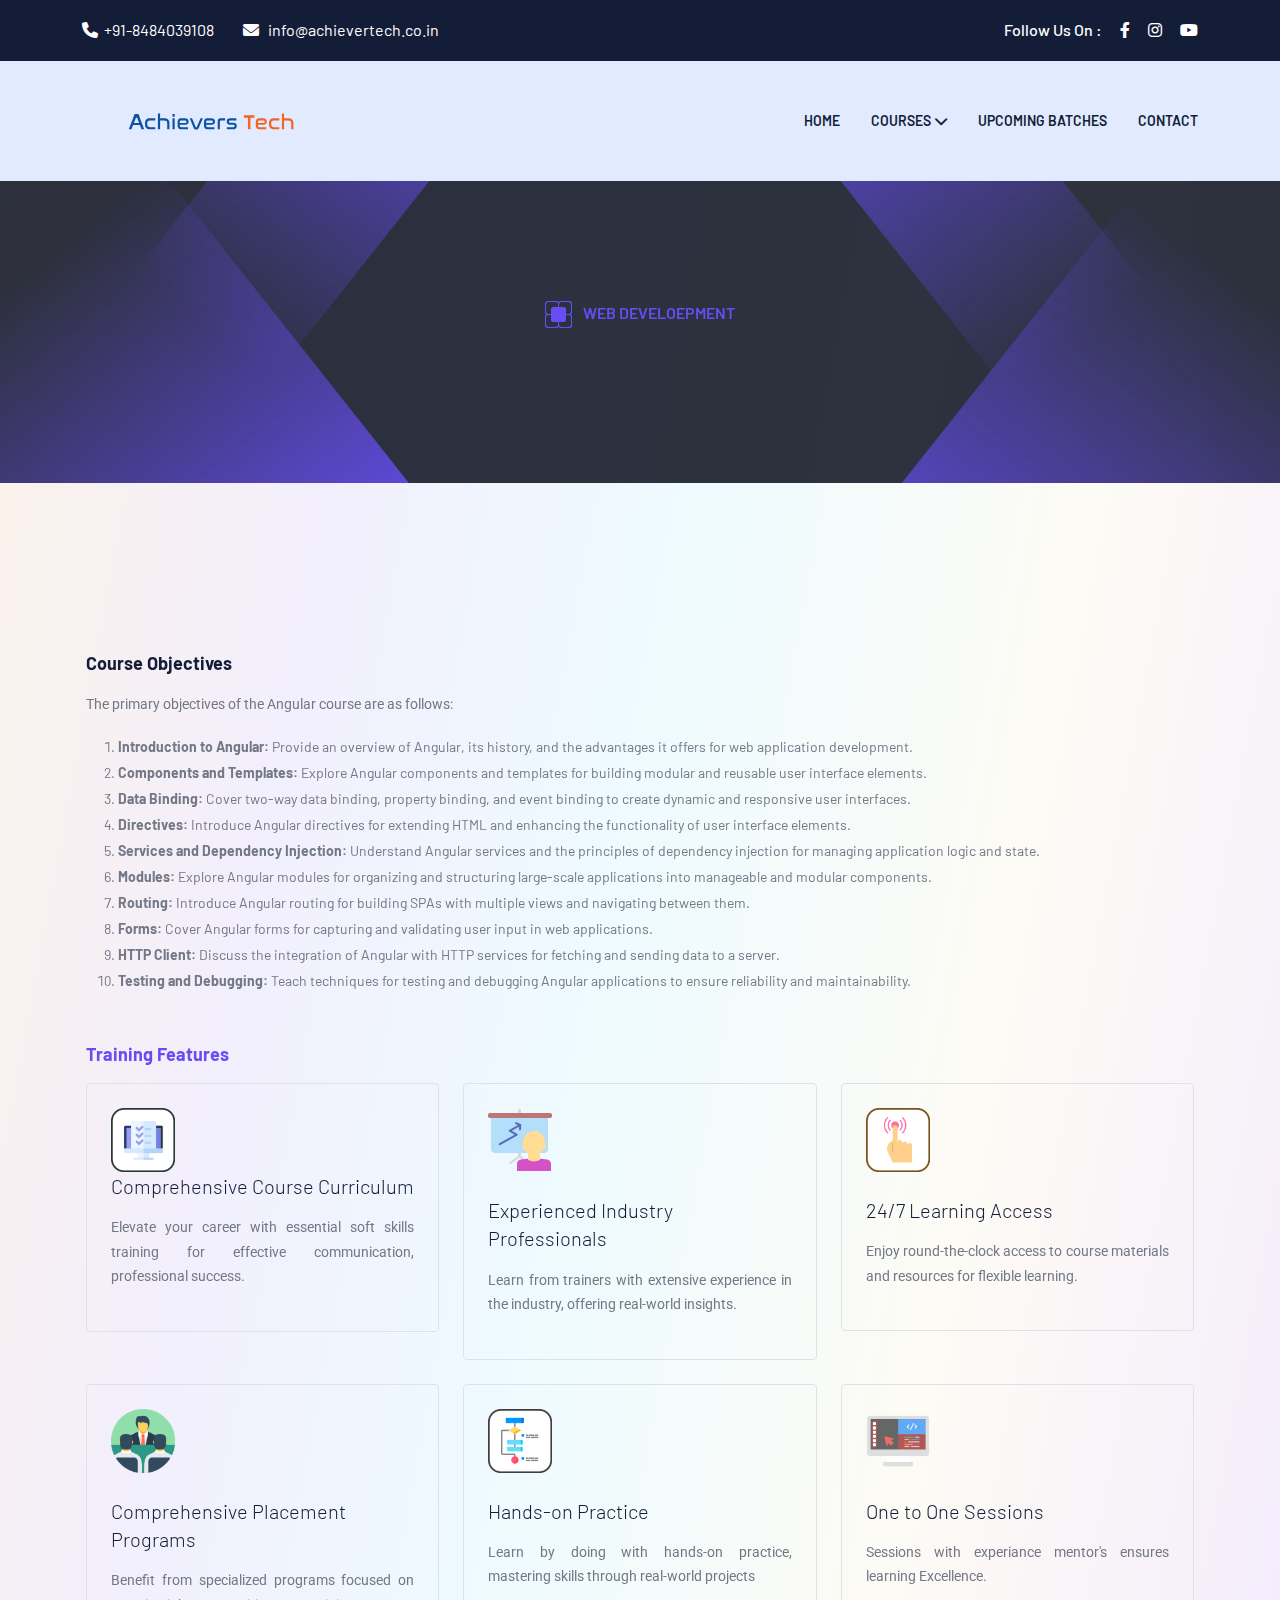
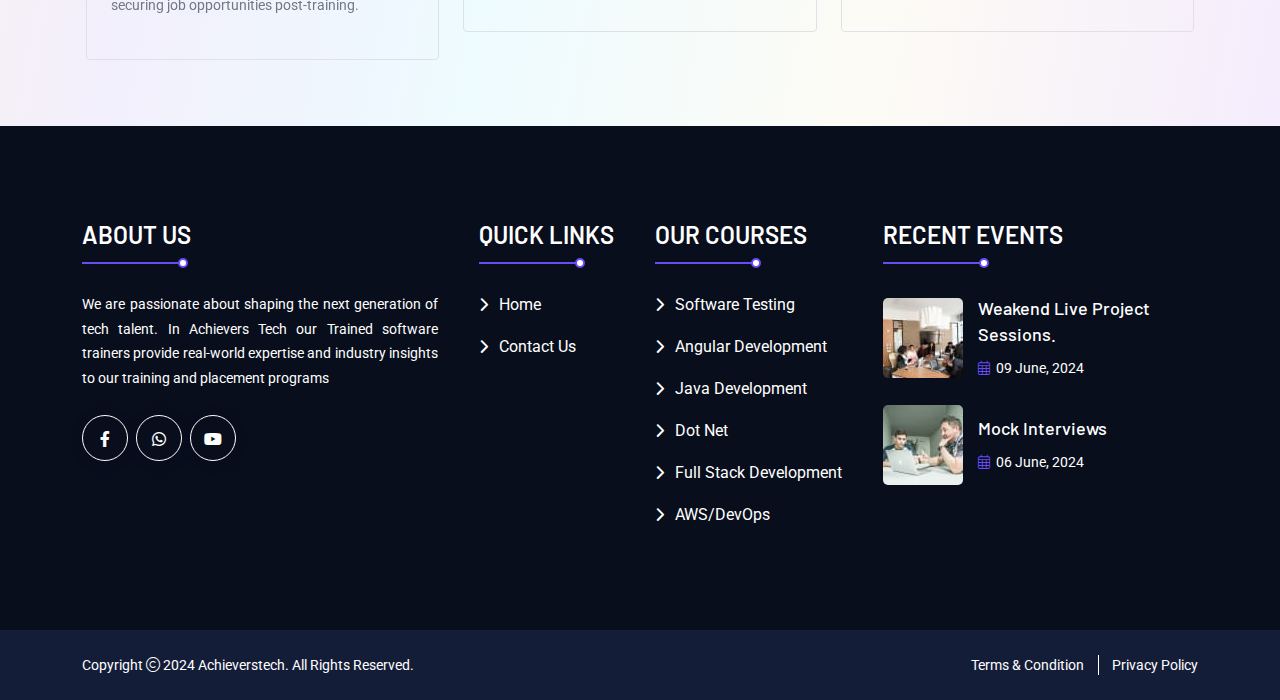
==== angular.html @ badcb4bc "header and footer chages done" ====
<!DOCTYPE html>
<html lang="eng">

<head>
    <meta charset="UTF-8">
    <meta name="viewport" content="width=device-width, initial-scale=1.0">
    <meta http-equiv="x-ua-compatible" content="ie=edge">
    <title>Angular Development</title>
    <link rel="preconnect" href="https://fonts.googleapis.com">
    <link rel="preconnect" href="https://fonts.gstatic.com" crossorigin>
    <link
        href="https://fonts.googleapis.com/css2?family=Barlow:ital,wght@0,300;0,400;0,500;0,600;0,700;0,800;0,900;1,700&family=Roboto:wght@300;400;500;700;900&display=swap"
        rel="stylesheet">
    <link rel="stylesheet" href="assets/css/app.min.css">
    <link rel="stylesheet" href="assets/css/bootstrap.min.css">
    <link rel="stylesheet" href="assets/css/fontawesome.min.css">
    <link rel="stylesheet" href="assets/css/style.css">
    <link rel="stylesheet" href="assets/css/up.css">
</head>

<body class="gradient-body">
    <!-- Mobile Nav Section Start -->
    <div class="th-menu-wrapper">
        <div class="th-menu-area text-center">
            <button class="th-menu-toggle">
                <i class="fal fa-times"></i>
            </button>
            <div class="mobile-logo">
                <a href="index.html"><img src="logos/logo-o.svg" alt="achieverstech"></a>
            </div>
            <div class="th-mobile-menu">
                <ul>
                    <li><a href="index.html">Home</a></li>
                    <li class="menu-item-has-children"><a href="#">Courses</a>
                        <ul class="sub-menu">
                            <li><a href="software-testing.html">Software Testing</a></li>
                            <li><a href="angular.html">Angular Development</a></li>
                            <li><a href="java.html">Java Development</a></li>
                            <li><a href="dotnet.html">Dot Net</a></li>
                            <li><a href="fullstack.html">Full Stack Development</a></li>
                            <li><a href="aws-devops.html">AWS/DevOps</a></li>
                        </ul>
                    </li>
                    <li><a href="upcomming-batches.html">Upcoming Batches</a></li>
                    <li><a href="contact.html">Contact Us</a></li>
                </ul>
            </div>
        </div>
    </div>
    <!-- Mobile Nav Section End -->

    <!-- Header Section Start -->
    <header class="th-header header-layout2">
        <div class="header-top bg-title">
            <div class="container">
                <div class="row justify-content-center justify-content-lg-between align-items-center gy-2">
                    <div class="col-auto d-none d-lg-block">
                        <div class="header-links">
                            <ul>
                                <li><i class="fas fa-phone"></i><a href="tel:+918484039108">+91-8484039108</a></li>
                                <li><i class="fas fa-envelope"></i>
                                    <ahref="mailto:info@achievertech.co.in">info@achievertech.co.in</a>
                                </li>
                            </ul>
                        </div>
                    </div>
                    <div class="col-auto">
                        <div class="header-social">
                            <span class="social-title">Follow Us On : </span>
                            <a href="https://www.facebook.com/"><i class="fab fa-facebook-f"></i></a>
                            <a href="https://www.instagram.com/"><i class="fab fa-instagram"></i></a>
                            <a href="https://www.youtube.com/"><i class="fab fa-youtube"></i></a>
                        </div>
                    </div>
                </div>
            </div>
        </div>
        <!--  Navigation Section Start -->
        <div class="sticky-wrapper">
            <div class="menu-area">
                <div class="container">
                    <div class="row align-items-center justify-content-between">
                        <div class="col-auto">
                            <div class="header-logo">
                                <a class="icon-masking" href="index.html">
                                    <img src="logos/logo-o.svg" alt="achieverstech">
                                </a>
                            </div>
                        </div>
                        <div class="col-auto">
                            <nav class="main-menu d-none d-lg-inline-block">
                                <ul>
                                    <li><a href="index.html">Home</a></li>
                                    <li class="menu-item-has-children">
                                        <a href="#">Courses</a>
                                        <ul class="sub-menu">
                                            <li><a href="software-testing.html">Software Testing</a></li>
                                            <li><a href="angular.html">Angular Development</a></li>
                                            <li><a href="java.html">Java Development</a></li>
                                            <li><a href="dotnet.html">Dot Net</a></li>
                                            <li><a href="fullstack.html">Full Stack Development</a></li>
                                            <li><a href="aws-devops.html">AWS/DevOps</a></li>
                                        </ul>
                                    </li>
                                    <li><a href="upcomming-batches.html">Upcoming Batches</a></li>
                                    <li><a href="contact.html">Contact</a></li>
                                </ul>
                            </nav>
                            <div class="header-button">
                                <button type="button"
                                    class="icon-btn th-menu-toggle d-inline-block d-lg-none ideMenuToggler d-inline-block d-lg-none">
                                    <i class="far fa-bars"></i>
                                </button>
                            </div>
                        </div>
                    </div>
                </div>
            </div>
        </div>
        <!-- Navigation Section End -->
    </header>
    <!-- Header Section End -->

    <section class="position-relative space">
        <div class="th-bg-img background-image" style="background-image: url(&quot;assets/img/bg/cta_bg_2.jpg&quot;);">
            <img src="assets/img/bg/bg_overlay_1.png" alt="overlay">
        </div>
        <div class="container z-index-common">
            <div class="row justify-content-center">
                <div class="col-xl-6 col-lg-7 col-md-9 text-center">
                    <div class="title-area mb-35"><span class="sub-title">
                            <div class="icon-masking me-2"><span class="mask-icon bg-mask"
                                    style="mask-image: url(&quot;assets/img/theme-img/title_shape_2.svg&quot;);"></span>
                                <img src="assets/img/theme-img/title_shape_2.svg" alt="shape">
                            </div> WEB DEVELOEPMENT
                        </span>
                    </div>
                </div>
            </div>
    </section>

    <!-- Cource Outline -->
    <div class="widget-area">
        <div class="container px-3 mt-5">
            <h5 class="">Course Objectives</h5>
            <div>
                <p>The primary objectives of the Angular course are as follows:</p>
                <ol>
                    <li><strong>Introduction to Angular:</strong> Provide an overview of Angular, its history, and the
                        advantages it offers for web application development.</li>
                    <li><strong>Components and Templates:</strong> Explore Angular components and templates for building
                        modular and reusable user interface elements.</li>
                    <li><strong>Data Binding:</strong> Cover two-way data binding, property binding, and event binding
                        to create dynamic and responsive user interfaces.</li>
                    <li><strong>Directives:</strong> Introduce Angular directives for extending HTML and enhancing the
                        functionality of user interface elements.</li>
                    <li><strong>Services and Dependency Injection:</strong> Understand Angular services and the
                        principles of dependency injection for managing application logic and state.</li>
                    <li><strong>Modules:</strong> Explore Angular modules for organizing and structuring large-scale
                        applications into manageable and modular components.</li>
                    <li><strong>Routing:</strong> Introduce Angular routing for building SPAs with multiple views and
                        navigating between them.</li>
                    <li><strong>Forms:</strong> Cover Angular forms for capturing and validating user input in web
                        applications.</li>
                    <li><strong>HTTP Client:</strong> Discuss the integration of Angular with HTTP services for fetching
                        and sending data to a server.</li>
                    <li><strong>Testing and Debugging:</strong> Teach techniques for testing and debugging Angular
                        applications to ensure reliability and maintainability.</li>
                </ol>
            </div>
        </div>
        <!-- <div class="container elementor-element elementor-element-9a38a21 elementor-widget elementor-widget-text-editor"
            data-id="9a38a21" data-element_type="widget" data-widget_type="text-editor.default">
            <div class="elementor-widget-container">
                <div class="widget widget_download  ">
                    <h4 class="widget_title">Download Brochure</h4>
                    <div class="container download-widget-wrap">
                        <div class="row">
                            <div class="col-sm-6">
                                <a href="#" class="th-btn col-sm-4"><i class="fa-light fa-file-pdf me-2"></i>DOWNLOAD
                                    PDF</a>
                            </div>
                            <div class="col-sm-6">
                                <a href="#" class="th-btn style5 col-sm-4"><i
                                        class="fa-light fa-file-lines me-2"></i>DOWNLOAD DOC</a>
                            </div>
                        </div>
                    </div>
                </div>
            </div>
        </div> -->
        <div class="container mt-5 px-3">
            <div class="gx-5 training-features">
                <h5 class="text-theme">Training Features </h5>
                <div class="row">
                    <div class="col-lg-4 mb-5 mb-lg-0 ">
                        <div class="border p-4 rounded feature-icon-box">
                            <div>
                                <img src="./assets/img/cources/cources1.png" width="64" class="mb-0" alt="cource1">
                            </div>
                            <h5 class="lead">
                                Comprehensive Course Curriculum
                            </h5>
                            <p>Elevate your career with essential soft skills training for effective communication,
                                professional success.</p>
                        </div>
                    </div>

                    <div class="col-lg-4 mb-5 mb-lg-0 ">
                        <div class="border p-4 rounded feature-icon-box">
                            <div>
                                <img src="./assets/img/cources/cources2.png" width="64" class="mb-4" alt="cource2">
                            </div>
                            <h5 class="lead">
                                Experienced Industry Professionals
                            </h5>
                            <p>Learn from trainers with extensive experience in the industry, offering real-world
                                insights.
                            </p>
                        </div>
                    </div>

                    <div class="col-lg-4 mb-5 mb-lg-0 ">
                        <div class="border p-4 rounded feature-icon-box">
                            <div>
                                <img src="./assets/img/cources/cources3.png" width="64" class="mb-4" alt="cource3">
                            </div>
                            <h5 class="lead">
                                24/7 Learning Access
                            </h5>
                            <p>Enjoy round-the-clock access to course materials and resources for flexible learning.</p>

                        </div>
                    </div>
                </div>
                <div class="row mt-4">
                    <div class="col-lg-4 mb-5 mb-lg-0 ">
                        <div class="border p-4 rounded feature-icon-box">
                            <div>
                                <img src="./assets/img/cources/cources4.png" width="64" class="mb-4" alt="cource4">
                            </div>
                            <h5 class="lead">
                                Comprehensive Placement Programs
                            </h5>
                            <p>Benefit from specialized programs focused on securing job opportunities post-training.
                            </p>
                        </div>
                    </div>

                    <div class="col-lg-4 mb-5 mb-lg-0 ">
                        <div class="border p-4 rounded feature-icon-box">
                            <div>
                                <img src="./assets/img/cources/cources5.png" width="64" class="mb-4" alt="cource5">
                            </div>
                            <h5 class="lead">
                                Hands-on Practice
                            </h5>
                            <p>Learn by doing with hands-on practice, mastering skills through real-world projects</p>
                        </div>
                    </div>

                    <div class="col-lg-4 mb-5 mb-lg-0 ">
                        <div class="border p-4 rounded feature-icon-box">
                            <div>
                                <img src="./assets/img/cources/cources6.png" width="64" class="mb-4" alt="cource5">
                            </div>
                            <h5 class="lead">
                                One to One Sessions
                            </h5>
                            <p>Sessions with experiance mentor's ensures learning Excellence.</p>
                        </div>
                    </div>
                </div>
            </div>
        </div>
    </div>
    <!-- Cource Outline End-->

    <!-- Footer Section Start -->
    <footer class="footer-wrapper footer-layout3 background-image"
        style="background-image: url(assets/img/bg/footer_bg_2.jpg);">

        <div class="widget-area">
            <div class="container">
                <div class="row justify-content-between">
                    <div class="col-md-6 col-xxl-3 col-xl-4">
                        <div class="widget footer-widget">
                            <h3 class="widget_title">About Us</h3>
                            <div class="th-widget-about">
                                <p class="about-text">We are passionate about shaping the next generation of tech
                                    talent. In Achievers Tech our Trained software trainers provide real-world expertise
                                    and industry insights to our training and placement programs</p>
                                <div class="th-social"><a href="#"><i class="fab fa-facebook-f"></i></a>  <a><i
                                            class="fab fa-whatsapp"></i></a> <a href="#"><i
                                            class="fab fa-youtube"></i></a></div>
                            </div>
                        </div>
                    </div>
                    <div class="col-md-6 col-xl-auto">
                        <div class="widget widget_nav_menu footer-widget">
                            <h3 class="widget_title">Quick Links</h3>
                            <div class="menu-all-pages-container">
                                <ul class="menu">
                                    <li><a href="index.html">Home</a></li>
                                    <li><a href="contact.html">Contact Us</a></li>
                                </ul>
                            </div>
                        </div>
                    </div>
                    <div class="col-md-6 col-xl-auto">
                        <div class="widget widget_nav_menu footer-widget">
                            <h3 class="widget_title">OUR Courses</h3>
                            <div class="menu-all-pages-container">
                                <ul class="menu">
                                    <li><a href="software-testing.html">Software Testing</a></li>
                                    <li><a href="angular.html">Angular Development</a></li>
                                    <li><a href="java.html">Java Development</a></li>
                                    <li><a href="dotnet.html">Dot Net</a></li>
                                    <li><a href="fullstack.html">Full Stack Development</a></li>
                                    <li><a href="aws-devops.html">AWS/DevOps</a></li>
                                </ul>
                            </div>
                        </div>
                    </div>
                    <div class="col-md-6 col-xl-auto">
                        <div class="widget footer-widget">
                            <h3 class="widget_title">Recent Events</h3>
                            <div class="recent-post-wrap">
                                <div class="recent-post">
                                    <div class="media-img"><a href="#"><img src="assets/img/blog/recent-post-2-1.jpg"
                                                alt="Blog Image"></a></div>
                                    <div class="media-body">
                                        <h4 class="post-title"><a class="text-inherit" href="#">Weakend Live Project
                                                Sessions.</a>
                                        </h4>
                                        <div class="recent-post-meta"><a href="#"><i class="fal fa-calendar-days"></i>09
                                                June, 2024</a></div>
                                    </div>
                                </div>
                                <div class="recent-post">
                                    <div class="media-img"><a href="#"><img src="assets/img/blog/recent-post-2-2.jpg"
                                                alt="Blog Image"></a></div>
                                    <div class="media-body">
                                        <h4 class="post-title"><a class="text-inherit" href="#">Mock Interviews</a></h4>
                                        <div class="recent-post-meta"><a href="#"><i class="fal fa-calendar-days"></i>06
                                                June, 2024</a></div>
                                    </div>
                                </div>
                            </div>
                        </div>
                    </div>
                </div>
            </div>
        </div>
        <div class="copyright-wrap bg-title">
            <div class="container">
                <div class="row justify-content-between align-items-center">
                    <div class="col-lg-6">
                        <p class="copyright-text">Copyright <i class="fal fa-copyright"></i> 2024 <a
                                href="#">Achieverstech</a>. All Rights Reserved.</p>
                    </div>
                    <div class="col-lg-6 text-end d-none d-lg-block">
                        <div class="footer-links">
                            <ul>
                                <li><a href="about.html">Terms &amp; Condition</a></li>
                                <li><a href="about.html">Privacy Policy</a></li>
                            </ul>
                        </div>
                    </div>
                </div>
            </div>
        </div>
    </footer>
    <!-- Footer Section End -->

    <div class="body-particle" id="body-particle"></div>
    <div class="scroll-top">
        <svg class="progress-circle svg-content" width="100%" height="100%" viewBox="-1 -1 102 102">
            <path d="M50,1 a49,49 0 0,1 0,98 a49,49 0 0,1 0,-98"
                style="transition: stroke-dashoffset 10ms linear 0s; stroke-dasharray: 307.919, 307.919; stroke-dashoffset: 307.919;">
            </path>
        </svg>
    </div>

    <script src="assets/js/vendor/jquery-3.7.1.min.js"></script>
    <script src="assets/js/app.min.js"></script>
    <script src="assets/js/main.js"></script>
</body>

</html>
---- assets/css/app.min.css ----
@charset "UTF-8";/*!
 * Bootstrap v5.0.0-beta1 (https://getbootstrap.com/)
 * Copyright 2011-2020 The Bootstrap Authors
 * Copyright 2011-2020 Twitter, Inc.
 * Licensed under MIT (https://github.com/twbs/bootstrap/blob/main/LICENSE)
 */:root{--bs-blue:#0d6efd;--bs-indigo:#6610f2;--bs-purple:#6f42c1;--bs-pink:#d63384;--bs-red:#dc3545;--bs-orange:#fd7e14;--bs-yellow:#ffc107;--bs-green:#198754;--bs-teal:#20c997;--bs-cyan:#0dcaf0;--bs-white:#fff;--bs-gray:#6c757d;--bs-gray-dark:#343a40;--bs-primary:#0d6efd;--bs-secondary:#6c757d;--bs-success:#198754;--bs-info:#0dcaf0;--bs-warning:#ffc107;--bs-danger:#dc3545;--bs-light:#f8f9fa;--bs-dark:#212529;--bs-font-sans-serif:system-ui,-apple-system,"Segoe UI",Roboto,"Helvetica Neue",Arial,"Noto Sans","Liberation Sans",sans-serif,"Apple Color Emoji","Segoe UI Emoji","Segoe UI Symbol","Noto Color Emoji";--bs-font-monospace:SFMono-Regular,Menlo,Monaco,Consolas,"Liberation Mono","Courier New",monospace;--bs-gradient:linear-gradient(180deg,hsla(0,0%,100%,.15),hsla(0,0%,100%,0))}*,:after,:before{box-sizing:border-box}@media (prefers-reduced-motion:no-preference){:root{scroll-behavior:smooth}}body{margin:0;font-family:var(--bs-font-sans-serif);font-size:1rem;font-weight:400;line-height:1.5;color:#212529;background-color:#fff;-webkit-text-size-adjust:100%;-webkit-tap-highlight-color:transparent}[tabindex="-1"]:focus:not(:focus-visible){outline:0!important}hr{margin:1rem 0;color:inherit;background-color:currentColor;border:0;opacity:.25}hr:not([size]){height:1px}.h1,.h2,.h3,.h4,.h5,.h6,h1,h2,h3,h4,h5,h6{margin-top:0;margin-bottom:.5rem;font-weight:500;line-height:1.2}.h1,h1{font-size:calc(1.375rem + 1.5vw)}@media (min-width:1200px){.h1,h1{font-size:2.5rem}}.h2,h2{font-size:calc(1.325rem + .9vw)}@media (min-width:1200px){.h2,h2{font-size:2rem}}.h3,h3{font-size:calc(1.3rem + .6vw)}@media (min-width:1200px){.h3,h3{font-size:1.75rem}}.h4,h4{font-size:calc(1.275rem + .3vw)}@media (min-width:1200px){.h4,h4{font-size:1.5rem}}.h5,h5{font-size:1.25rem}.h6,h6{font-size:1rem}p{margin-top:0;margin-bottom:1rem}abbr[data-bs-original-title],abbr[title]{text-decoration:underline;-webkit-text-decoration:underline dotted;text-decoration:underline dotted;cursor:help;-webkit-text-decoration-skip-ink:none;text-decoration-skip-ink:none}address{margin-bottom:1rem;font-style:normal;line-height:inherit}ol,ul{padding-left:2rem}dl,ol,ul{margin-top:0;margin-bottom:1rem}ol ol,ol ul,ul ol,ul ul{margin-bottom:0}dt{font-weight:700}dd{margin-bottom:.5rem;margin-left:0}blockquote{margin:0 0 1rem}b,strong{font-weight:bolder}.small,small{font-size:.875em}.mark,mark{padding:.2em;background-color:#fcf8e3}sub,sup{position:relative;font-size:.75em;line-height:0;vertical-align:baseline}sub{bottom:-.25em}sup{top:-.5em}a{color:#0d6efd;text-decoration:underline}a:hover{color:#0a58ca}a:not([href]):not([class]),a:not([href]):not([class]):hover{color:inherit;text-decoration:none}code,kbd,pre,samp{font-family:var(--bs-font-monospace);font-size:1em;direction:ltr;unicode-bidi:bidi-override}pre{display:block;margin-top:0;margin-bottom:1rem;overflow:auto;font-size:.875em}pre code{font-size:inherit;color:inherit;word-break:normal}code{font-size:.875em;color:#d63384;word-wrap:break-word}a>code{color:inherit}kbd{padding:.2rem .4rem;font-size:.875em;color:#fff;background-color:#212529;border-radius:.2rem}kbd kbd{padding:0;font-size:1em;font-weight:700}figure{margin:0 0 1rem}img,svg{vertical-align:middle}table{caption-side:bottom;border-collapse:collapse}caption{padding-top:.5rem;padding-bottom:.5rem;color:#6c757d;text-align:left}th{text-align:inherit;text-align:-webkit-match-parent}tbody,td,tfoot,th,thead,tr{border-color:inherit;border-style:solid;border-width:0}label{display:inline-block}button{border-radius:0}button:focus{outline:1px dotted;outline:5px auto -webkit-focus-ring-color}button,input,optgroup,select,textarea{margin:0;font-family:inherit;font-size:inherit;line-height:inherit}button,select{text-transform:none}[role=button]{cursor:pointer}select{word-wrap:normal}[list]::-webkit-calendar-picker-indicator{display:none}[type=button],[type=reset],[type=submit],button{-webkit-appearance:button}[type=button]:not(:disabled),[type=reset]:not(:disabled),[type=submit]:not(:disabled),button:not(:disabled){cursor:pointer}::-moz-focus-inner{padding:0;border-style:none}textarea{resize:vertical}fieldset{min-width:0;padding:0;margin:0;border:0}legend{float:left;width:100%;padding:0;margin-bottom:.5rem;font-size:calc(1.275rem + .3vw);line-height:inherit}@media (min-width:1200px){legend{font-size:1.5rem}}legend+*{clear:left}::-webkit-datetime-edit-day-field,::-webkit-datetime-edit-fields-wrapper,::-webkit-datetime-edit-hour-field,::-webkit-datetime-edit-minute,::-webkit-datetime-edit-month-field,::-webkit-datetime-edit-text,::-webkit-datetime-edit-year-field{padding:0}::-webkit-inner-spin-button{height:auto}[type=search]{outline-offset:-2px;-webkit-appearance:textfield}::-webkit-search-decoration{-webkit-appearance:none}::-webkit-color-swatch-wrapper{padding:0}::file-selector-button{font:inherit}::-webkit-file-upload-button{font:inherit;-webkit-appearance:button}output{display:inline-block}iframe{border:0}summary{display:list-item;cursor:pointer}progress{vertical-align:baseline}[hidden]{display:none!important}.lead{font-size:1.25rem;font-weight:300}.display-1{font-size:calc(1.625rem + 4.5vw);font-weight:300;line-height:1.2}@media (min-width:1200px){.display-1{font-size:5rem}}.display-2{font-size:calc(1.575rem + 3.9vw);font-weight:300;line-height:1.2}@media (min-width:1200px){.display-2{font-size:4.5rem}}.display-3{font-size:calc(1.525rem + 3.3vw);font-weight:300;line-height:1.2}@media (min-width:1200px){.display-3{font-size:4rem}}.display-4{font-size:calc(1.475rem + 2.7vw);font-weight:300;line-height:1.2}@media (min-width:1200px){.display-4{font-size:3.5rem}}.display-5{font-size:calc(1.425rem + 2.1vw);font-weight:300;line-height:1.2}@media (min-width:1200px){.display-5{font-size:3rem}}.display-6{font-size:calc(1.375rem + 1.5vw);font-weight:300;line-height:1.2}@media (min-width:1200px){.display-6{font-size:2.5rem}}.list-inline,.list-unstyled{padding-left:0;list-style:none}.list-inline-item{display:inline-block}.list-inline-item:not(:last-child){margin-right:.5rem}.initialism{font-size:.875em;text-transform:uppercase}.blockquote{margin-bottom:1rem;font-size:1.25rem}.blockquote>:last-child{margin-bottom:0}.blockquote-footer{margin-top:-1rem;margin-bottom:1rem;font-size:.875em;color:#6c757d}.blockquote-footer:before{content:"— "}.img-fluid,.img-thumbnail{max-width:100%;height:auto}.img-thumbnail{padding:.25rem;background-color:#fff;border:1px solid #dee2e6;border-radius:.25rem}.figure{display:inline-block}.figure-img{margin-bottom:.5rem;line-height:1}.figure-caption{font-size:.875em;color:#6c757d}.container,.container-fluid,.container-lg,.container-md,.container-sm,.container-xl,.container-xxl{width:100%;padding-right:var(--bs-gutter-x,.75rem);padding-left:var(--bs-gutter-x,.75rem);margin-right:auto;margin-left:auto}@media (min-width:576px){.container,.container-sm{max-width:540px}}@media (min-width:768px){.container,.container-md,.container-sm{max-width:720px}}@media (min-width:992px){.container,.container-lg,.container-md,.container-sm{max-width:960px}}@media (min-width:1200px){.container,.container-lg,.container-md,.container-sm,.container-xl{max-width:1140px}}@media (min-width:1400px){.container,.container-lg,.container-md,.container-sm,.container-xl,.container-xxl{max-width:1320px}}.row{--bs-gutter-x:1.5rem;--bs-gutter-y:0;display:-webkit-box;display:-webkit-flex;display:-ms-flexbox;display:flex;-webkit-flex-wrap:wrap;-ms-flex-wrap:wrap;flex-wrap:wrap;margin-top:calc(var(--bs-gutter-y) * -1);margin-right:calc(var(--bs-gutter-x)/ -2);margin-left:calc(var(--bs-gutter-x)/ -2)}.row>*{-webkit-flex-shrink:0;-ms-flex-negative:0;flex-shrink:0;width:100%;max-width:100%;padding-right:calc(var(--bs-gutter-x)/ 2);padding-left:calc(var(--bs-gutter-x)/ 2);margin-top:var(--bs-gutter-y)}.col{-webkit-box-flex:1;-webkit-flex:1 0 0%;-ms-flex:1 0 0%;flex:1 0 0%}.row-cols-auto>*{width:auto}.row-cols-1>*,.row-cols-auto>*{-webkit-box-flex:0;-webkit-flex:0 0 auto;-ms-flex:0 0 auto;flex:0 0 auto}.row-cols-1>*{width:100%}.row-cols-2>*{width:50%}.row-cols-2>*,.row-cols-3>*{-webkit-box-flex:0;-webkit-flex:0 0 auto;-ms-flex:0 0 auto;flex:0 0 auto}.row-cols-3>*{width:33.3333333333%}.row-cols-4>*{width:25%}.row-cols-4>*,.row-cols-5>*{-webkit-box-flex:0;-webkit-flex:0 0 auto;-ms-flex:0 0 auto;flex:0 0 auto}.row-cols-5>*{width:20%}.row-cols-6>*{width:16.6666666667%}.col-auto,.row-cols-6>*{-webkit-box-flex:0;-webkit-flex:0 0 auto;-ms-flex:0 0 auto;flex:0 0 auto}.col-auto{width:auto}.col-1{width:8.3333333333%}.col-1,.col-2{-webkit-box-flex:0;-webkit-flex:0 0 auto;-ms-flex:0 0 auto;flex:0 0 auto}.col-2{width:16.6666666667%}.col-3{width:25%}.col-3,.col-4{-webkit-box-flex:0;-webkit-flex:0 0 auto;-ms-flex:0 0 auto;flex:0 0 auto}.col-4{width:33.3333333333%}.col-5{width:41.6666666667%}.col-5,.col-6{-webkit-box-flex:0;-webkit-flex:0 0 auto;-ms-flex:0 0 auto;flex:0 0 auto}.col-6{width:50%}.col-7{width:58.3333333333%}.col-7,.col-8{-webkit-box-flex:0;-webkit-flex:0 0 auto;-ms-flex:0 0 auto;flex:0 0 auto}.col-8{width:66.6666666667%}.col-9{width:75%}.col-9,.col-10{-webkit-box-flex:0;-webkit-flex:0 0 auto;-ms-flex:0 0 auto;flex:0 0 auto}.col-10{width:83.3333333333%}.col-11{width:91.6666666667%}.col-11,.col-12{-webkit-box-flex:0;-webkit-flex:0 0 auto;-ms-flex:0 0 auto;flex:0 0 auto}.col-12{width:100%}.offset-1{margin-left:8.3333333333%}.offset-2{margin-left:16.6666666667%}.offset-3{margin-left:25%}.offset-4{margin-left:33.3333333333%}.offset-5{margin-left:41.6666666667%}.offset-6{margin-left:50%}.offset-7{margin-left:58.3333333333%}.offset-8{margin-left:66.6666666667%}.offset-9{margin-left:75%}.offset-10{margin-left:83.3333333333%}.offset-11{margin-left:91.6666666667%}.g-0,.gx-0{--bs-gutter-x:0}.g-0,.gy-0{--bs-gutter-y:0}.g-1,.gx-1{--bs-gutter-x:0.25rem}.g-1,.gy-1{--bs-gutter-y:0.25rem}.g-2,.gx-2{--bs-gutter-x:0.5rem}.g-2,.gy-2{--bs-gutter-y:0.5rem}.g-3,.gx-3{--bs-gutter-x:1rem}.g-3,.gy-3{--bs-gutter-y:1rem}.g-4,.gx-4{--bs-gutter-x:1.5rem}.g-4,.gy-4{--bs-gutter-y:1.5rem}.g-5,.gx-5{--bs-gutter-x:3rem}.g-5,.gy-5{--bs-gutter-y:3rem}@media (min-width:576px){.col-sm{-webkit-box-flex:1;-webkit-flex:1 0 0%;-ms-flex:1 0 0%;flex:1 0 0%}.row-cols-sm-auto>*{width:auto}.row-cols-sm-1>*,.row-cols-sm-auto>*{-webkit-box-flex:0;-webkit-flex:0 0 auto;-ms-flex:0 0 auto;flex:0 0 auto}.row-cols-sm-1>*{width:100%}.row-cols-sm-2>*{width:50%}.row-cols-sm-2>*,.row-cols-sm-3>*{-webkit-box-flex:0;-webkit-flex:0 0 auto;-ms-flex:0 0 auto;flex:0 0 auto}.row-cols-sm-3>*{width:33.3333333333%}.row-cols-sm-4>*{width:25%}.row-cols-sm-4>*,.row-cols-sm-5>*{-webkit-box-flex:0;-webkit-flex:0 0 auto;-ms-flex:0 0 auto;flex:0 0 auto}.row-cols-sm-5>*{width:20%}.row-cols-sm-6>*{width:16.6666666667%}.col-sm-auto,.row-cols-sm-6>*{-webkit-box-flex:0;-webkit-flex:0 0 auto;-ms-flex:0 0 auto;flex:0 0 auto}.col-sm-auto{width:auto}.col-sm-1{width:8.3333333333%}.col-sm-1,.col-sm-2{-webkit-box-flex:0;-webkit-flex:0 0 auto;-ms-flex:0 0 auto;flex:0 0 auto}.col-sm-2{width:16.6666666667%}.col-sm-3{width:25%}.col-sm-3,.col-sm-4{-webkit-box-flex:0;-webkit-flex:0 0 auto;-ms-flex:0 0 auto;flex:0 0 auto}.col-sm-4{width:33.3333333333%}.col-sm-5{width:41.6666666667%}.col-sm-5,.col-sm-6{-webkit-box-flex:0;-webkit-flex:0 0 auto;-ms-flex:0 0 auto;flex:0 0 auto}.col-sm-6{width:50%}.col-sm-7{width:58.3333333333%}.col-sm-7,.col-sm-8{-webkit-box-flex:0;-webkit-flex:0 0 auto;-ms-flex:0 0 auto;flex:0 0 auto}.col-sm-8{width:66.6666666667%}.col-sm-9{width:75%}.col-sm-9,.col-sm-10{-webkit-box-flex:0;-webkit-flex:0 0 auto;-ms-flex:0 0 auto;flex:0 0 auto}.col-sm-10{width:83.3333333333%}.col-sm-11{width:91.6666666667%}.col-sm-11,.col-sm-12{-webkit-box-flex:0;-webkit-flex:0 0 auto;-ms-flex:0 0 auto;flex:0 0 auto}.col-sm-12{width:100%}.offset-sm-0{margin-left:0}.offset-sm-1{margin-left:8.3333333333%}.offset-sm-2{margin-left:16.6666666667%}.offset-sm-3{margin-left:25%}.offset-sm-4{margin-left:33.3333333333%}.offset-sm-5{margin-left:41.6666666667%}.offset-sm-6{margin-left:50%}.offset-sm-7{margin-left:58.3333333333%}.offset-sm-8{margin-left:66.6666666667%}.offset-sm-9{margin-left:75%}.offset-sm-10{margin-left:83.3333333333%}.offset-sm-11{margin-left:91.6666666667%}.g-sm-0,.gx-sm-0{--bs-gutter-x:0}.g-sm-0,.gy-sm-0{--bs-gutter-y:0}.g-sm-1,.gx-sm-1{--bs-gutter-x:0.25rem}.g-sm-1,.gy-sm-1{--bs-gutter-y:0.25rem}.g-sm-2,.gx-sm-2{--bs-gutter-x:0.5rem}.g-sm-2,.gy-sm-2{--bs-gutter-y:0.5rem}.g-sm-3,.gx-sm-3{--bs-gutter-x:1rem}.g-sm-3,.gy-sm-3{--bs-gutter-y:1rem}.g-sm-4,.gx-sm-4{--bs-gutter-x:1.5rem}.g-sm-4,.gy-sm-4{--bs-gutter-y:1.5rem}.g-sm-5,.gx-sm-5{--bs-gutter-x:3rem}.g-sm-5,.gy-sm-5{--bs-gutter-y:3rem}}@media (min-width:768px){.col-md{-webkit-box-flex:1;-webkit-flex:1 0 0%;-ms-flex:1 0 0%;flex:1 0 0%}.row-cols-md-auto>*{width:auto}.row-cols-md-1>*,.row-cols-md-auto>*{-webkit-box-flex:0;-webkit-flex:0 0 auto;-ms-flex:0 0 auto;flex:0 0 auto}.row-cols-md-1>*{width:100%}.row-cols-md-2>*{width:50%}.row-cols-md-2>*,.row-cols-md-3>*{-webkit-box-flex:0;-webkit-flex:0 0 auto;-ms-flex:0 0 auto;flex:0 0 auto}.row-cols-md-3>*{width:33.3333333333%}.row-cols-md-4>*{width:25%}.row-cols-md-4>*,.row-cols-md-5>*{-webkit-box-flex:0;-webkit-flex:0 0 auto;-ms-flex:0 0 auto;flex:0 0 auto}.row-cols-md-5>*{width:20%}.row-cols-md-6>*{width:16.6666666667%}.col-md-auto,.row-cols-md-6>*{-webkit-box-flex:0;-webkit-flex:0 0 auto;-ms-flex:0 0 auto;flex:0 0 auto}.col-md-auto{width:auto}.col-md-1{width:8.3333333333%}.col-md-1,.col-md-2{-webkit-box-flex:0;-webkit-flex:0 0 auto;-ms-flex:0 0 auto;flex:0 0 auto}.col-md-2{width:16.6666666667%}.col-md-3{width:25%}.col-md-3,.col-md-4{-webkit-box-flex:0;-webkit-flex:0 0 auto;-ms-flex:0 0 auto;flex:0 0 auto}.col-md-4{width:33.3333333333%}.col-md-5{width:41.6666666667%}.col-md-5,.col-md-6{-webkit-box-flex:0;-webkit-flex:0 0 auto;-ms-flex:0 0 auto;flex:0 0 auto}.col-md-6{width:50%}.col-md-7{width:58.3333333333%}.col-md-7,.col-md-8{-webkit-box-flex:0;-webkit-flex:0 0 auto;-ms-flex:0 0 auto;flex:0 0 auto}.col-md-8{width:66.6666666667%}.col-md-9{width:75%}.col-md-9,.col-md-10{-webkit-box-flex:0;-webkit-flex:0 0 auto;-ms-flex:0 0 auto;flex:0 0 auto}.col-md-10{width:83.3333333333%}.col-md-11{width:91.6666666667%}.col-md-11,.col-md-12{-webkit-box-flex:0;-webkit-flex:0 0 auto;-ms-flex:0 0 auto;flex:0 0 auto}.col-md-12{width:100%}.offset-md-0{margin-left:0}.offset-md-1{margin-left:8.3333333333%}.offset-md-2{margin-left:16.6666666667%}.offset-md-3{margin-left:25%}.offset-md-4{margin-left:33.3333333333%}.offset-md-5{margin-left:41.6666666667%}.offset-md-6{margin-left:50%}.offset-md-7{margin-left:58.3333333333%}.offset-md-8{margin-left:66.6666666667%}.offset-md-9{margin-left:75%}.offset-md-10{margin-left:83.3333333333%}.offset-md-11{margin-left:91.6666666667%}.g-md-0,.gx-md-0{--bs-gutter-x:0}.g-md-0,.gy-md-0{--bs-gutter-y:0}.g-md-1,.gx-md-1{--bs-gutter-x:0.25rem}.g-md-1,.gy-md-1{--bs-gutter-y:0.25rem}.g-md-2,.gx-md-2{--bs-gutter-x:0.5rem}.g-md-2,.gy-md-2{--bs-gutter-y:0.5rem}.g-md-3,.gx-md-3{--bs-gutter-x:1rem}.g-md-3,.gy-md-3{--bs-gutter-y:1rem}.g-md-4,.gx-md-4{--bs-gutter-x:1.5rem}.g-md-4,.gy-md-4{--bs-gutter-y:1.5rem}.g-md-5,.gx-md-5{--bs-gutter-x:3rem}.g-md-5,.gy-md-5{--bs-gutter-y:3rem}}@media (min-width:992px){.col-lg{-webkit-box-flex:1;-webkit-flex:1 0 0%;-ms-flex:1 0 0%;flex:1 0 0%}.row-cols-lg-auto>*{width:auto}.row-cols-lg-1>*,.row-cols-lg-auto>*{-webkit-box-flex:0;-webkit-flex:0 0 auto;-ms-flex:0 0 auto;flex:0 0 auto}.row-cols-lg-1>*{width:100%}.row-cols-lg-2>*{width:50%}.row-cols-lg-2>*,.row-cols-lg-3>*{-webkit-box-flex:0;-webkit-flex:0 0 auto;-ms-flex:0 0 auto;flex:0 0 auto}.row-cols-lg-3>*{width:33.3333333333%}.row-cols-lg-4>*{width:25%}.row-cols-lg-4>*,.row-cols-lg-5>*{-webkit-box-flex:0;-webkit-flex:0 0 auto;-ms-flex:0 0 auto;flex:0 0 auto}.row-cols-lg-5>*{width:20%}.row-cols-lg-6>*{width:16.6666666667%}.col-lg-auto,.row-cols-lg-6>*{-webkit-box-flex:0;-webkit-flex:0 0 auto;-ms-flex:0 0 auto;flex:0 0 auto}.col-lg-auto{width:auto}.col-lg-1{width:8.3333333333%}.col-lg-1,.col-lg-2{-webkit-box-flex:0;-webkit-flex:0 0 auto;-ms-flex:0 0 auto;flex:0 0 auto}.col-lg-2{width:16.6666666667%}.col-lg-3{width:25%}.col-lg-3,.col-lg-4{-webkit-box-flex:0;-webkit-flex:0 0 auto;-ms-flex:0 0 auto;flex:0 0 auto}.col-lg-4{width:33.3333333333%}.col-lg-5{width:41.6666666667%}.col-lg-5,.col-lg-6{-webkit-box-flex:0;-webkit-flex:0 0 auto;-ms-flex:0 0 auto;flex:0 0 auto}.col-lg-6{width:50%}.col-lg-7{width:58.3333333333%}.col-lg-7,.col-lg-8{-webkit-box-flex:0;-webkit-flex:0 0 auto;-ms-flex:0 0 auto;flex:0 0 auto}.col-lg-8{width:66.6666666667%}.col-lg-9{width:75%}.col-lg-9,.col-lg-10{-webkit-box-flex:0;-webkit-flex:0 0 auto;-ms-flex:0 0 auto;flex:0 0 auto}.col-lg-10{width:83.3333333333%}.col-lg-11{width:91.6666666667%}.col-lg-11,.col-lg-12{-webkit-box-flex:0;-webkit-flex:0 0 auto;-ms-flex:0 0 auto;flex:0 0 auto}.col-lg-12{width:100%}.offset-lg-0{margin-left:0}.offset-lg-1{margin-left:8.3333333333%}.offset-lg-2{margin-left:16.6666666667%}.offset-lg-3{margin-left:25%}.offset-lg-4{margin-left:33.3333333333%}.offset-lg-5{margin-left:41.6666666667%}.offset-lg-6{margin-left:50%}.offset-lg-7{margin-left:58.3333333333%}.offset-lg-8{margin-left:66.6666666667%}.offset-lg-9{margin-left:75%}.offset-lg-10{margin-left:83.3333333333%}.offset-lg-11{margin-left:91.6666666667%}.g-lg-0,.gx-lg-0{--bs-gutter-x:0}.g-lg-0,.gy-lg-0{--bs-gutter-y:0}.g-lg-1,.gx-lg-1{--bs-gutter-x:0.25rem}.g-lg-1,.gy-lg-1{--bs-gutter-y:0.25rem}.g-lg-2,.gx-lg-2{--bs-gutter-x:0.5rem}.g-lg-2,.gy-lg-2{--bs-gutter-y:0.5rem}.g-lg-3,.gx-lg-3{--bs-gutter-x:1rem}.g-lg-3,.gy-lg-3{--bs-gutter-y:1rem}.g-lg-4,.gx-lg-4{--bs-gutter-x:1.5rem}.g-lg-4,.gy-lg-4{--bs-gutter-y:1.5rem}.g-lg-5,.gx-lg-5{--bs-gutter-x:3rem}.g-lg-5,.gy-lg-5{--bs-gutter-y:3rem}}@media (min-width:1200px){.col-xl{-webkit-box-flex:1;-webkit-flex:1 0 0%;-ms-flex:1 0 0%;flex:1 0 0%}.row-cols-xl-auto>*{width:auto}.row-cols-xl-1>*,.row-cols-xl-auto>*{-webkit-box-flex:0;-webkit-flex:0 0 auto;-ms-flex:0 0 auto;flex:0 0 auto}.row-cols-xl-1>*{width:100%}.row-cols-xl-2>*{width:50%}.row-cols-xl-2>*,.row-cols-xl-3>*{-webkit-box-flex:0;-webkit-flex:0 0 auto;-ms-flex:0 0 auto;flex:0 0 auto}.row-cols-xl-3>*{width:33.3333333333%}.row-cols-xl-4>*{width:25%}.row-cols-xl-4>*,.row-cols-xl-5>*{-webkit-box-flex:0;-webkit-flex:0 0 auto;-ms-flex:0 0 auto;flex:0 0 auto}.row-cols-xl-5>*{width:20%}.row-cols-xl-6>*{width:16.6666666667%}.col-xl-auto,.row-cols-xl-6>*{-webkit-box-flex:0;-webkit-flex:0 0 auto;-ms-flex:0 0 auto;flex:0 0 auto}.col-xl-auto{width:auto}.col-xl-1{width:8.3333333333%}.col-xl-1,.col-xl-2{-webkit-box-flex:0;-webkit-flex:0 0 auto;-ms-flex:0 0 auto;flex:0 0 auto}.col-xl-2{width:16.6666666667%}.col-xl-3{width:25%}.col-xl-3,.col-xl-4{-webkit-box-flex:0;-webkit-flex:0 0 auto;-ms-flex:0 0 auto;flex:0 0 auto}.col-xl-4{width:33.3333333333%}.col-xl-5{width:41.6666666667%}.col-xl-5,.col-xl-6{-webkit-box-flex:0;-webkit-flex:0 0 auto;-ms-flex:0 0 auto;flex:0 0 auto}.col-xl-6{width:50%}.col-xl-7{width:58.3333333333%}.col-xl-7,.col-xl-8{-webkit-box-flex:0;-webkit-flex:0 0 auto;-ms-flex:0 0 auto;flex:0 0 auto}.col-xl-8{width:66.6666666667%}.col-xl-9{width:75%}.col-xl-9,.col-xl-10{-webkit-box-flex:0;-webkit-flex:0 0 auto;-ms-flex:0 0 auto;flex:0 0 auto}.col-xl-10{width:83.3333333333%}.col-xl-11{width:91.6666666667%}.col-xl-11,.col-xl-12{-webkit-box-flex:0;-webkit-flex:0 0 auto;-ms-flex:0 0 auto;flex:0 0 auto}.col-xl-12{width:100%}.offset-xl-0{margin-left:0}.offset-xl-1{margin-left:8.3333333333%}.offset-xl-2{margin-left:16.6666666667%}.offset-xl-3{margin-left:25%}.offset-xl-4{margin-left:33.3333333333%}.offset-xl-5{margin-left:41.6666666667%}.offset-xl-6{margin-left:50%}.offset-xl-7{margin-left:58.3333333333%}.offset-xl-8{margin-left:66.6666666667%}.offset-xl-9{margin-left:75%}.offset-xl-10{margin-left:83.3333333333%}.offset-xl-11{margin-left:91.6666666667%}.g-xl-0,.gx-xl-0{--bs-gutter-x:0}.g-xl-0,.gy-xl-0{--bs-gutter-y:0}.g-xl-1,.gx-xl-1{--bs-gutter-x:0.25rem}.g-xl-1,.gy-xl-1{--bs-gutter-y:0.25rem}.g-xl-2,.gx-xl-2{--bs-gutter-x:0.5rem}.g-xl-2,.gy-xl-2{--bs-gutter-y:0.5rem}.g-xl-3,.gx-xl-3{--bs-gutter-x:1rem}.g-xl-3,.gy-xl-3{--bs-gutter-y:1rem}.g-xl-4,.gx-xl-4{--bs-gutter-x:1.5rem}.g-xl-4,.gy-xl-4{--bs-gutter-y:1.5rem}.g-xl-5,.gx-xl-5{--bs-gutter-x:3rem}.g-xl-5,.gy-xl-5{--bs-gutter-y:3rem}}@media (min-width:1400px){.col-xxl{-webkit-box-flex:1;-webkit-flex:1 0 0%;-ms-flex:1 0 0%;flex:1 0 0%}.row-cols-xxl-auto>*{width:auto}.row-cols-xxl-1>*,.row-cols-xxl-auto>*{-webkit-box-flex:0;-webkit-flex:0 0 auto;-ms-flex:0 0 auto;flex:0 0 auto}.row-cols-xxl-1>*{width:100%}.row-cols-xxl-2>*{width:50%}.row-cols-xxl-2>*,.row-cols-xxl-3>*{-webkit-box-flex:0;-webkit-flex:0 0 auto;-ms-flex:0 0 auto;flex:0 0 auto}.row-cols-xxl-3>*{width:33.3333333333%}.row-cols-xxl-4>*{width:25%}.row-cols-xxl-4>*,.row-cols-xxl-5>*{-webkit-box-flex:0;-webkit-flex:0 0 auto;-ms-flex:0 0 auto;flex:0 0 auto}.row-cols-xxl-5>*{width:20%}.row-cols-xxl-6>*{width:16.6666666667%}.col-xxl-auto,.row-cols-xxl-6>*{-webkit-box-flex:0;-webkit-flex:0 0 auto;-ms-flex:0 0 auto;flex:0 0 auto}.col-xxl-auto{width:auto}.col-xxl-1{width:8.3333333333%}.col-xxl-1,.col-xxl-2{-webkit-box-flex:0;-webkit-flex:0 0 auto;-ms-flex:0 0 auto;flex:0 0 auto}.col-xxl-2{width:16.6666666667%}.col-xxl-3{width:25%}.col-xxl-3,.col-xxl-4{-webkit-box-flex:0;-webkit-flex:0 0 auto;-ms-flex:0 0 auto;flex:0 0 auto}.col-xxl-4{width:33.3333333333%}.col-xxl-5{width:41.6666666667%}.col-xxl-5,.col-xxl-6{-webkit-box-flex:0;-webkit-flex:0 0 auto;-ms-flex:0 0 auto;flex:0 0 auto}.col-xxl-6{width:50%}.col-xxl-7{width:58.3333333333%}.col-xxl-7,.col-xxl-8{-webkit-box-flex:0;-webkit-flex:0 0 auto;-ms-flex:0 0 auto;flex:0 0 auto}.col-xxl-8{width:66.6666666667%}.col-xxl-9{width:75%}.col-xxl-9,.col-xxl-10{-webkit-box-flex:0;-webkit-flex:0 0 auto;-ms-flex:0 0 auto;flex:0 0 auto}.col-xxl-10{width:83.3333333333%}.col-xxl-11{width:91.6666666667%}.col-xxl-11,.col-xxl-12{-webkit-box-flex:0;-webkit-flex:0 0 auto;-ms-flex:0 0 auto;flex:0 0 auto}.col-xxl-12{width:100%}.offset-xxl-0{margin-left:0}.offset-xxl-1{margin-left:8.3333333333%}.offset-xxl-2{margin-left:16.6666666667%}.offset-xxl-3{margin-left:25%}.offset-xxl-4{margin-left:33.3333333333%}.offset-xxl-5{margin-left:41.6666666667%}.offset-xxl-6{margin-left:50%}.offset-xxl-7{margin-left:58.3333333333%}.offset-xxl-8{margin-left:66.6666666667%}.offset-xxl-9{margin-left:75%}.offset-xxl-10{margin-left:83.3333333333%}.offset-xxl-11{margin-left:91.6666666667%}.g-xxl-0,.gx-xxl-0{--bs-gutter-x:0}.g-xxl-0,.gy-xxl-0{--bs-gutter-y:0}.g-xxl-1,.gx-xxl-1{--bs-gutter-x:0.25rem}.g-xxl-1,.gy-xxl-1{--bs-gutter-y:0.25rem}.g-xxl-2,.gx-xxl-2{--bs-gutter-x:0.5rem}.g-xxl-2,.gy-xxl-2{--bs-gutter-y:0.5rem}.g-xxl-3,.gx-xxl-3{--bs-gutter-x:1rem}.g-xxl-3,.gy-xxl-3{--bs-gutter-y:1rem}.g-xxl-4,.gx-xxl-4{--bs-gutter-x:1.5rem}.g-xxl-4,.gy-xxl-4{--bs-gutter-y:1.5rem}.g-xxl-5,.gx-xxl-5{--bs-gutter-x:3rem}.g-xxl-5,.gy-xxl-5{--bs-gutter-y:3rem}}.table{--bs-table-bg:transparent;--bs-table-striped-color:#212529;--bs-table-striped-bg:rgba(0,0,0,.05);--bs-table-active-color:#212529;--bs-table-active-bg:rgba(0,0,0,.1);--bs-table-hover-color:#212529;--bs-table-hover-bg:rgba(0,0,0,.075);width:100%;margin-bottom:1rem;color:#212529;vertical-align:top;border-color:#dee2e6}.table>:not(caption)>*>*{padding:.5rem;background-color:var(--bs-table-bg);background-image:-webkit-linear-gradient(var(--bs-table-accent-bg),var(--bs-table-accent-bg));background-image:linear-gradient(var(--bs-table-accent-bg),var(--bs-table-accent-bg));border-bottom-width:1px}.table>tbody{vertical-align:inherit}.table>thead{vertical-align:bottom}.table>:not(:last-child)>:last-child>*{border-bottom-color:currentColor}.caption-top{caption-side:top}.table-sm>:not(caption)>*>*{padding:.25rem}.table-bordered>:not(caption)>*{border-width:1px 0}.table-bordered>:not(caption)>*>*{border-width:0 1px}.table-borderless>:not(caption)>*>*{border-bottom-width:0}.table-striped>tbody>tr:nth-of-type(odd){--bs-table-accent-bg:var(--bs-table-striped-bg);color:var(--bs-table-striped-color)}.table-active{--bs-table-accent-bg:var(--bs-table-active-bg);color:var(--bs-table-active-color)}.table-hover>tbody>tr:hover{--bs-table-accent-bg:var(--bs-table-hover-bg);color:var(--bs-table-hover-color)}.table-primary{--bs-table-bg:#cfe2ff;--bs-table-striped-bg:#c5d7f2;--bs-table-striped-color:#000;--bs-table-active-bg:#bacbe6;--bs-table-active-color:#000;--bs-table-hover-bg:#bfd1ec;--bs-table-hover-color:#000;color:#000;border-color:#bacbe6}.table-secondary{--bs-table-bg:#e2e3e5;--bs-table-striped-bg:#d7d8da;--bs-table-striped-color:#000;--bs-table-active-bg:#cbccce;--bs-table-active-color:#000;--bs-table-hover-bg:#d1d2d4;--bs-table-hover-color:#000;color:#000;border-color:#cbccce}.table-success{--bs-table-bg:#d1e7dd;--bs-table-striped-bg:#c7dbd2;--bs-table-striped-color:#000;--bs-table-active-bg:#bcd0c7;--bs-table-active-color:#000;--bs-table-hover-bg:#c1d6cc;--bs-table-hover-color:#000;color:#000;border-color:#bcd0c7}.table-info{--bs-table-bg:#cff4fc;--bs-table-striped-bg:#c5e8ef;--bs-table-striped-color:#000;--bs-table-active-bg:#badce3;--bs-table-active-color:#000;--bs-table-hover-bg:#bfe2e9;--bs-table-hover-color:#000;color:#000;border-color:#badce3}.table-warning{--bs-table-bg:#fff3cd;--bs-table-striped-bg:#f2e7c3;--bs-table-striped-color:#000;--bs-table-active-bg:#e6dbb9;--bs-table-active-color:#000;--bs-table-hover-bg:#ece1be;--bs-table-hover-color:#000;color:#000;border-color:#e6dbb9}.table-danger{--bs-table-bg:#f8d7da;--bs-table-striped-bg:#eccccf;--bs-table-striped-color:#000;--bs-table-active-bg:#dfc2c4;--bs-table-active-color:#000;--bs-table-hover-bg:#e5c7ca;--bs-table-hover-color:#000;color:#000;border-color:#dfc2c4}.table-light{--bs-table-bg:#f8f9fa;--bs-table-striped-bg:#ecedee;--bs-table-striped-color:#000;--bs-table-active-bg:#dfe0e1;--bs-table-active-color:#000;--bs-table-hover-bg:#e5e6e7;--bs-table-hover-color:#000;color:#000;border-color:#dfe0e1}.table-dark{--bs-table-bg:#212529;--bs-table-striped-bg:#2c3034;--bs-table-striped-color:#fff;--bs-table-active-bg:#373b3e;--bs-table-active-color:#fff;--bs-table-hover-bg:#323539;--bs-table-hover-color:#fff;color:#fff;border-color:#373b3e}.table-responsive{overflow-x:auto;-webkit-overflow-scrolling:touch}@media (max-width:575.98px){.table-responsive-sm{overflow-x:auto;-webkit-overflow-scrolling:touch}}@media (max-width:767.98px){.table-responsive-md{overflow-x:auto;-webkit-overflow-scrolling:touch}}@media (max-width:991.98px){.table-responsive-lg{overflow-x:auto;-webkit-overflow-scrolling:touch}}@media (max-width:1199.98px){.table-responsive-xl{overflow-x:auto;-webkit-overflow-scrolling:touch}}@media (max-width:1399.98px){.table-responsive-xxl{overflow-x:auto;-webkit-overflow-scrolling:touch}}.form-label{margin-bottom:.5rem}.col-form-label{padding-top:calc(.375rem + 1px);padding-bottom:calc(.375rem + 1px);margin-bottom:0;font-size:inherit;line-height:1.5}.col-form-label-lg{padding-top:calc(.5rem + 1px);padding-bottom:calc(.5rem + 1px);font-size:1.25rem}.col-form-label-sm{padding-top:calc(.25rem + 1px);padding-bottom:calc(.25rem + 1px);font-size:.875rem}.form-text{margin-top:.25rem;font-size:.875em;color:#6c757d}.form-control{display:block;width:100%;padding:.375rem .75rem;font-size:1rem;font-weight:400;line-height:1.5;color:#212529;background-color:#fff;background-clip:padding-box;border:1px solid #ced4da;-webkit-appearance:none;-moz-appearance:none;appearance:none;border-radius:.25rem;-webkit-transition:border-color .15s ease-in-out,box-shadow .15s ease-in-out;transition:border-color .15s ease-in-out,box-shadow .15s ease-in-out}@media (prefers-reduced-motion:reduce){.form-control{-webkit-transition:none;transition:none}}.form-control[type=file]{overflow:hidden}.form-control[type=file]:not(:disabled):not([readonly]){cursor:pointer}.form-control:focus{color:#212529;background-color:#fff;border-color:#86b7fe;outline:0;box-shadow:0 0 0 .25rem rgba(13,110,253,.25)}.form-control::-webkit-date-and-time-value{height:1.5em}.form-control::-webkit-input-placeholder{color:#6c757d;opacity:1}.form-control::-moz-placeholder{color:#6c757d;opacity:1}.form-control:-ms-input-placeholder,.form-control::-ms-input-placeholder{color:#6c757d;opacity:1}.form-control::placeholder{color:#6c757d;opacity:1}.form-control:disabled,.form-control[readonly]{background-color:#e9ecef;opacity:1}.form-control::file-selector-button{padding:.375rem .75rem;margin:-.375rem -.75rem;-webkit-margin-end:.75rem;margin-inline-end:.75rem;color:#212529;background-color:#e9ecef;pointer-events:none;border-color:inherit;border-style:solid;border-width:0;border-inline-end-width:1px;border-radius:0;-webkit-transition:color .15s ease-in-out,background-color .15s ease-in-out,border-color .15s ease-in-out,box-shadow .15s ease-in-out;transition:color .15s ease-in-out,background-color .15s ease-in-out,border-color .15s ease-in-out,box-shadow .15s ease-in-out}@media (prefers-reduced-motion:reduce){.form-control::file-selector-button{-webkit-transition:none;transition:none}}.form-control:hover:not(:disabled):not([readonly])::file-selector-button{background-color:#dde0e3}.form-control::-webkit-file-upload-button{padding:.375rem .75rem;margin:-.375rem -.75rem;-webkit-margin-end:.75rem;margin-inline-end:.75rem;color:#212529;background-color:#e9ecef;pointer-events:none;border-color:inherit;border-style:solid;border-width:0;border-inline-end-width:1px;border-radius:0;-webkit-transition:color .15s ease-in-out,background-color .15s ease-in-out,border-color .15s ease-in-out,box-shadow .15s ease-in-out;transition:color .15s ease-in-out,background-color .15s ease-in-out,border-color .15s ease-in-out,box-shadow .15s ease-in-out}@media (prefers-reduced-motion:reduce){.form-control::-webkit-file-upload-button{-webkit-transition:none;transition:none}}.form-control:hover:not(:disabled):not([readonly])::-webkit-file-upload-button{background-color:#dde0e3}.form-control-plaintext{display:block;width:100%;padding:.375rem 0;margin-bottom:0;line-height:1.5;color:#212529;background-color:transparent;border:solid transparent;border-width:1px 0}.form-control-plaintext.form-control-lg,.form-control-plaintext.form-control-sm{padding-right:0;padding-left:0}.form-control-sm{min-height:calc(1.5em + .5rem + 2px);padding:.25rem .5rem;font-size:.875rem;border-radius:.2rem}.form-control-sm::file-selector-button{padding:.25rem .5rem;margin:-.25rem -.5rem;-webkit-margin-end:.5rem;margin-inline-end:.5rem}.form-control-sm::-webkit-file-upload-button{padding:.25rem .5rem;margin:-.25rem -.5rem;-webkit-margin-end:.5rem;margin-inline-end:.5rem}.form-control-lg{min-height:calc(1.5em + 1rem + 2px);padding:.5rem 1rem;font-size:1.25rem;border-radius:.3rem}.form-control-lg::file-selector-button{padding:.5rem 1rem;margin:-.5rem -1rem;-webkit-margin-end:1rem;margin-inline-end:1rem}.form-control-lg::-webkit-file-upload-button{padding:.5rem 1rem;margin:-.5rem -1rem;-webkit-margin-end:1rem;margin-inline-end:1rem}textarea.form-control{min-height:calc(1.5em + .75rem + 2px)}textarea.form-control-sm{min-height:calc(1.5em + .5rem + 2px)}textarea.form-control-lg{min-height:calc(1.5em + 1rem + 2px)}.form-control-color{max-width:3rem;height:auto;padding:.375rem}.form-control-color:not(:disabled):not([readonly]){cursor:pointer}.form-control-color::-moz-color-swatch{height:1.5em;border-radius:.25rem}.form-control-color::-webkit-color-swatch{height:1.5em;border-radius:.25rem}.form-select{display:block;width:100%;padding:.375rem 1.75rem .375rem .75rem;font-size:1rem;font-weight:400;line-height:1.5;color:#212529;vertical-align:middle;background-color:#fff;background-image:url("data:image/svg+xml;charset=utf-8,%3Csvg xmlns='http://www.w3.org/2000/svg' viewBox='0 0 16 16'%3E%3Cpath fill='none' stroke='%23343a40' stroke-linecap='round' stroke-linejoin='round' stroke-width='2' d='M2 5l6 6 6-6'/%3E%3C/svg%3E");background-repeat:no-repeat;background-position:right .75rem center;background-size:16px 12px;border:1px solid #ced4da;border-radius:.25rem;-webkit-appearance:none;-moz-appearance:none;appearance:none}.form-select:focus{border-color:#86b7fe;outline:0;box-shadow:0 0 0 .25rem rgba(13,110,253,.25)}.form-select[multiple],.form-select[size]:not([size="1"]){padding-right:.75rem;background-image:none}.form-select:disabled{color:#6c757d;background-color:#e9ecef}.form-select:-moz-focusring{color:transparent;text-shadow:0 0 0 #212529}.form-select-sm{padding-top:.25rem;padding-bottom:.25rem;padding-left:.5rem;font-size:.875rem}.form-select-lg{padding-top:.5rem;padding-bottom:.5rem;padding-left:1rem;font-size:1.25rem}.form-check{display:block;min-height:1.5rem;padding-left:1.5em;margin-bottom:.125rem}.form-check .form-check-input{float:left;margin-left:-1.5em}.form-check-input{width:1em;height:1em;margin-top:.25em;vertical-align:top;background-color:#fff;background-repeat:no-repeat;background-position:50%;background-size:contain;border:1px solid rgba(0,0,0,.25);-webkit-appearance:none;-moz-appearance:none;appearance:none;-webkit-print-color-adjust:exact;color-adjust:exact;-webkit-transition:background-color .15s ease-in-out,background-position .15s ease-in-out,border-color .15s ease-in-out,box-shadow .15s ease-in-out;transition:background-color .15s ease-in-out,background-position .15s ease-in-out,border-color .15s ease-in-out,box-shadow .15s ease-in-out}@media (prefers-reduced-motion:reduce){.form-check-input{-webkit-transition:none;transition:none}}.form-check-input[type=checkbox]{border-radius:.25em}.form-check-input[type=radio]{border-radius:50%}.form-check-input:active{-webkit-filter:brightness(90%);filter:brightness(90%)}.form-check-input:focus{border-color:#86b7fe;outline:0;box-shadow:0 0 0 .25rem rgba(13,110,253,.25)}.form-check-input:checked{background-color:#0d6efd;border-color:#0d6efd}.form-check-input:checked[type=checkbox]{background-image:url("data:image/svg+xml;charset=utf-8,%3Csvg xmlns='http://www.w3.org/2000/svg' viewBox='0 0 20 20'%3E%3Cpath fill='none' stroke='%23fff' stroke-linecap='round' stroke-linejoin='round' stroke-width='3' d='M6 10l3 3 6-6'/%3E%3C/svg%3E")}.form-check-input:checked[type=radio]{background-image:url("data:image/svg+xml;charset=utf-8,%3Csvg xmlns='http://www.w3.org/2000/svg' viewBox='-4 -4 8 8'%3E%3Ccircle r='2' fill='%23fff'/%3E%3C/svg%3E")}.form-check-input[type=checkbox]:indeterminate{background-color:#0d6efd;border-color:#0d6efd;background-image:url("data:image/svg+xml;charset=utf-8,%3Csvg xmlns='http://www.w3.org/2000/svg' viewBox='0 0 20 20'%3E%3Cpath fill='none' stroke='%23fff' stroke-linecap='round' stroke-linejoin='round' stroke-width='3' d='M6 10h8'/%3E%3C/svg%3E")}.form-check-input:disabled{pointer-events:none;-webkit-filter:none;filter:none;opacity:.5}.form-check-input:disabled~.form-check-label,.form-check-input[disabled]~.form-check-label{opacity:.5}.form-switch{padding-left:2.5em}.form-switch .form-check-input{width:2em;margin-left:-2.5em;background-image:url("data:image/svg+xml;charset=utf-8,%3Csvg xmlns='http://www.w3.org/2000/svg' viewBox='-4 -4 8 8'%3E%3Ccircle r='3' fill='rgba(0, 0, 0, 0.25)'/%3E%3C/svg%3E");background-position:0;border-radius:2em}.form-switch .form-check-input:focus{background-image:url("data:image/svg+xml;charset=utf-8,%3Csvg xmlns='http://www.w3.org/2000/svg' viewBox='-4 -4 8 8'%3E%3Ccircle r='3' fill='%2386b7fe'/%3E%3C/svg%3E")}.form-switch .form-check-input:checked{background-position:100%;background-image:url("data:image/svg+xml;charset=utf-8,%3Csvg xmlns='http://www.w3.org/2000/svg' viewBox='-4 -4 8 8'%3E%3Ccircle r='3' fill='%23fff'/%3E%3C/svg%3E")}.form-check-inline{display:inline-block;margin-right:1rem}.btn-check{position:absolute;clip:rect(0,0,0,0);pointer-events:none}.btn-check:disabled+.btn,.btn-check[disabled]+.btn{pointer-events:none;-webkit-filter:none;filter:none;opacity:.65}.form-range{width:100%;height:1.5rem;padding:0;background-color:transparent;-webkit-appearance:none;-moz-appearance:none;appearance:none}.form-range:focus{outline:0}.form-range:focus::-webkit-slider-thumb{box-shadow:0 0 0 1px #fff,0 0 0 .25rem rgba(13,110,253,.25)}.form-range:focus::-moz-range-thumb{box-shadow:0 0 0 1px #fff,0 0 0 .25rem rgba(13,110,253,.25)}.form-range::-moz-focus-outer{border:0}.form-range::-webkit-slider-thumb{width:1rem;height:1rem;margin-top:-.25rem;background-color:#0d6efd;border:0;border-radius:1rem;-webkit-transition:background-color .15s ease-in-out,border-color .15s ease-in-out,box-shadow .15s ease-in-out;transition:background-color .15s ease-in-out,border-color .15s ease-in-out,box-shadow .15s ease-in-out;-webkit-appearance:none;appearance:none}@media (prefers-reduced-motion:reduce){.form-range::-webkit-slider-thumb{-webkit-transition:none;transition:none}}.form-range::-webkit-slider-thumb:active{background-color:#b6d4fe}.form-range::-webkit-slider-runnable-track{width:100%;height:.5rem;color:transparent;cursor:pointer;background-color:#dee2e6;border-color:transparent;border-radius:1rem}.form-range::-moz-range-thumb{width:1rem;height:1rem;background-color:#0d6efd;border:0;border-radius:1rem;transition:background-color .15s ease-in-out,border-color .15s ease-in-out,box-shadow .15s ease-in-out;-moz-appearance:none;appearance:none}@media (prefers-reduced-motion:reduce){.form-range::-moz-range-thumb{transition:none}}.form-range::-moz-range-thumb:active{background-color:#b6d4fe}.form-range::-moz-range-track{width:100%;height:.5rem;color:transparent;cursor:pointer;background-color:#dee2e6;border-color:transparent;border-radius:1rem}.form-range:disabled{pointer-events:none}.form-range:disabled::-webkit-slider-thumb{background-color:#adb5bd}.form-range:disabled::-moz-range-thumb{background-color:#adb5bd}.form-floating{position:relative}.form-floating>.form-control,.form-floating>.form-select{height:calc(3.5rem + 2px);padding:1rem .75rem}.form-floating>label{position:absolute;top:0;left:0;height:100%;padding:1rem .75rem;pointer-events:none;border:1px solid transparent;-webkit-transform-origin:0 0;-ms-transform-origin:0 0;transform-origin:0 0;-webkit-transition:opacity .1s ease-in-out,-webkit-transform .1s ease-in-out;transition:opacity .1s ease-in-out,-webkit-transform .1s ease-in-out;transition:opacity .1s ease-in-out,transform .1s ease-in-out;transition:opacity .1s ease-in-out,transform .1s ease-in-out,-webkit-transform .1s ease-in-out}@media (prefers-reduced-motion:reduce){.form-floating>label{-webkit-transition:none;transition:none}}.form-floating>.form-control::-webkit-input-placeholder{color:transparent}.form-floating>.form-control::-moz-placeholder{color:transparent}.form-floating>.form-control:-ms-input-placeholder,.form-floating>.form-control::-ms-input-placeholder{color:transparent}.form-floating>.form-control::placeholder{color:transparent}.form-floating>.form-control:not(:-moz-placeholder-shown){padding-top:1.625rem;padding-bottom:.625rem}.form-floating>.form-control:not(:-ms-input-placeholder){padding-top:1.625rem;padding-bottom:.625rem}.form-floating>.form-control:focus,.form-floating>.form-control:not(:placeholder-shown){padding-top:1.625rem;padding-bottom:.625rem}.form-floating>.form-control:-webkit-autofill{padding-top:1.625rem;padding-bottom:.625rem}.form-floating>.form-select{padding-top:1.625rem;padding-bottom:.625rem}.form-floating>.form-control:not(:-moz-placeholder-shown)~label{opacity:.65;transform:scale(.85) translateY(-.5rem) translateX(.15rem)}.form-floating>.form-control:not(:-ms-input-placeholder)~label{opacity:.65;-ms-transform:scale(.85) translateY(-.5rem) translateX(.15rem);transform:scale(.85) translateY(-.5rem) translateX(.15rem)}.form-floating>.form-control:focus~label,.form-floating>.form-control:not(:placeholder-shown)~label,.form-floating>.form-select~label{opacity:.65;-webkit-transform:scale(.85) translateY(-.5rem) translateX(.15rem);-ms-transform:scale(.85) translateY(-.5rem) translateX(.15rem);transform:scale(.85) translateY(-.5rem) translateX(.15rem)}.form-floating>.form-control:-webkit-autofill~label{opacity:.65;-webkit-transform:scale(.85) translateY(-.5rem) translateX(.15rem);transform:scale(.85) translateY(-.5rem) translateX(.15rem)}.input-group{position:relative;display:-webkit-box;display:-webkit-flex;display:-ms-flexbox;display:flex;-webkit-flex-wrap:wrap;-ms-flex-wrap:wrap;flex-wrap:wrap;-webkit-box-align:stretch;-webkit-align-items:stretch;-ms-flex-align:stretch;align-items:stretch;width:100%}.input-group>.form-control,.input-group>.form-select{position:relative;-webkit-box-flex:1;-webkit-flex:1 1 auto;-ms-flex:1 1 auto;flex:1 1 auto;width:1%;min-width:0}.input-group>.form-control:focus,.input-group>.form-select:focus{z-index:3}.input-group .btn{position:relative;z-index:2}.input-group .btn:focus{z-index:3}.input-group-text{display:-webkit-box;display:-webkit-flex;display:-ms-flexbox;display:flex;-webkit-box-align:center;-webkit-align-items:center;-ms-flex-align:center;align-items:center;padding:.375rem .75rem;font-size:1rem;font-weight:400;line-height:1.5;color:#212529;text-align:center;white-space:nowrap;background-color:#e9ecef;border:1px solid #ced4da;border-radius:.25rem}.input-group-lg>.btn,.input-group-lg>.form-control,.input-group-lg>.form-select,.input-group-lg>.input-group-text{padding:.5rem 1rem;font-size:1.25rem;border-radius:.3rem}.input-group-sm>.btn,.input-group-sm>.form-control,.input-group-sm>.form-select,.input-group-sm>.input-group-text{padding:.25rem .5rem;font-size:.875rem;border-radius:.2rem}.input-group-lg>.form-select,.input-group-sm>.form-select{padding-right:1.75rem}.input-group.has-validation>.dropdown-toggle:nth-last-child(n+4),.input-group.has-validation>:nth-last-child(n+3):not(.dropdown-toggle):not(.dropdown-menu),.input-group:not(.has-validation)>.dropdown-toggle:nth-last-child(n+3),.input-group:not(.has-validation)>:not(:last-child):not(.dropdown-toggle):not(.dropdown-menu){border-top-right-radius:0;border-bottom-right-radius:0}.input-group>:not(:first-child):not(.dropdown-menu):not(.valid-tooltip):not(.valid-feedback):not(.invalid-tooltip):not(.invalid-feedback){margin-left:-1px;border-top-left-radius:0;border-bottom-left-radius:0}.valid-feedback{display:none;width:100%;margin-top:.25rem;font-size:.875em;color:#198754}.valid-tooltip{position:absolute;top:100%;z-index:5;display:none;max-width:100%;padding:.25rem .5rem;margin-top:.1rem;font-size:.875rem;color:#fff;background-color:rgba(25,135,84,.9);border-radius:.25rem}.is-valid~.valid-feedback,.is-valid~.valid-tooltip,.was-validated :valid~.valid-feedback,.was-validated :valid~.valid-tooltip{display:block}.form-control.is-valid,.was-validated .form-control:valid{border-color:#198754;padding-right:calc(1.5em + .75rem);background-image:url("data:image/svg+xml;charset=utf-8,%3Csvg xmlns='http://www.w3.org/2000/svg' viewBox='0 0 8 8'%3E%3Cpath fill='%23198754' d='M2.3 6.73L.6 4.53c-.4-1.04.46-1.4 1.1-.8l1.1 1.4 3.4-3.8c.6-.63 1.6-.27 1.2.7l-4 4.6c-.43.5-.8.4-1.1.1z'/%3E%3C/svg%3E");background-repeat:no-repeat;background-position:right calc(.375em + .1875rem) center;background-size:calc(.75em + .375rem) calc(.75em + .375rem)}.form-control.is-valid:focus,.was-validated .form-control:valid:focus{border-color:#198754;box-shadow:0 0 0 .25rem rgba(25,135,84,.25)}.was-validated textarea.form-control:valid,textarea.form-control.is-valid{padding-right:calc(1.5em + .75rem);background-position:top calc(.375em + .1875rem) right calc(.375em + .1875rem)}.form-select.is-valid,.was-validated .form-select:valid{border-color:#198754;padding-right:calc(.75em + 2.3125rem);background-image:url("data:image/svg+xml;charset=utf-8,%3Csvg xmlns='http://www.w3.org/2000/svg' viewBox='0 0 16 16'%3E%3Cpath fill='none' stroke='%23343a40' stroke-linecap='round' stroke-linejoin='round' stroke-width='2' d='M2 5l6 6 6-6'/%3E%3C/svg%3E"),url("data:image/svg+xml;charset=utf-8,%3Csvg xmlns='http://www.w3.org/2000/svg' viewBox='0 0 8 8'%3E%3Cpath fill='%23198754' d='M2.3 6.73L.6 4.53c-.4-1.04.46-1.4 1.1-.8l1.1 1.4 3.4-3.8c.6-.63 1.6-.27 1.2.7l-4 4.6c-.43.5-.8.4-1.1.1z'/%3E%3C/svg%3E");background-position:right .75rem center,center right 1.75rem;background-size:16px 12px,calc(.75em + .375rem) calc(.75em + .375rem)}.form-select.is-valid:focus,.was-validated .form-select:valid:focus{border-color:#198754;box-shadow:0 0 0 .25rem rgba(25,135,84,.25)}.form-check-input.is-valid,.was-validated .form-check-input:valid{border-color:#198754}.form-check-input.is-valid:checked,.was-validated .form-check-input:valid:checked{background-color:#198754}.form-check-input.is-valid:focus,.was-validated .form-check-input:valid:focus{box-shadow:0 0 0 .25rem rgba(25,135,84,.25)}.form-check-input.is-valid~.form-check-label,.was-validated .form-check-input:valid~.form-check-label{color:#198754}.form-check-inline .form-check-input~.valid-feedback{margin-left:.5em}.invalid-feedback{display:none;width:100%;margin-top:.25rem;font-size:.875em;color:#dc3545}.invalid-tooltip{position:absolute;top:100%;z-index:5;display:none;max-width:100%;padding:.25rem .5rem;margin-top:.1rem;font-size:.875rem;color:#fff;background-color:rgba(220,53,69,.9);border-radius:.25rem}.is-invalid~.invalid-feedback,.is-invalid~.invalid-tooltip,.was-validated :invalid~.invalid-feedback,.was-validated :invalid~.invalid-tooltip{display:block}.form-control.is-invalid,.was-validated .form-control:invalid{border-color:#dc3545;padding-right:calc(1.5em + .75rem);background-image:url("data:image/svg+xml;charset=utf-8,%3Csvg xmlns='http://www.w3.org/2000/svg' viewBox='0 0 12 12' width='12' height='12' fill='none' stroke='%23dc3545'%3E%3Ccircle cx='6' cy='6' r='4.5'/%3E%3Cpath stroke-linejoin='round' d='M5.8 3.6h.4L6 6.5z'/%3E%3Ccircle cx='6' cy='8.2' r='.6' fill='%23dc3545' stroke='none'/%3E%3C/svg%3E");background-repeat:no-repeat;background-position:right calc(.375em + .1875rem) center;background-size:calc(.75em + .375rem) calc(.75em + .375rem)}.form-control.is-invalid:focus,.was-validated .form-control:invalid:focus{border-color:#dc3545;box-shadow:0 0 0 .25rem rgba(220,53,69,.25)}.was-validated textarea.form-control:invalid,textarea.form-control.is-invalid{padding-right:calc(1.5em + .75rem);background-position:top calc(.375em + .1875rem) right calc(.375em + .1875rem)}.form-select.is-invalid,.was-validated .form-select:invalid{border-color:#dc3545;padding-right:calc(.75em + 2.3125rem);background-image:url("data:image/svg+xml;charset=utf-8,%3Csvg xmlns='http://www.w3.org/2000/svg' viewBox='0 0 16 16'%3E%3Cpath fill='none' stroke='%23343a40' stroke-linecap='round' stroke-linejoin='round' stroke-width='2' d='M2 5l6 6 6-6'/%3E%3C/svg%3E"),url("data:image/svg+xml;charset=utf-8,%3Csvg xmlns='http://www.w3.org/2000/svg' viewBox='0 0 12 12' width='12' height='12' fill='none' stroke='%23dc3545'%3E%3Ccircle cx='6' cy='6' r='4.5'/%3E%3Cpath stroke-linejoin='round' d='M5.8 3.6h.4L6 6.5z'/%3E%3Ccircle cx='6' cy='8.2' r='.6' fill='%23dc3545' stroke='none'/%3E%3C/svg%3E");background-position:right .75rem center,center right 1.75rem;background-size:16px 12px,calc(.75em + .375rem) calc(.75em + .375rem)}.form-select.is-invalid:focus,.was-validated .form-select:invalid:focus{border-color:#dc3545;box-shadow:0 0 0 .25rem rgba(220,53,69,.25)}.form-check-input.is-invalid,.was-validated .form-check-input:invalid{border-color:#dc3545}.form-check-input.is-invalid:checked,.was-validated .form-check-input:invalid:checked{background-color:#dc3545}.form-check-input.is-invalid:focus,.was-validated .form-check-input:invalid:focus{box-shadow:0 0 0 .25rem rgba(220,53,69,.25)}.form-check-input.is-invalid~.form-check-label,.was-validated .form-check-input:invalid~.form-check-label{color:#dc3545}.form-check-inline .form-check-input~.invalid-feedback{margin-left:.5em}.btn{display:inline-block;font-weight:400;line-height:1.5;color:#212529;text-align:center;text-decoration:none;vertical-align:middle;cursor:pointer;-webkit-user-select:none;-moz-user-select:none;-ms-user-select:none;user-select:none;background-color:transparent;border:1px solid transparent;padding:.375rem .75rem;font-size:1rem;border-radius:.25rem;-webkit-transition:color .15s ease-in-out,background-color .15s ease-in-out,border-color .15s ease-in-out,box-shadow .15s ease-in-out;transition:color .15s ease-in-out,background-color .15s ease-in-out,border-color .15s ease-in-out,box-shadow .15s ease-in-out}@media (prefers-reduced-motion:reduce){.btn{-webkit-transition:none;transition:none}}.btn:hover{color:#212529}.btn-check:focus+.btn,.btn:focus{outline:0;box-shadow:0 0 0 .25rem rgba(13,110,253,.25)}.btn.disabled,.btn:disabled,fieldset:disabled .btn{pointer-events:none;opacity:.65}.btn-primary{color:#fff;background-color:#0d6efd;border-color:#0d6efd}.btn-check:focus+.btn-primary,.btn-primary:focus,.btn-primary:hover{color:#fff;background-color:#0b5ed7;border-color:#0a58ca}.btn-check:focus+.btn-primary,.btn-primary:focus{box-shadow:0 0 0 .25rem rgba(49,132,253,.5)}.btn-check:active+.btn-primary,.btn-check:checked+.btn-primary,.btn-primary.active,.btn-primary:active,.show>.btn-primary.dropdown-toggle{color:#fff;background-color:#0a58ca;border-color:#0a53be}.btn-check:active+.btn-primary:focus,.btn-check:checked+.btn-primary:focus,.btn-primary.active:focus,.btn-primary:active:focus,.show>.btn-primary.dropdown-toggle:focus{box-shadow:0 0 0 .25rem rgba(49,132,253,.5)}.btn-primary.disabled,.btn-primary:disabled{color:#fff;background-color:#0d6efd;border-color:#0d6efd}.btn-secondary{color:#fff;background-color:#6c757d;border-color:#6c757d}.btn-check:focus+.btn-secondary,.btn-secondary:focus,.btn-secondary:hover{color:#fff;background-color:#5c636a;border-color:#565e64}.btn-check:focus+.btn-secondary,.btn-secondary:focus{box-shadow:0 0 0 .25rem hsla(208,6%,54%,.5)}.btn-check:active+.btn-secondary,.btn-check:checked+.btn-secondary,.btn-secondary.active,.btn-secondary:active,.show>.btn-secondary.dropdown-toggle{color:#fff;background-color:#565e64;border-color:#51585e}.btn-check:active+.btn-secondary:focus,.btn-check:checked+.btn-secondary:focus,.btn-secondary.active:focus,.btn-secondary:active:focus,.show>.btn-secondary.dropdown-toggle:focus{box-shadow:0 0 0 .25rem hsla(208,6%,54%,.5)}.btn-secondary.disabled,.btn-secondary:disabled{color:#fff;background-color:#6c757d;border-color:#6c757d}.btn-success{color:#fff;background-color:#198754;border-color:#198754}.btn-check:focus+.btn-success,.btn-success:focus,.btn-success:hover{color:#fff;background-color:#157347;border-color:#146c43}.btn-check:focus+.btn-success,.btn-success:focus{box-shadow:0 0 0 .25rem rgba(60,153,110,.5)}.btn-check:active+.btn-success,.btn-check:checked+.btn-success,.btn-success.active,.btn-success:active,.show>.btn-success.dropdown-toggle{color:#fff;background-color:#146c43;border-color:#13653f}.btn-check:active+.btn-success:focus,.btn-check:checked+.btn-success:focus,.btn-success.active:focus,.btn-success:active:focus,.show>.btn-success.dropdown-toggle:focus{box-shadow:0 0 0 .25rem rgba(60,153,110,.5)}.btn-success.disabled,.btn-success:disabled{color:#fff;background-color:#198754;border-color:#198754}.btn-info{color:#000;background-color:#0dcaf0;border-color:#0dcaf0}.btn-check:focus+.btn-info,.btn-info:focus,.btn-info:hover{color:#000;background-color:#31d2f2;border-color:#25cff2}.btn-check:focus+.btn-info,.btn-info:focus{box-shadow:0 0 0 .25rem rgba(11,172,204,.5)}.btn-check:active+.btn-info,.btn-check:checked+.btn-info,.btn-info.active,.btn-info:active,.show>.btn-info.dropdown-toggle{color:#000;background-color:#3dd5f3;border-color:#25cff2}.btn-check:active+.btn-info:focus,.btn-check:checked+.btn-info:focus,.btn-info.active:focus,.btn-info:active:focus,.show>.btn-info.dropdown-toggle:focus{box-shadow:0 0 0 .25rem rgba(11,172,204,.5)}.btn-info.disabled,.btn-info:disabled{color:#000;background-color:#0dcaf0;border-color:#0dcaf0}.btn-warning{color:#000;background-color:#ffc107;border-color:#ffc107}.btn-check:focus+.btn-warning,.btn-warning:focus,.btn-warning:hover{color:#000;background-color:#ffca2c;border-color:#ffc720}.btn-check:focus+.btn-warning,.btn-warning:focus{box-shadow:0 0 0 .25rem rgba(217,164,6,.5)}.btn-check:active+.btn-warning,.btn-check:checked+.btn-warning,.btn-warning.active,.btn-warning:active,.show>.btn-warning.dropdown-toggle{color:#000;background-color:#ffcd39;border-color:#ffc720}.btn-check:active+.btn-warning:focus,.btn-check:checked+.btn-warning:focus,.btn-warning.active:focus,.btn-warning:active:focus,.show>.btn-warning.dropdown-toggle:focus{box-shadow:0 0 0 .25rem rgba(217,164,6,.5)}.btn-warning.disabled,.btn-warning:disabled{color:#000;background-color:#ffc107;border-color:#ffc107}.btn-danger{color:#fff;background-color:#dc3545;border-color:#dc3545}.btn-check:focus+.btn-danger,.btn-danger:focus,.btn-danger:hover{color:#fff;background-color:#bb2d3b;border-color:#b02a37}.btn-check:focus+.btn-danger,.btn-danger:focus{box-shadow:0 0 0 .25rem rgba(225,83,97,.5)}.btn-check:active+.btn-danger,.btn-check:checked+.btn-danger,.btn-danger.active,.btn-danger:active,.show>.btn-danger.dropdown-toggle{color:#fff;background-color:#b02a37;border-color:#a52834}.btn-check:active+.btn-danger:focus,.btn-check:checked+.btn-danger:focus,.btn-danger.active:focus,.btn-danger:active:focus,.show>.btn-danger.dropdown-toggle:focus{box-shadow:0 0 0 .25rem rgba(225,83,97,.5)}.btn-danger.disabled,.btn-danger:disabled{color:#fff;background-color:#dc3545;border-color:#dc3545}.btn-light{color:#000;background-color:#f8f9fa;border-color:#f8f9fa}.btn-check:focus+.btn-light,.btn-light:focus,.btn-light:hover{color:#000;background-color:#f9fafb;border-color:#f9fafb}.btn-check:focus+.btn-light,.btn-light:focus{box-shadow:0 0 0 .25rem hsla(210,2%,83%,.5)}.btn-check:active+.btn-light,.btn-check:checked+.btn-light,.btn-light.active,.btn-light:active,.show>.btn-light.dropdown-toggle{color:#000;background-color:#f9fafb;border-color:#f9fafb}.btn-check:active+.btn-light:focus,.btn-check:checked+.btn-light:focus,.btn-light.active:focus,.btn-light:active:focus,.show>.btn-light.dropdown-toggle:focus{box-shadow:0 0 0 .25rem hsla(210,2%,83%,.5)}.btn-light.disabled,.btn-light:disabled{color:#000;background-color:#f8f9fa;border-color:#f8f9fa}.btn-dark{color:#fff;background-color:#212529;border-color:#212529}.btn-check:focus+.btn-dark,.btn-dark:focus,.btn-dark:hover{color:#fff;background-color:#1c1f23;border-color:#1a1e21}.btn-check:focus+.btn-dark,.btn-dark:focus{box-shadow:0 0 0 .25rem rgba(66,70,73,.5)}.btn-check:active+.btn-dark,.btn-check:checked+.btn-dark,.btn-dark.active,.btn-dark:active,.show>.btn-dark.dropdown-toggle{color:#fff;background-color:#1a1e21;border-color:#191c1f}.btn-check:active+.btn-dark:focus,.btn-check:checked+.btn-dark:focus,.btn-dark.active:focus,.btn-dark:active:focus,.show>.btn-dark.dropdown-toggle:focus{box-shadow:0 0 0 .25rem rgba(66,70,73,.5)}.btn-dark.disabled,.btn-dark:disabled{color:#fff;background-color:#212529;border-color:#212529}.btn-outline-primary{color:#0d6efd;border-color:#0d6efd}.btn-outline-primary:hover{color:#fff;background-color:#0d6efd;border-color:#0d6efd}.btn-check:focus+.btn-outline-primary,.btn-outline-primary:focus{box-shadow:0 0 0 .25rem rgba(13,110,253,.5)}.btn-check:active+.btn-outline-primary,.btn-check:checked+.btn-outline-primary,.btn-outline-primary.active,.btn-outline-primary.dropdown-toggle.show,.btn-outline-primary:active{color:#fff;background-color:#0d6efd;border-color:#0d6efd}.btn-check:active+.btn-outline-primary:focus,.btn-check:checked+.btn-outline-primary:focus,.btn-outline-primary.active:focus,.btn-outline-primary.dropdown-toggle.show:focus,.btn-outline-primary:active:focus{box-shadow:0 0 0 .25rem rgba(13,110,253,.5)}.btn-outline-primary.disabled,.btn-outline-primary:disabled{color:#0d6efd;background-color:transparent}.btn-outline-secondary{color:#6c757d;border-color:#6c757d}.btn-outline-secondary:hover{color:#fff;background-color:#6c757d;border-color:#6c757d}.btn-check:focus+.btn-outline-secondary,.btn-outline-secondary:focus{box-shadow:0 0 0 .25rem hsla(208,7%,46%,.5)}.btn-check:active+.btn-outline-secondary,.btn-check:checked+.btn-outline-secondary,.btn-outline-secondary.active,.btn-outline-secondary.dropdown-toggle.show,.btn-outline-secondary:active{color:#fff;background-color:#6c757d;border-color:#6c757d}.btn-check:active+.btn-outline-secondary:focus,.btn-check:checked+.btn-outline-secondary:focus,.btn-outline-secondary.active:focus,.btn-outline-secondary.dropdown-toggle.show:focus,.btn-outline-secondary:active:focus{box-shadow:0 0 0 .25rem hsla(208,7%,46%,.5)}.btn-outline-secondary.disabled,.btn-outline-secondary:disabled{color:#6c757d;background-color:transparent}.btn-outline-success{color:#198754;border-color:#198754}.btn-outline-success:hover{color:#fff;background-color:#198754;border-color:#198754}.btn-check:focus+.btn-outline-success,.btn-outline-success:focus{box-shadow:0 0 0 .25rem rgba(25,135,84,.5)}.btn-check:active+.btn-outline-success,.btn-check:checked+.btn-outline-success,.btn-outline-success.active,.btn-outline-success.dropdown-toggle.show,.btn-outline-success:active{color:#fff;background-color:#198754;border-color:#198754}.btn-check:active+.btn-outline-success:focus,.btn-check:checked+.btn-outline-success:focus,.btn-outline-success.active:focus,.btn-outline-success.dropdown-toggle.show:focus,.btn-outline-success:active:focus{box-shadow:0 0 0 .25rem rgba(25,135,84,.5)}.btn-outline-success.disabled,.btn-outline-success:disabled{color:#198754;background-color:transparent}.btn-outline-info{color:#0dcaf0;border-color:#0dcaf0}.btn-outline-info:hover{color:#000;background-color:#0dcaf0;border-color:#0dcaf0}.btn-check:focus+.btn-outline-info,.btn-outline-info:focus{box-shadow:0 0 0 .25rem rgba(13,202,240,.5)}.btn-check:active+.btn-outline-info,.btn-check:checked+.btn-outline-info,.btn-outline-info.active,.btn-outline-info.dropdown-toggle.show,.btn-outline-info:active{color:#000;background-color:#0dcaf0;border-color:#0dcaf0}.btn-check:active+.btn-outline-info:focus,.btn-check:checked+.btn-outline-info:focus,.btn-outline-info.active:focus,.btn-outline-info.dropdown-toggle.show:focus,.btn-outline-info:active:focus{box-shadow:0 0 0 .25rem rgba(13,202,240,.5)}.btn-outline-info.disabled,.btn-outline-info:disabled{color:#0dcaf0;background-color:transparent}.btn-outline-warning{color:#ffc107;border-color:#ffc107}.btn-outline-warning:hover{color:#000;background-color:#ffc107;border-color:#ffc107}.btn-check:focus+.btn-outline-warning,.btn-outline-warning:focus{box-shadow:0 0 0 .25rem rgba(255,193,7,.5)}.btn-check:active+.btn-outline-warning,.btn-check:checked+.btn-outline-warning,.btn-outline-warning.active,.btn-outline-warning.dropdown-toggle.show,.btn-outline-warning:active{color:#000;background-color:#ffc107;border-color:#ffc107}.btn-check:active+.btn-outline-warning:focus,.btn-check:checked+.btn-outline-warning:focus,.btn-outline-warning.active:focus,.btn-outline-warning.dropdown-toggle.show:focus,.btn-outline-warning:active:focus{box-shadow:0 0 0 .25rem rgba(255,193,7,.5)}.btn-outline-warning.disabled,.btn-outline-warning:disabled{color:#ffc107;background-color:transparent}.btn-outline-danger{color:#dc3545;border-color:#dc3545}.btn-outline-danger:hover{color:#fff;background-color:#dc3545;border-color:#dc3545}.btn-check:focus+.btn-outline-danger,.btn-outline-danger:focus{box-shadow:0 0 0 .25rem rgba(220,53,69,.5)}.btn-check:active+.btn-outline-danger,.btn-check:checked+.btn-outline-danger,.btn-outline-danger.active,.btn-outline-danger.dropdown-toggle.show,.btn-outline-danger:active{color:#fff;background-color:#dc3545;border-color:#dc3545}.btn-check:active+.btn-outline-danger:focus,.btn-check:checked+.btn-outline-danger:focus,.btn-outline-danger.active:focus,.btn-outline-danger.dropdown-toggle.show:focus,.btn-outline-danger:active:focus{box-shadow:0 0 0 .25rem rgba(220,53,69,.5)}.btn-outline-danger.disabled,.btn-outline-danger:disabled{color:#dc3545;background-color:transparent}.btn-outline-light{color:#f8f9fa;border-color:#f8f9fa}.btn-outline-light:hover{color:#000;background-color:#f8f9fa;border-color:#f8f9fa}.btn-check:focus+.btn-outline-light,.btn-outline-light:focus{box-shadow:0 0 0 .25rem rgba(248,249,250,.5)}.btn-check:active+.btn-outline-light,.btn-check:checked+.btn-outline-light,.btn-outline-light.active,.btn-outline-light.dropdown-toggle.show,.btn-outline-light:active{color:#000;background-color:#f8f9fa;border-color:#f8f9fa}.btn-check:active+.btn-outline-light:focus,.btn-check:checked+.btn-outline-light:focus,.btn-outline-light.active:focus,.btn-outline-light.dropdown-toggle.show:focus,.btn-outline-light:active:focus{box-shadow:0 0 0 .25rem rgba(248,249,250,.5)}.btn-outline-light.disabled,.btn-outline-light:disabled{color:#f8f9fa;background-color:transparent}.btn-outline-dark{color:#212529;border-color:#212529}.btn-outline-dark:hover{color:#fff;background-color:#212529;border-color:#212529}.btn-check:focus+.btn-outline-dark,.btn-outline-dark:focus{box-shadow:0 0 0 .25rem rgba(33,37,41,.5)}.btn-check:active+.btn-outline-dark,.btn-check:checked+.btn-outline-dark,.btn-outline-dark.active,.btn-outline-dark.dropdown-toggle.show,.btn-outline-dark:active{color:#fff;background-color:#212529;border-color:#212529}.btn-check:active+.btn-outline-dark:focus,.btn-check:checked+.btn-outline-dark:focus,.btn-outline-dark.active:focus,.btn-outline-dark.dropdown-toggle.show:focus,.btn-outline-dark:active:focus{box-shadow:0 0 0 .25rem rgba(33,37,41,.5)}.btn-outline-dark.disabled,.btn-outline-dark:disabled{color:#212529;background-color:transparent}.btn-link{font-weight:400;color:#0d6efd;text-decoration:underline}.btn-link:hover{color:#0a58ca}.btn-link.disabled,.btn-link:disabled{color:#6c757d}.btn-group-lg>.btn,.btn-lg{padding:.5rem 1rem;font-size:1.25rem;border-radius:.3rem}.btn-group-sm>.btn,.btn-sm{padding:.25rem .5rem;font-size:.875rem;border-radius:.2rem}.fade{-webkit-transition:opacity .15s linear;transition:opacity .15s linear}@media (prefers-reduced-motion:reduce){.fade{-webkit-transition:none;transition:none}}.fade:not(.show){opacity:0}.collapse:not(.show){display:none}.collapsing{height:0;overflow:hidden;-webkit-transition:height .35s ease;transition:height .35s ease}@media (prefers-reduced-motion:reduce){.collapsing{-webkit-transition:none;transition:none}}.dropdown,.dropend,.dropstart,.dropup{position:relative}.dropdown-toggle{white-space:nowrap}.dropdown-toggle:after{display:inline-block;margin-left:.255em;vertical-align:.255em;content:"";border-top:.3em solid;border-right:.3em solid transparent;border-bottom:0;border-left:.3em solid transparent}.dropdown-toggle:empty:after{margin-left:0}.dropdown-menu{position:absolute;top:100%;left:0;z-index:1000;display:none;min-width:10rem;padding:.5rem 0;margin:.125rem 0 0;font-size:1rem;color:#212529;text-align:left;list-style:none;background-color:#fff;background-clip:padding-box;border:1px solid rgba(0,0,0,.15);border-radius:.25rem}.dropdown-menu[style]{right:auto!important}.dropdown-menu-start{--bs-position:start;right:auto;left:0}.dropdown-menu-end{--bs-position:end;right:0;left:auto}@media (min-width:576px){.dropdown-menu-sm-start{--bs-position:start;right:auto;left:0}.dropdown-menu-sm-end{--bs-position:end;right:0;left:auto}}@media (min-width:768px){.dropdown-menu-md-start{--bs-position:start;right:auto;left:0}.dropdown-menu-md-end{--bs-position:end;right:0;left:auto}}@media (min-width:992px){.dropdown-menu-lg-start{--bs-position:start;right:auto;left:0}.dropdown-menu-lg-end{--bs-position:end;right:0;left:auto}}@media (min-width:1200px){.dropdown-menu-xl-start{--bs-position:start;right:auto;left:0}.dropdown-menu-xl-end{--bs-position:end;right:0;left:auto}}@media (min-width:1400px){.dropdown-menu-xxl-start{--bs-position:start;right:auto;left:0}.dropdown-menu-xxl-end{--bs-position:end;right:0;left:auto}}.dropup .dropdown-menu{top:auto;bottom:100%;margin-top:0;margin-bottom:.125rem}.dropup .dropdown-toggle:after{display:inline-block;margin-left:.255em;vertical-align:.255em;content:"";border-top:0;border-right:.3em solid transparent;border-bottom:.3em solid;border-left:.3em solid transparent}.dropup .dropdown-toggle:empty:after{margin-left:0}.dropend .dropdown-menu{top:0;right:auto;left:100%;margin-top:0;margin-left:.125rem}.dropend .dropdown-toggle:after{display:inline-block;margin-left:.255em;vertical-align:.255em;content:"";border-top:.3em solid transparent;border-right:0;border-bottom:.3em solid transparent;border-left:.3em solid}.dropend .dropdown-toggle:empty:after{margin-left:0}.dropend .dropdown-toggle:after{vertical-align:0}.dropstart .dropdown-menu{top:0;right:100%;left:auto;margin-top:0;margin-right:.125rem}.dropstart .dropdown-toggle:after{display:inline-block;margin-left:.255em;vertical-align:.255em;content:"";display:none}.dropstart .dropdown-toggle:before{display:inline-block;margin-right:.255em;vertical-align:.255em;content:"";border-top:.3em solid transparent;border-right:.3em solid;border-bottom:.3em solid transparent}.dropstart .dropdown-toggle:empty:after{margin-left:0}.dropstart .dropdown-toggle:before{vertical-align:0}.dropdown-divider{height:0;margin:.5rem 0;overflow:hidden;border-top:1px solid rgba(0,0,0,.15)}.dropdown-item{display:block;width:100%;padding:.25rem 1rem;clear:both;font-weight:400;color:#212529;text-align:inherit;text-decoration:none;white-space:nowrap;background-color:transparent;border:0}.dropdown-item:focus,.dropdown-item:hover{color:#1e2125;background-color:#f8f9fa}.dropdown-item.active,.dropdown-item:active{color:#fff;text-decoration:none;background-color:#0d6efd}.dropdown-item.disabled,.dropdown-item:disabled{color:#6c757d;pointer-events:none;background-color:transparent}.dropdown-menu.show{display:block}.dropdown-header{display:block;padding:.5rem 1rem;margin-bottom:0;font-size:.875rem;color:#6c757d;white-space:nowrap}.dropdown-item-text{display:block;padding:.25rem 1rem;color:#212529}.dropdown-menu-dark{color:#dee2e6;background-color:#343a40;border-color:rgba(0,0,0,.15)}.dropdown-menu-dark .dropdown-item{color:#dee2e6}.dropdown-menu-dark .dropdown-item:focus,.dropdown-menu-dark .dropdown-item:hover{color:#fff;background-color:hsla(0,0%,100%,.15)}.dropdown-menu-dark .dropdown-item.active,.dropdown-menu-dark .dropdown-item:active{color:#fff;background-color:#0d6efd}.dropdown-menu-dark .dropdown-item.disabled,.dropdown-menu-dark .dropdown-item:disabled{color:#adb5bd}.dropdown-menu-dark .dropdown-divider{border-color:rgba(0,0,0,.15)}.dropdown-menu-dark .dropdown-item-text{color:#dee2e6}.dropdown-menu-dark .dropdown-header{color:#adb5bd}.btn-group,.btn-group-vertical{position:relative;display:-webkit-inline-box;display:-webkit-inline-flex;display:-ms-inline-flexbox;display:inline-flex;vertical-align:middle}.btn-group-vertical>.btn,.btn-group>.btn{position:relative;-webkit-box-flex:1;-webkit-flex:1 1 auto;-ms-flex:1 1 auto;flex:1 1 auto}.btn-group-vertical>.btn-check:checked+.btn,.btn-group-vertical>.btn-check:focus+.btn,.btn-group-vertical>.btn.active,.btn-group-vertical>.btn:active,.btn-group-vertical>.btn:focus,.btn-group-vertical>.btn:hover,.btn-group>.btn-check:checked+.btn,.btn-group>.btn-check:focus+.btn,.btn-group>.btn.active,.btn-group>.btn:active,.btn-group>.btn:focus,.btn-group>.btn:hover{z-index:1}.btn-toolbar{display:-webkit-box;display:-webkit-flex;display:-ms-flexbox;display:flex;-webkit-flex-wrap:wrap;-ms-flex-wrap:wrap;flex-wrap:wrap;-webkit-box-pack:start;-webkit-justify-content:flex-start;-ms-flex-pack:start;justify-content:flex-start}.btn-toolbar .input-group{width:auto}.btn-group>.btn-group:not(:first-child),.btn-group>.btn:not(:first-child){margin-left:-1px}.btn-group>.btn-group:not(:last-child)>.btn,.btn-group>.btn:not(:last-child):not(.dropdown-toggle){border-top-right-radius:0;border-bottom-right-radius:0}.btn-group>.btn-group:not(:first-child)>.btn,.btn-group>.btn:nth-child(n+3),.btn-group>:not(.btn-check)+.btn{border-top-left-radius:0;border-bottom-left-radius:0}.dropdown-toggle-split{padding-right:.5625rem;padding-left:.5625rem}.dropdown-toggle-split:after,.dropend .dropdown-toggle-split:after,.dropup .dropdown-toggle-split:after{margin-left:0}.dropstart .dropdown-toggle-split:before{margin-right:0}.btn-group-sm>.btn+.dropdown-toggle-split,.btn-sm+.dropdown-toggle-split{padding-right:.375rem;padding-left:.375rem}.btn-group-lg>.btn+.dropdown-toggle-split,.btn-lg+.dropdown-toggle-split{padding-right:.75rem;padding-left:.75rem}.btn-group-vertical{-webkit-box-orient:vertical;-webkit-box-direction:normal;-webkit-flex-direction:column;-ms-flex-direction:column;flex-direction:column;-webkit-box-align:start;-webkit-align-items:flex-start;-ms-flex-align:start;align-items:flex-start;-webkit-box-pack:center;-webkit-justify-content:center;-ms-flex-pack:center;justify-content:center}.btn-group-vertical>.btn,.btn-group-vertical>.btn-group{width:100%}.btn-group-vertical>.btn-group:not(:first-child),.btn-group-vertical>.btn:not(:first-child){margin-top:-1px}.btn-group-vertical>.btn-group:not(:last-child)>.btn,.btn-group-vertical>.btn:not(:last-child):not(.dropdown-toggle){border-bottom-right-radius:0;border-bottom-left-radius:0}.btn-group-vertical>.btn-group:not(:first-child)>.btn,.btn-group-vertical>.btn~.btn{border-top-left-radius:0;border-top-right-radius:0}.nav{display:-webkit-box;display:-webkit-flex;display:-ms-flexbox;display:flex;-webkit-flex-wrap:wrap;-ms-flex-wrap:wrap;flex-wrap:wrap;padding-left:0;margin-bottom:0;list-style:none}.nav-link{display:block;padding:.5rem 1rem;text-decoration:none;-webkit-transition:color .15s ease-in-out,background-color .15s ease-in-out,border-color .15s ease-in-out;transition:color .15s ease-in-out,background-color .15s ease-in-out,border-color .15s ease-in-out}@media (prefers-reduced-motion:reduce){.nav-link{-webkit-transition:none;transition:none}}.nav-link.disabled{color:#6c757d;pointer-events:none;cursor:default}.nav-tabs{border-bottom:1px solid #dee2e6}.nav-tabs .nav-link{margin-bottom:-1px;border:1px solid transparent;border-top-left-radius:.25rem;border-top-right-radius:.25rem}.nav-tabs .nav-link:focus,.nav-tabs .nav-link:hover{border-color:#e9ecef #e9ecef #dee2e6}.nav-tabs .nav-link.disabled{color:#6c757d;background-color:transparent;border-color:transparent}.nav-tabs .nav-item.show .nav-link,.nav-tabs .nav-link.active{color:#495057;background-color:#fff;border-color:#dee2e6 #dee2e6 #fff}.nav-tabs .dropdown-menu{margin-top:-1px;border-top-left-radius:0;border-top-right-radius:0}.nav-pills .nav-link{border-radius:.25rem}.nav-pills .nav-link.active,.nav-pills .show>.nav-link{color:#fff;background-color:#0d6efd}.nav-fill .nav-item,.nav-fill>.nav-link{-webkit-box-flex:1;-webkit-flex:1 1 auto;-ms-flex:1 1 auto;flex:1 1 auto;text-align:center}.nav-justified .nav-item,.nav-justified>.nav-link{-webkit-flex-basis:0;-ms-flex-preferred-size:0;flex-basis:0;-webkit-box-flex:1;-webkit-flex-grow:1;-ms-flex-positive:1;flex-grow:1;text-align:center}.tab-content>.tab-pane{display:none}.tab-content>.active{display:block}.navbar{position:relative;-webkit-flex-wrap:wrap;-ms-flex-wrap:wrap;flex-wrap:wrap;padding-top:.5rem;padding-bottom:.5rem}.navbar,.navbar>.container,.navbar>.container-fluid,.navbar>.container-lg,.navbar>.container-md,.navbar>.container-sm,.navbar>.container-xl,.navbar>.container-xxl{display:-webkit-box;display:-webkit-flex;display:-ms-flexbox;display:flex;-webkit-box-align:center;-webkit-align-items:center;-ms-flex-align:center;align-items:center;-webkit-box-pack:justify;-webkit-justify-content:space-between;-ms-flex-pack:justify;justify-content:space-between}.navbar>.container,.navbar>.container-fluid,.navbar>.container-lg,.navbar>.container-md,.navbar>.container-sm,.navbar>.container-xl,.navbar>.container-xxl{-webkit-flex-wrap:inherit;-ms-flex-wrap:inherit;flex-wrap:inherit}.navbar-brand{padding-top:.3125rem;padding-bottom:.3125rem;margin-right:1rem;font-size:1.25rem;text-decoration:none;white-space:nowrap}.navbar-nav{display:-webkit-box;display:-webkit-flex;display:-ms-flexbox;display:flex;-webkit-box-orient:vertical;-webkit-box-direction:normal;-webkit-flex-direction:column;-ms-flex-direction:column;flex-direction:column;padding-left:0;margin-bottom:0;list-style:none}.navbar-nav .nav-link{padding-right:0;padding-left:0}.navbar-nav .dropdown-menu{position:static}.navbar-text{padding-top:.5rem;padding-bottom:.5rem}.navbar-collapse{-webkit-box-align:center;-webkit-align-items:center;-ms-flex-align:center;align-items:center;width:100%}.navbar-toggler{padding:.25rem .75rem;font-size:1.25rem;line-height:1;background-color:transparent;border:1px solid transparent;border-radius:.25rem;-webkit-transition:box-shadow .15s ease-in-out;transition:box-shadow .15s ease-in-out}@media (prefers-reduced-motion:reduce){.navbar-toggler{-webkit-transition:none;transition:none}}.navbar-toggler:hover{text-decoration:none}.navbar-toggler:focus{text-decoration:none;outline:0;box-shadow:0 0 0 .25rem}.navbar-toggler-icon{display:inline-block;width:1.5em;height:1.5em;vertical-align:middle;background-repeat:no-repeat;background-position:50%;background-size:100%}@media (min-width:576px){.navbar-expand-sm{-webkit-flex-wrap:nowrap;-ms-flex-wrap:nowrap;flex-wrap:nowrap;-webkit-box-pack:start;-webkit-justify-content:flex-start;-ms-flex-pack:start;justify-content:flex-start}.navbar-expand-sm .navbar-nav{-webkit-box-orient:horizontal;-webkit-box-direction:normal;-webkit-flex-direction:row;-ms-flex-direction:row;flex-direction:row}.navbar-expand-sm .navbar-nav .dropdown-menu{position:absolute}.navbar-expand-sm .navbar-nav .nav-link{padding-right:.5rem;padding-left:.5rem}.navbar-expand-sm .navbar-collapse{display:-webkit-box!important;display:-webkit-flex!important;display:-ms-flexbox!important;display:flex!important}.navbar-expand-sm .navbar-toggler{display:none}}@media (min-width:768px){.navbar-expand-md{-webkit-flex-wrap:nowrap;-ms-flex-wrap:nowrap;flex-wrap:nowrap;-webkit-box-pack:start;-webkit-justify-content:flex-start;-ms-flex-pack:start;justify-content:flex-start}.navbar-expand-md .navbar-nav{-webkit-box-orient:horizontal;-webkit-box-direction:normal;-webkit-flex-direction:row;-ms-flex-direction:row;flex-direction:row}.navbar-expand-md .navbar-nav .dropdown-menu{position:absolute}.navbar-expand-md .navbar-nav .nav-link{padding-right:.5rem;padding-left:.5rem}.navbar-expand-md .navbar-collapse{display:-webkit-box!important;display:-webkit-flex!important;display:-ms-flexbox!important;display:flex!important}.navbar-expand-md .navbar-toggler{display:none}}@media (min-width:992px){.navbar-expand-lg{-webkit-flex-wrap:nowrap;-ms-flex-wrap:nowrap;flex-wrap:nowrap;-webkit-box-pack:start;-webkit-justify-content:flex-start;-ms-flex-pack:start;justify-content:flex-start}.navbar-expand-lg .navbar-nav{-webkit-box-orient:horizontal;-webkit-box-direction:normal;-webkit-flex-direction:row;-ms-flex-direction:row;flex-direction:row}.navbar-expand-lg .navbar-nav .dropdown-menu{position:absolute}.navbar-expand-lg .navbar-nav .nav-link{padding-right:.5rem;padding-left:.5rem}.navbar-expand-lg .navbar-collapse{display:-webkit-box!important;display:-webkit-flex!important;display:-ms-flexbox!important;display:flex!important}.navbar-expand-lg .navbar-toggler{display:none}}@media (min-width:1200px){.navbar-expand-xl{-webkit-flex-wrap:nowrap;-ms-flex-wrap:nowrap;flex-wrap:nowrap;-webkit-box-pack:start;-webkit-justify-content:flex-start;-ms-flex-pack:start;justify-content:flex-start}.navbar-expand-xl .navbar-nav{-webkit-box-orient:horizontal;-webkit-box-direction:normal;-webkit-flex-direction:row;-ms-flex-direction:row;flex-direction:row}.navbar-expand-xl .navbar-nav .dropdown-menu{position:absolute}.navbar-expand-xl .navbar-nav .nav-link{padding-right:.5rem;padding-left:.5rem}.navbar-expand-xl .navbar-collapse{display:-webkit-box!important;display:-webkit-flex!important;display:-ms-flexbox!important;display:flex!important}.navbar-expand-xl .navbar-toggler{display:none}}@media (min-width:1400px){.navbar-expand-xxl{-webkit-flex-wrap:nowrap;-ms-flex-wrap:nowrap;flex-wrap:nowrap;-webkit-box-pack:start;-webkit-justify-content:flex-start;-ms-flex-pack:start;justify-content:flex-start}.navbar-expand-xxl .navbar-nav{-webkit-box-orient:horizontal;-webkit-box-direction:normal;-webkit-flex-direction:row;-ms-flex-direction:row;flex-direction:row}.navbar-expand-xxl .navbar-nav .dropdown-menu{position:absolute}.navbar-expand-xxl .navbar-nav .nav-link{padding-right:.5rem;padding-left:.5rem}.navbar-expand-xxl .navbar-collapse{display:-webkit-box!important;display:-webkit-flex!important;display:-ms-flexbox!important;display:flex!important}.navbar-expand-xxl .navbar-toggler{display:none}}.navbar-expand{-webkit-flex-wrap:nowrap;-ms-flex-wrap:nowrap;flex-wrap:nowrap;-webkit-box-pack:start;-webkit-justify-content:flex-start;-ms-flex-pack:start;justify-content:flex-start}.navbar-expand .navbar-nav{-webkit-box-orient:horizontal;-webkit-box-direction:normal;-webkit-flex-direction:row;-ms-flex-direction:row;flex-direction:row}.navbar-expand .navbar-nav .dropdown-menu{position:absolute}.navbar-expand .navbar-nav .nav-link{padding-right:.5rem;padding-left:.5rem}.navbar-expand .navbar-collapse{display:-webkit-box!important;display:-webkit-flex!important;display:-ms-flexbox!important;display:flex!important}.navbar-expand .navbar-toggler{display:none}.navbar-light .navbar-brand,.navbar-light .navbar-brand:focus,.navbar-light .navbar-brand:hover{color:rgba(0,0,0,.9)}.navbar-light .navbar-nav .nav-link{color:rgba(0,0,0,.55)}.navbar-light .navbar-nav .nav-link:focus,.navbar-light .navbar-nav .nav-link:hover{color:rgba(0,0,0,.7)}.navbar-light .navbar-nav .nav-link.disabled{color:rgba(0,0,0,.3)}.navbar-light .navbar-nav .nav-link.active,.navbar-light .navbar-nav .show>.nav-link{color:rgba(0,0,0,.9)}.navbar-light .navbar-toggler{color:rgba(0,0,0,.55);border-color:rgba(0,0,0,.1)}.navbar-light .navbar-toggler-icon{background-image:url("data:image/svg+xml;charset=utf-8,%3Csvg xmlns='http://www.w3.org/2000/svg' viewBox='0 0 30 30'%3E%3Cpath stroke='rgba(0, 0, 0, 0.55)' stroke-linecap='round' stroke-miterlimit='10' stroke-width='2' d='M4 7h22M4 15h22M4 23h22'/%3E%3C/svg%3E")}.navbar-light .navbar-text{color:rgba(0,0,0,.55)}.navbar-light .navbar-text a,.navbar-light .navbar-text a:focus,.navbar-light .navbar-text a:hover{color:rgba(0,0,0,.9)}.navbar-dark .navbar-brand,.navbar-dark .navbar-brand:focus,.navbar-dark .navbar-brand:hover{color:#fff}.navbar-dark .navbar-nav .nav-link{color:hsla(0,0%,100%,.55)}.navbar-dark .navbar-nav .nav-link:focus,.navbar-dark .navbar-nav .nav-link:hover{color:hsla(0,0%,100%,.75)}.navbar-dark .navbar-nav .nav-link.disabled{color:hsla(0,0%,100%,.25)}.navbar-dark .navbar-nav .nav-link.active,.navbar-dark .navbar-nav .show>.nav-link{color:#fff}.navbar-dark .navbar-toggler{color:hsla(0,0%,100%,.55);border-color:hsla(0,0%,100%,.1)}.navbar-dark .navbar-toggler-icon{background-image:url("data:image/svg+xml;charset=utf-8,%3Csvg xmlns='http://www.w3.org/2000/svg' viewBox='0 0 30 30'%3E%3Cpath stroke='rgba(255, 255, 255, 0.55)' stroke-linecap='round' stroke-miterlimit='10' stroke-width='2' d='M4 7h22M4 15h22M4 23h22'/%3E%3C/svg%3E")}.navbar-dark .navbar-text{color:hsla(0,0%,100%,.55)}.navbar-dark .navbar-text a,.navbar-dark .navbar-text a:focus,.navbar-dark .navbar-text a:hover{color:#fff}.card{position:relative;display:-webkit-box;display:-webkit-flex;display:-ms-flexbox;display:flex;-webkit-box-orient:vertical;-webkit-box-direction:normal;-webkit-flex-direction:column;-ms-flex-direction:column;flex-direction:column;min-width:0;word-wrap:break-word;background-color:#fff;background-clip:border-box;border:1px solid rgba(0,0,0,.125);border-radius:.25rem}.card>hr{margin-right:0;margin-left:0}.card>.list-group{border-top:inherit;border-bottom:inherit}.card>.list-group:first-child{border-top-width:0;border-top-left-radius:calc(.25rem - 1px);border-top-right-radius:calc(.25rem - 1px)}.card>.list-group:last-child{border-bottom-width:0;border-bottom-right-radius:calc(.25rem - 1px);border-bottom-left-radius:calc(.25rem - 1px)}.card>.card-header+.list-group,.card>.list-group+.card-footer{border-top:0}.card-body{-webkit-box-flex:1;-webkit-flex:1 1 auto;-ms-flex:1 1 auto;flex:1 1 auto;padding:1rem}.card-title{margin-bottom:.5rem}.card-subtitle{margin-top:-.25rem}.card-subtitle,.card-text:last-child{margin-bottom:0}.card-link:hover{text-decoration:none}.card-link+.card-link{margin-left:1rem}.card-header{padding:.5rem 1rem;margin-bottom:0;background-color:rgba(0,0,0,.03);border-bottom:1px solid rgba(0,0,0,.125)}.card-header:first-child{border-radius:calc(.25rem - 1px) calc(.25rem - 1px) 0 0}.card-footer{padding:.5rem 1rem;background-color:rgba(0,0,0,.03);border-top:1px solid rgba(0,0,0,.125)}.card-footer:last-child{border-radius:0 0 calc(.25rem - 1px) calc(.25rem - 1px)}.card-header-tabs{margin-bottom:-.5rem;border-bottom:0}.card-header-pills,.card-header-tabs{margin-right:-.5rem;margin-left:-.5rem}.card-img-overlay{position:absolute;top:0;right:0;bottom:0;left:0;padding:1rem;border-radius:calc(.25rem - 1px)}.card-img,.card-img-bottom,.card-img-top{width:100%}.card-img,.card-img-top{border-top-left-radius:calc(.25rem - 1px);border-top-right-radius:calc(.25rem - 1px)}.card-img,.card-img-bottom{border-bottom-right-radius:calc(.25rem - 1px);border-bottom-left-radius:calc(.25rem - 1px)}.card-group>.card{margin-bottom:.75rem}@media (min-width:576px){.card-group{display:-webkit-box;display:-webkit-flex;display:-ms-flexbox;display:flex;-webkit-box-orient:horizontal;-webkit-box-direction:normal;-webkit-flex-flow:row wrap;-ms-flex-flow:row wrap;flex-flow:row wrap}.card-group>.card{-webkit-box-flex:1;-webkit-flex:1 0 0%;-ms-flex:1 0 0%;flex:1 0 0%;margin-bottom:0}.card-group>.card+.card{margin-left:0;border-left:0}.card-group>.card:not(:last-child){border-top-right-radius:0;border-bottom-right-radius:0}.card-group>.card:not(:last-child) .card-header,.card-group>.card:not(:last-child) .card-img-top{border-top-right-radius:0}.card-group>.card:not(:last-child) .card-footer,.card-group>.card:not(:last-child) .card-img-bottom{border-bottom-right-radius:0}.card-group>.card:not(:first-child){border-top-left-radius:0;border-bottom-left-radius:0}.card-group>.card:not(:first-child) .card-header,.card-group>.card:not(:first-child) .card-img-top{border-top-left-radius:0}.card-group>.card:not(:first-child) .card-footer,.card-group>.card:not(:first-child) .card-img-bottom{border-bottom-left-radius:0}}.accordion-button{position:relative;display:-webkit-box;display:-webkit-flex;display:-ms-flexbox;display:flex;-webkit-box-align:center;-webkit-align-items:center;-ms-flex-align:center;align-items:center;width:100%;padding:1rem 1.25rem;font-size:1rem;color:#212529;background-color:transparent;border:1px solid rgba(0,0,0,.125);border-radius:0;overflow-anchor:none;-webkit-transition:color .15s ease-in-out,background-color .15s ease-in-out,border-color .15s ease-in-out,box-shadow .15s ease-in-out,border-radius .15s ease;transition:color .15s ease-in-out,background-color .15s ease-in-out,border-color .15s ease-in-out,box-shadow .15s ease-in-out,border-radius .15s ease}@media (prefers-reduced-motion:reduce){.accordion-button{-webkit-transition:none;transition:none}}.accordion-button.collapsed{border-bottom-width:0}.accordion-button:not(.collapsed){color:#0c63e4;background-color:#e7f1ff}.accordion-button:not(.collapsed):after{background-image:url("data:image/svg+xml;charset=utf-8,%3Csvg xmlns='http://www.w3.org/2000/svg' viewBox='0 0 16 16' fill='%230c63e4'%3E%3Cpath fill-rule='evenodd' d='M1.646 4.646a.5.5 0 0 1 .708 0L8 10.293l5.646-5.647a.5.5 0 0 1 .708.708l-6 6a.5.5 0 0 1-.708 0l-6-6a.5.5 0 0 1 0-.708z'/%3E%3C/svg%3E");-webkit-transform:rotate(180deg);-ms-transform:rotate(180deg);transform:rotate(180deg)}.accordion-button:after{-webkit-flex-shrink:0;-ms-flex-negative:0;flex-shrink:0;width:1.25rem;height:1.25rem;margin-left:auto;content:"";background-image:url("data:image/svg+xml;charset=utf-8,%3Csvg xmlns='http://www.w3.org/2000/svg' viewBox='0 0 16 16' fill='%23212529'%3E%3Cpath fill-rule='evenodd' d='M1.646 4.646a.5.5 0 0 1 .708 0L8 10.293l5.646-5.647a.5.5 0 0 1 .708.708l-6 6a.5.5 0 0 1-.708 0l-6-6a.5.5 0 0 1 0-.708z'/%3E%3C/svg%3E");background-repeat:no-repeat;background-size:1.25rem;-webkit-transition:-webkit-transform .2s ease-in-out;transition:-webkit-transform .2s ease-in-out;transition:transform .2s ease-in-out;transition:transform .2s ease-in-out,-webkit-transform .2s ease-in-out}@media (prefers-reduced-motion:reduce){.accordion-button:after{-webkit-transition:none;transition:none}}.accordion-button:hover{z-index:2}.accordion-button:focus{z-index:3;border-color:#86b7fe;outline:0;box-shadow:0 0 0 .25rem rgba(13,110,253,.25)}.accordion-header{margin-bottom:0}.accordion-item:first-of-type .accordion-button{border-top-left-radius:.25rem;border-top-right-radius:.25rem}.accordion-item:last-of-type .accordion-button.collapsed,.accordion-item:last-of-type .accordion-collapse{border-bottom-width:1px;border-bottom-right-radius:.25rem;border-bottom-left-radius:.25rem}.accordion-collapse{border:solid rgba(0,0,0,.125);border-width:0 1px}.accordion-body{padding:1rem 1.25rem}.accordion-flush .accordion-button{border-right:0;border-left:0;border-radius:0}.accordion-flush .accordion-collapse{border-width:0}.accordion-flush .accordion-item:first-of-type .accordion-button{border-top-width:0;border-top-left-radius:0;border-top-right-radius:0}.accordion-flush .accordion-item:last-of-type .accordion-button.collapsed{border-bottom-width:0;border-bottom-right-radius:0;border-bottom-left-radius:0}.breadcrumb{display:-webkit-box;display:-webkit-flex;display:-ms-flexbox;display:flex;-webkit-flex-wrap:wrap;-ms-flex-wrap:wrap;flex-wrap:wrap;padding:0;margin-bottom:1rem;list-style:none}.breadcrumb-item+.breadcrumb-item{padding-left:.5rem}.breadcrumb-item+.breadcrumb-item:before{float:left;padding-right:.5rem;color:#6c757d;content:var(--bs-breadcrumb-divider,"/")}.breadcrumb-item.active{color:#6c757d}.pagination{display:-webkit-box;display:-webkit-flex;display:-ms-flexbox;display:flex;padding-left:0;list-style:none}.page-link{position:relative;display:block;color:#0d6efd;text-decoration:none;background-color:#fff;border:1px solid #dee2e6;-webkit-transition:color .15s ease-in-out,background-color .15s ease-in-out,border-color .15s ease-in-out,box-shadow .15s ease-in-out;transition:color .15s ease-in-out,background-color .15s ease-in-out,border-color .15s ease-in-out,box-shadow .15s ease-in-out}@media (prefers-reduced-motion:reduce){.page-link{-webkit-transition:none;transition:none}}.page-link:hover{z-index:2;border-color:#dee2e6}.page-link:focus,.page-link:hover{color:#0a58ca;background-color:#e9ecef}.page-link:focus{z-index:3;outline:0;box-shadow:0 0 0 .25rem rgba(13,110,253,.25)}.page-item:not(:first-child) .page-link{margin-left:-1px}.page-item.active .page-link{z-index:3;color:#fff;background-color:#0d6efd;border-color:#0d6efd}.page-item.disabled .page-link{color:#6c757d;pointer-events:none;background-color:#fff;border-color:#dee2e6}.page-link{padding:.375rem .75rem}.page-item:first-child .page-link{border-top-left-radius:.25rem;border-bottom-left-radius:.25rem}.page-item:last-child .page-link{border-top-right-radius:.25rem;border-bottom-right-radius:.25rem}.pagination-lg .page-link{padding:.75rem 1.5rem;font-size:1.25rem}.pagination-lg .page-item:first-child .page-link{border-top-left-radius:.3rem;border-bottom-left-radius:.3rem}.pagination-lg .page-item:last-child .page-link{border-top-right-radius:.3rem;border-bottom-right-radius:.3rem}.pagination-sm .page-link{padding:.25rem .5rem;font-size:.875rem}.pagination-sm .page-item:first-child .page-link{border-top-left-radius:.2rem;border-bottom-left-radius:.2rem}.pagination-sm .page-item:last-child .page-link{border-top-right-radius:.2rem;border-bottom-right-radius:.2rem}.badge{display:inline-block;padding:.35em .65em;font-size:.75em;font-weight:700;line-height:1;color:#fff;text-align:center;white-space:nowrap;vertical-align:baseline;border-radius:.25rem}.badge:empty{display:none}.btn .badge{position:relative;top:-1px}.alert{position:relative;padding:1rem;margin-bottom:1rem;border:1px solid transparent;border-radius:.25rem}.alert-heading{color:inherit}.alert-link{font-weight:700}.alert-dismissible{padding-right:3rem}.alert-dismissible .btn-close{position:absolute;top:0;right:0;z-index:2;padding:1.25rem 1rem}.alert-primary{color:#084298;background-color:#cfe2ff;border-color:#b6d4fe}.alert-primary .alert-link{color:#06357a}.alert-secondary{color:#41464b;background-color:#e2e3e5;border-color:#d3d6d8}.alert-secondary .alert-link{color:#34383c}.alert-success{color:#0f5132;background-color:#d1e7dd;border-color:#badbcc}.alert-success .alert-link{color:#0c4128}.alert-info{color:#055160;background-color:#cff4fc;border-color:#b6effb}.alert-info .alert-link{color:#04414d}.alert-warning{color:#664d03;background-color:#fff3cd;border-color:#ffecb5}.alert-warning .alert-link{color:#523e02}.alert-danger{color:#842029;background-color:#f8d7da;border-color:#f5c2c7}.alert-danger .alert-link{color:#6a1a21}.alert-light{color:#636464;background-color:#fefefe;border-color:#fdfdfe}.alert-light .alert-link{color:#4f5050}.alert-dark{color:#141619;background-color:#d3d3d4;border-color:#bcbebf}.alert-dark .alert-link{color:#101214}@-webkit-keyframes a{0%{background-position-x:1rem}}@keyframes a{0%{background-position-x:1rem}}.progress{height:1rem;font-size:.75rem;background-color:#e9ecef;border-radius:.25rem}.progress,.progress-bar{display:-webkit-box;display:-webkit-flex;display:-ms-flexbox;display:flex;overflow:hidden}.progress-bar{-webkit-box-orient:vertical;-webkit-box-direction:normal;-webkit-flex-direction:column;-ms-flex-direction:column;flex-direction:column;-webkit-box-pack:center;-webkit-justify-content:center;-ms-flex-pack:center;justify-content:center;color:#fff;text-align:center;white-space:nowrap;background-color:#0d6efd;-webkit-transition:width .6s ease;transition:width .6s ease}@media (prefers-reduced-motion:reduce){.progress-bar{-webkit-transition:none;transition:none}}.progress-bar-striped{background-image:-webkit-linear-gradient(45deg,hsla(0,0%,100%,.15) 25%,transparent 0,transparent 50%,hsla(0,0%,100%,.15) 0,hsla(0,0%,100%,.15) 75%,transparent 0,transparent);background-image:linear-gradient(45deg,hsla(0,0%,100%,.15) 25%,transparent 0,transparent 50%,hsla(0,0%,100%,.15) 0,hsla(0,0%,100%,.15) 75%,transparent 0,transparent);background-size:1rem 1rem}.progress-bar-animated{-webkit-animation:1s linear infinite a;animation:1s linear infinite a}@media (prefers-reduced-motion:reduce){.progress-bar-animated{-webkit-animation:none;animation:none}}.list-group{display:-webkit-box;display:-webkit-flex;display:-ms-flexbox;display:flex;-webkit-box-orient:vertical;-webkit-box-direction:normal;-webkit-flex-direction:column;-ms-flex-direction:column;flex-direction:column;padding-left:0;margin-bottom:0;border-radius:.25rem}.list-group-item-action{width:100%;color:#495057;text-align:inherit}.list-group-item-action:focus,.list-group-item-action:hover{z-index:1;color:#495057;text-decoration:none;background-color:#f8f9fa}.list-group-item-action:active{color:#212529;background-color:#e9ecef}.list-group-item{position:relative;display:block;padding:.5rem 1rem;text-decoration:none;background-color:#fff;border:1px solid rgba(0,0,0,.125)}.list-group-item:first-child{border-top-left-radius:inherit;border-top-right-radius:inherit}.list-group-item:last-child{border-bottom-right-radius:inherit;border-bottom-left-radius:inherit}.list-group-item.disabled,.list-group-item:disabled{color:#6c757d;pointer-events:none;background-color:#fff}.list-group-item.active{z-index:2;color:#fff;background-color:#0d6efd;border-color:#0d6efd}.list-group-item+.list-group-item{border-top-width:0}.list-group-item+.list-group-item.active{margin-top:-1px;border-top-width:1px}.list-group-horizontal{-webkit-box-orient:horizontal;-webkit-box-direction:normal;-webkit-flex-direction:row;-ms-flex-direction:row;flex-direction:row}.list-group-horizontal>.list-group-item:first-child{border-bottom-left-radius:.25rem;border-top-right-radius:0}.list-group-horizontal>.list-group-item:last-child{border-top-right-radius:.25rem;border-bottom-left-radius:0}.list-group-horizontal>.list-group-item.active{margin-top:0}.list-group-horizontal>.list-group-item+.list-group-item{border-top-width:1px;border-left-width:0}.list-group-horizontal>.list-group-item+.list-group-item.active{margin-left:-1px;border-left-width:1px}@media (min-width:576px){.list-group-horizontal-sm{-webkit-box-orient:horizontal;-webkit-box-direction:normal;-webkit-flex-direction:row;-ms-flex-direction:row;flex-direction:row}.list-group-horizontal-sm>.list-group-item:first-child{border-bottom-left-radius:.25rem;border-top-right-radius:0}.list-group-horizontal-sm>.list-group-item:last-child{border-top-right-radius:.25rem;border-bottom-left-radius:0}.list-group-horizontal-sm>.list-group-item.active{margin-top:0}.list-group-horizontal-sm>.list-group-item+.list-group-item{border-top-width:1px;border-left-width:0}.list-group-horizontal-sm>.list-group-item+.list-group-item.active{margin-left:-1px;border-left-width:1px}}@media (min-width:768px){.list-group-horizontal-md{-webkit-box-orient:horizontal;-webkit-box-direction:normal;-webkit-flex-direction:row;-ms-flex-direction:row;flex-direction:row}.list-group-horizontal-md>.list-group-item:first-child{border-bottom-left-radius:.25rem;border-top-right-radius:0}.list-group-horizontal-md>.list-group-item:last-child{border-top-right-radius:.25rem;border-bottom-left-radius:0}.list-group-horizontal-md>.list-group-item.active{margin-top:0}.list-group-horizontal-md>.list-group-item+.list-group-item{border-top-width:1px;border-left-width:0}.list-group-horizontal-md>.list-group-item+.list-group-item.active{margin-left:-1px;border-left-width:1px}}@media (min-width:992px){.list-group-horizontal-lg{-webkit-box-orient:horizontal;-webkit-box-direction:normal;-webkit-flex-direction:row;-ms-flex-direction:row;flex-direction:row}.list-group-horizontal-lg>.list-group-item:first-child{border-bottom-left-radius:.25rem;border-top-right-radius:0}.list-group-horizontal-lg>.list-group-item:last-child{border-top-right-radius:.25rem;border-bottom-left-radius:0}.list-group-horizontal-lg>.list-group-item.active{margin-top:0}.list-group-horizontal-lg>.list-group-item+.list-group-item{border-top-width:1px;border-left-width:0}.list-group-horizontal-lg>.list-group-item+.list-group-item.active{margin-left:-1px;border-left-width:1px}}@media (min-width:1200px){.list-group-horizontal-xl{-webkit-box-orient:horizontal;-webkit-box-direction:normal;-webkit-flex-direction:row;-ms-flex-direction:row;flex-direction:row}.list-group-horizontal-xl>.list-group-item:first-child{border-bottom-left-radius:.25rem;border-top-right-radius:0}.list-group-horizontal-xl>.list-group-item:last-child{border-top-right-radius:.25rem;border-bottom-left-radius:0}.list-group-horizontal-xl>.list-group-item.active{margin-top:0}.list-group-horizontal-xl>.list-group-item+.list-group-item{border-top-width:1px;border-left-width:0}.list-group-horizontal-xl>.list-group-item+.list-group-item.active{margin-left:-1px;border-left-width:1px}}@media (min-width:1400px){.list-group-horizontal-xxl{-webkit-box-orient:horizontal;-webkit-box-direction:normal;-webkit-flex-direction:row;-ms-flex-direction:row;flex-direction:row}.list-group-horizontal-xxl>.list-group-item:first-child{border-bottom-left-radius:.25rem;border-top-right-radius:0}.list-group-horizontal-xxl>.list-group-item:last-child{border-top-right-radius:.25rem;border-bottom-left-radius:0}.list-group-horizontal-xxl>.list-group-item.active{margin-top:0}.list-group-horizontal-xxl>.list-group-item+.list-group-item{border-top-width:1px;border-left-width:0}.list-group-horizontal-xxl>.list-group-item+.list-group-item.active{margin-left:-1px;border-left-width:1px}}.list-group-flush{border-radius:0}.list-group-flush>.list-group-item{border-width:0 0 1px}.list-group-flush>.list-group-item:last-child{border-bottom-width:0}.list-group-item-primary{color:#084298;background-color:#cfe2ff}.list-group-item-primary.list-group-item-action:focus,.list-group-item-primary.list-group-item-action:hover{color:#084298;background-color:#bacbe6}.list-group-item-primary.list-group-item-action.active{color:#fff;background-color:#084298;border-color:#084298}.list-group-item-secondary{color:#41464b;background-color:#e2e3e5}.list-group-item-secondary.list-group-item-action:focus,.list-group-item-secondary.list-group-item-action:hover{color:#41464b;background-color:#cbccce}.list-group-item-secondary.list-group-item-action.active{color:#fff;background-color:#41464b;border-color:#41464b}.list-group-item-success{color:#0f5132;background-color:#d1e7dd}.list-group-item-success.list-group-item-action:focus,.list-group-item-success.list-group-item-action:hover{color:#0f5132;background-color:#bcd0c7}.list-group-item-success.list-group-item-action.active{color:#fff;background-color:#0f5132;border-color:#0f5132}.list-group-item-info{color:#055160;background-color:#cff4fc}.list-group-item-info.list-group-item-action:focus,.list-group-item-info.list-group-item-action:hover{color:#055160;background-color:#badce3}.list-group-item-info.list-group-item-action.active{color:#fff;background-color:#055160;border-color:#055160}.list-group-item-warning{color:#664d03;background-color:#fff3cd}.list-group-item-warning.list-group-item-action:focus,.list-group-item-warning.list-group-item-action:hover{color:#664d03;background-color:#e6dbb9}.list-group-item-warning.list-group-item-action.active{color:#fff;background-color:#664d03;border-color:#664d03}.list-group-item-danger{color:#842029;background-color:#f8d7da}.list-group-item-danger.list-group-item-action:focus,.list-group-item-danger.list-group-item-action:hover{color:#842029;background-color:#dfc2c4}.list-group-item-danger.list-group-item-action.active{color:#fff;background-color:#842029;border-color:#842029}.list-group-item-light{color:#636464;background-color:#fefefe}.list-group-item-light.list-group-item-action:focus,.list-group-item-light.list-group-item-action:hover{color:#636464;background-color:#e5e5e5}.list-group-item-light.list-group-item-action.active{color:#fff;background-color:#636464;border-color:#636464}.list-group-item-dark{color:#141619;background-color:#d3d3d4}.list-group-item-dark.list-group-item-action:focus,.list-group-item-dark.list-group-item-action:hover{color:#141619;background-color:#bebebf}.list-group-item-dark.list-group-item-action.active{color:#fff;background-color:#141619;border-color:#141619}.btn-close{box-sizing:content-box;width:1em;height:1em;padding:.25em;color:#000;background:transparent url("data:image/svg+xml;charset=utf-8,%3Csvg xmlns='http://www.w3.org/2000/svg' viewBox='0 0 16 16'%3E%3Cpath d='M.293.293a1 1 0 11.414 0 NaN NaNlNaN NaN NaN NaNa1 1 0 111.414 1.414 NaN NaNlNaN NaN NaN NaNa1 1 0 1-1.414 NaN NaNlNaN NaN NaN NaNa1 1 0 1-1.414 NaN NaNlNaN NaN NaN NaNa1 1 0 10-1.414 NaN NaNz'/%3E%3C/svg%3E") 50%/1em auto no-repeat;border:0;border-radius:.25rem;opacity:.5}.btn-close:hover{color:#000;text-decoration:none;opacity:.75}.btn-close:focus{outline:0;box-shadow:0 0 0 .25rem rgba(13,110,253,.25);opacity:1}.btn-close.disabled,.btn-close:disabled{pointer-events:none;-webkit-user-select:none;-moz-user-select:none;-ms-user-select:none;user-select:none;opacity:.25}.btn-close-white{-webkit-filter:invert(1) grayscale(100%) brightness(200%);filter:invert(1) grayscale(100%) brightness(200%)}.toast{width:350px;max-width:100%;font-size:.875rem;pointer-events:auto;background-color:hsla(0,0%,100%,.85);background-clip:padding-box;border:1px solid rgba(0,0,0,.1);box-shadow:0 .5rem 1rem rgba(0,0,0,.15);border-radius:.25rem}.toast:not(.showing):not(.show){opacity:0}.toast.hide{display:none}.toast-container{width:-webkit-max-content;width:-moz-max-content;width:max-content;max-width:100%;pointer-events:none}.toast-container>:not(:last-child){margin-bottom:.75rem}.toast-header{display:-webkit-box;display:-webkit-flex;display:-ms-flexbox;display:flex;-webkit-box-align:center;-webkit-align-items:center;-ms-flex-align:center;align-items:center;padding:.5rem .75rem;color:#6c757d;background-color:hsla(0,0%,100%,.85);background-clip:padding-box;border-bottom:1px solid rgba(0,0,0,.05);border-top-left-radius:calc(.25rem - 1px);border-top-right-radius:calc(.25rem - 1px)}.toast-header .btn-close{margin-right:-.375rem;margin-left:.75rem}.toast-body{padding:.75rem}.modal-open{overflow:hidden}.modal-open .modal{overflow-x:hidden;overflow-y:auto}.modal{position:fixed;top:0;left:0;z-index:1050;display:none;width:100%;height:100%;overflow:hidden;outline:0}.modal-dialog{position:relative;width:auto;margin:.5rem;pointer-events:none}.modal.fade .modal-dialog{-webkit-transition:-webkit-transform .3s ease-out;transition:-webkit-transform .3s ease-out;transition:transform .3s ease-out;transition:transform .3s ease-out,-webkit-transform .3s ease-out;-webkit-transform:translateY(-50px);-ms-transform:translateY(-50px);transform:translateY(-50px)}@media (prefers-reduced-motion:reduce){.modal.fade .modal-dialog{-webkit-transition:none;transition:none}}.modal.show .modal-dialog{-webkit-transform:none;-ms-transform:none;transform:none}.modal.modal-static .modal-dialog{-webkit-transform:scale(1.02);-ms-transform:scale(1.02);transform:scale(1.02)}.modal-dialog-scrollable{height:calc(100% - 1rem)}.modal-dialog-scrollable .modal-content{max-height:100%;overflow:hidden}.modal-dialog-scrollable .modal-body{overflow-y:auto}.modal-dialog-centered{-webkit-box-align:center;-webkit-align-items:center;-ms-flex-align:center;align-items:center;min-height:calc(100% - 1rem)}.modal-content,.modal-dialog-centered{display:-webkit-box;display:-webkit-flex;display:-ms-flexbox;display:flex}.modal-content{position:relative;-webkit-box-orient:vertical;-webkit-box-direction:normal;-webkit-flex-direction:column;-ms-flex-direction:column;flex-direction:column;width:100%;pointer-events:auto;background-color:#fff;background-clip:padding-box;border:1px solid rgba(0,0,0,.2);border-radius:.3rem;outline:0}.modal-backdrop{position:fixed;top:0;left:0;z-index:1040;width:100vw;height:100vh;background-color:#000}.modal-backdrop.fade{opacity:0}.modal-backdrop.show{opacity:.5}.modal-header{display:-webkit-box;display:-webkit-flex;display:-ms-flexbox;display:flex;-webkit-flex-shrink:0;-ms-flex-negative:0;flex-shrink:0;-webkit-box-align:center;-webkit-align-items:center;-ms-flex-align:center;align-items:center;-webkit-box-pack:justify;-webkit-justify-content:space-between;-ms-flex-pack:justify;justify-content:space-between;padding:1rem;border-bottom:1px solid #dee2e6;border-top-left-radius:calc(.3rem - 1px);border-top-right-radius:calc(.3rem - 1px)}.modal-header .btn-close{padding:.5rem;margin:-.5rem -.5rem -.5rem auto}.modal-title{margin-bottom:0;line-height:1.5}.modal-body{position:relative;-webkit-box-flex:1;-webkit-flex:1 1 auto;-ms-flex:1 1 auto;flex:1 1 auto;padding:1rem}.modal-footer{display:-webkit-box;display:-webkit-flex;display:-ms-flexbox;display:flex;-webkit-flex-wrap:wrap;-ms-flex-wrap:wrap;flex-wrap:wrap;-webkit-flex-shrink:0;-ms-flex-negative:0;flex-shrink:0;-webkit-box-align:center;-webkit-align-items:center;-ms-flex-align:center;align-items:center;-webkit-box-pack:end;-webkit-justify-content:flex-end;-ms-flex-pack:end;justify-content:flex-end;padding:.75rem;border-top:1px solid #dee2e6;border-bottom-right-radius:calc(.3rem - 1px);border-bottom-left-radius:calc(.3rem - 1px)}.modal-footer>*{margin:.25rem}.modal-scrollbar-measure{position:absolute;top:-9999px;width:50px;height:50px;overflow:scroll}@media (min-width:576px){.modal-dialog{max-width:500px;margin:1.75rem auto}.modal-dialog-scrollable{height:calc(100% - 3.5rem)}.modal-dialog-centered{min-height:calc(100% - 3.5rem)}.modal-sm{max-width:300px}}@media (min-width:992px){.modal-lg,.modal-xl{max-width:800px}}@media (min-width:1200px){.modal-xl{max-width:1140px}}.modal-fullscreen{width:100vw;max-width:none;height:100%;margin:0}.modal-fullscreen .modal-content{height:100%;border:0;border-radius:0}.modal-fullscreen .modal-header{border-radius:0}.modal-fullscreen .modal-body{overflow-y:auto}.modal-fullscreen .modal-footer{border-radius:0}@media (max-width:575.98px){.modal-fullscreen-sm-down{width:100vw;max-width:none;height:100%;margin:0}.modal-fullscreen-sm-down .modal-content{height:100%;border:0;border-radius:0}.modal-fullscreen-sm-down .modal-header{border-radius:0}.modal-fullscreen-sm-down .modal-body{overflow-y:auto}.modal-fullscreen-sm-down .modal-footer{border-radius:0}}@media (max-width:767.98px){.modal-fullscreen-md-down{width:100vw;max-width:none;height:100%;margin:0}.modal-fullscreen-md-down .modal-content{height:100%;border:0;border-radius:0}.modal-fullscreen-md-down .modal-header{border-radius:0}.modal-fullscreen-md-down .modal-body{overflow-y:auto}.modal-fullscreen-md-down .modal-footer{border-radius:0}}@media (max-width:991.98px){.modal-fullscreen-lg-down{width:100vw;max-width:none;height:100%;margin:0}.modal-fullscreen-lg-down .modal-content{height:100%;border:0;border-radius:0}.modal-fullscreen-lg-down .modal-header{border-radius:0}.modal-fullscreen-lg-down .modal-body{overflow-y:auto}.modal-fullscreen-lg-down .modal-footer{border-radius:0}}@media (max-width:1199.98px){.modal-fullscreen-xl-down{width:100vw;max-width:none;height:100%;margin:0}.modal-fullscreen-xl-down .modal-content{height:100%;border:0;border-radius:0}.modal-fullscreen-xl-down .modal-header{border-radius:0}.modal-fullscreen-xl-down .modal-body{overflow-y:auto}.modal-fullscreen-xl-down .modal-footer{border-radius:0}}@media (max-width:1399.98px){.modal-fullscreen-xxl-down{width:100vw;max-width:none;height:100%;margin:0}.modal-fullscreen-xxl-down .modal-content{height:100%;border:0;border-radius:0}.modal-fullscreen-xxl-down .modal-header{border-radius:0}.modal-fullscreen-xxl-down .modal-body{overflow-y:auto}.modal-fullscreen-xxl-down .modal-footer{border-radius:0}}.tooltip{position:absolute;z-index:1070;display:block;margin:0;font-family:var(--bs-font-sans-serif);font-style:normal;font-weight:400;line-height:1.5;text-align:left;text-align:start;text-decoration:none;text-shadow:none;text-transform:none;letter-spacing:normal;word-break:normal;word-spacing:normal;white-space:normal;line-break:auto;font-size:.875rem;word-wrap:break-word;opacity:0}.tooltip.show{opacity:.9}.tooltip .tooltip-arrow{position:absolute;display:block;width:.8rem;height:.4rem}.tooltip .tooltip-arrow:before{position:absolute;content:"";border-color:transparent;border-style:solid}.bs-tooltip-auto[data-popper-placement^=top],.bs-tooltip-top{padding:.4rem 0}.bs-tooltip-auto[data-popper-placement^=top] .tooltip-arrow,.bs-tooltip-top .tooltip-arrow{bottom:0}.bs-tooltip-auto[data-popper-placement^=top] .tooltip-arrow:before,.bs-tooltip-top .tooltip-arrow:before{top:-1px;border-width:.4rem .4rem 0;border-top-color:#000}.bs-tooltip-auto[data-popper-placement^=right],.bs-tooltip-end{padding:0 .4rem}.bs-tooltip-auto[data-popper-placement^=right] .tooltip-arrow,.bs-tooltip-end .tooltip-arrow{left:0;width:.4rem;height:.8rem}.bs-tooltip-auto[data-popper-placement^=right] .tooltip-arrow:before,.bs-tooltip-end .tooltip-arrow:before{right:-1px;border-width:.4rem .4rem .4rem 0;border-right-color:#000}.bs-tooltip-auto[data-popper-placement^=bottom],.bs-tooltip-bottom{padding:.4rem 0}.bs-tooltip-auto[data-popper-placement^=bottom] .tooltip-arrow,.bs-tooltip-bottom .tooltip-arrow{top:0}.bs-tooltip-auto[data-popper-placement^=bottom] .tooltip-arrow:before,.bs-tooltip-bottom .tooltip-arrow:before{bottom:-1px;border-width:0 .4rem .4rem;border-bottom-color:#000}.bs-tooltip-auto[data-popper-placement^=left],.bs-tooltip-start{padding:0 .4rem}.bs-tooltip-auto[data-popper-placement^=left] .tooltip-arrow,.bs-tooltip-start .tooltip-arrow{right:0;width:.4rem;height:.8rem}.bs-tooltip-auto[data-popper-placement^=left] .tooltip-arrow:before,.bs-tooltip-start .tooltip-arrow:before{left:-1px;border-width:.4rem 0 .4rem .4rem;border-left-color:#000}.tooltip-inner{max-width:200px;padding:.25rem .5rem;color:#fff;text-align:center;background-color:#000;border-radius:.25rem}.popover{position:absolute;top:0;left:0;z-index:1060;display:block;max-width:276px;font-family:var(--bs-font-sans-serif);font-style:normal;font-weight:400;line-height:1.5;text-align:left;text-align:start;text-decoration:none;text-shadow:none;text-transform:none;letter-spacing:normal;word-break:normal;word-spacing:normal;white-space:normal;line-break:auto;font-size:.875rem;word-wrap:break-word;background-color:#fff;background-clip:padding-box;border:1px solid rgba(0,0,0,.2);border-radius:.3rem}.popover .popover-arrow{position:absolute;display:block;width:1rem;height:.5rem;margin:0 .3rem}.popover .popover-arrow:after,.popover .popover-arrow:before{position:absolute;display:block;content:"";border-color:transparent;border-style:solid}.bs-popover-auto[data-popper-placement^=top],.bs-popover-top{margin-bottom:.5rem!important}.bs-popover-auto[data-popper-placement^=top]>.popover-arrow,.bs-popover-top>.popover-arrow{bottom:calc(-.5rem - 1px)}.bs-popover-auto[data-popper-placement^=top]>.popover-arrow:before,.bs-popover-top>.popover-arrow:before{bottom:0;border-width:.5rem .5rem 0;border-top-color:rgba(0,0,0,.25)}.bs-popover-auto[data-popper-placement^=top]>.popover-arrow:after,.bs-popover-top>.popover-arrow:after{bottom:1px;border-width:.5rem .5rem 0;border-top-color:#fff}.bs-popover-auto[data-popper-placement^=right],.bs-popover-end{margin-left:.5rem!important}.bs-popover-auto[data-popper-placement^=right]>.popover-arrow,.bs-popover-end>.popover-arrow{left:calc(-.5rem - 1px);width:.5rem;height:1rem;margin:.3rem 0}.bs-popover-auto[data-popper-placement^=right]>.popover-arrow:before,.bs-popover-end>.popover-arrow:before{left:0;border-width:.5rem .5rem .5rem 0;border-right-color:rgba(0,0,0,.25)}.bs-popover-auto[data-popper-placement^=right]>.popover-arrow:after,.bs-popover-end>.popover-arrow:after{left:1px;border-width:.5rem .5rem .5rem 0;border-right-color:#fff}.bs-popover-auto[data-popper-placement^=bottom],.bs-popover-bottom{margin-top:.5rem!important}.bs-popover-auto[data-popper-placement^=bottom]>.popover-arrow,.bs-popover-bottom>.popover-arrow{top:calc(-.5rem - 1px)}.bs-popover-auto[data-popper-placement^=bottom]>.popover-arrow:before,.bs-popover-bottom>.popover-arrow:before{top:0;border-width:0 .5rem .5rem;border-bottom-color:rgba(0,0,0,.25)}.bs-popover-auto[data-popper-placement^=bottom]>.popover-arrow:after,.bs-popover-bottom>.popover-arrow:after{top:1px;border-width:0 .5rem .5rem;border-bottom-color:#fff}.bs-popover-auto[data-popper-placement^=bottom] .popover-header:before,.bs-popover-bottom .popover-header:before{position:absolute;top:0;left:50%;display:block;width:1rem;margin-left:-.5rem;content:"";border-bottom:1px solid #f0f0f0}.bs-popover-auto[data-popper-placement^=left],.bs-popover-start{margin-right:.5rem!important}.bs-popover-auto[data-popper-placement^=left]>.popover-arrow,.bs-popover-start>.popover-arrow{right:calc(-.5rem - 1px);width:.5rem;height:1rem;margin:.3rem 0}.bs-popover-auto[data-popper-placement^=left]>.popover-arrow:before,.bs-popover-start>.popover-arrow:before{right:0;border-width:.5rem 0 .5rem .5rem;border-left-color:rgba(0,0,0,.25)}.bs-popover-auto[data-popper-placement^=left]>.popover-arrow:after,.bs-popover-start>.popover-arrow:after{right:1px;border-width:.5rem 0 .5rem .5rem;border-left-color:#fff}.popover-header{padding:.5rem 1rem;margin-bottom:0;font-size:1rem;background-color:#f0f0f0;border-bottom:1px solid #d8d8d8;border-top-left-radius:calc(.3rem - 1px);border-top-right-radius:calc(.3rem - 1px)}.popover-header:empty{display:none}.popover-body{padding:1rem;color:#212529}.carousel{position:relative}.carousel.pointer-event{-ms-touch-action:pan-y;touch-action:pan-y}.carousel-inner{position:relative;width:100%;overflow:hidden}.carousel-inner:after{display:block;clear:both;content:""}.carousel-item{position:relative;display:none;float:left;width:100%;margin-right:-100%;-webkit-backface-visibility:hidden;backface-visibility:hidden;-webkit-transition:-webkit-transform .6s ease-in-out;transition:-webkit-transform .6s ease-in-out;transition:transform .6s ease-in-out;transition:transform .6s ease-in-out,-webkit-transform .6s ease-in-out}@media (prefers-reduced-motion:reduce){.carousel-item{-webkit-transition:none;transition:none}}.carousel-item-next,.carousel-item-prev,.carousel-item.active{display:block}.active.carousel-item-end,.carousel-item-next:not(.carousel-item-start){-webkit-transform:translateX(100%);-ms-transform:translateX(100%);transform:translateX(100%)}.active.carousel-item-start,.carousel-item-prev:not(.carousel-item-end){-webkit-transform:translateX(-100%);-ms-transform:translateX(-100%);transform:translateX(-100%)}.carousel-fade .carousel-item{opacity:0;-webkit-transition-property:opacity;transition-property:opacity;-webkit-transform:none;-ms-transform:none;transform:none}.carousel-fade .carousel-item-next.carousel-item-start,.carousel-fade .carousel-item-prev.carousel-item-end,.carousel-fade .carousel-item.active{z-index:1;opacity:1}.carousel-fade .active.carousel-item-end,.carousel-fade .active.carousel-item-start{z-index:0;opacity:0;-webkit-transition:opacity 0s .6s;transition:opacity 0s .6s}@media (prefers-reduced-motion:reduce){.carousel-fade .active.carousel-item-end,.carousel-fade .active.carousel-item-start{-webkit-transition:none;transition:none}}.carousel-control-next,.carousel-control-prev{position:absolute;top:0;bottom:0;z-index:1;display:-webkit-box;display:-webkit-flex;display:-ms-flexbox;display:flex;-webkit-box-align:center;-webkit-align-items:center;-ms-flex-align:center;align-items:center;-webkit-box-pack:center;-webkit-justify-content:center;-ms-flex-pack:center;justify-content:center;width:15%;color:#fff;text-align:center;opacity:.5;-webkit-transition:opacity .15s ease;transition:opacity .15s ease}@media (prefers-reduced-motion:reduce){.carousel-control-next,.carousel-control-prev{-webkit-transition:none;transition:none}}.carousel-control-next:focus,.carousel-control-next:hover,.carousel-control-prev:focus,.carousel-control-prev:hover{color:#fff;text-decoration:none;outline:0;opacity:.9}.carousel-control-prev{left:0}.carousel-control-next{right:0}.carousel-control-next-icon,.carousel-control-prev-icon{display:inline-block;width:2rem;height:2rem;background-repeat:no-repeat;background-position:50%;background-size:100% 100%}.carousel-control-prev-icon{background-image:url("data:image/svg+xml;charset=utf-8,%3Csvg xmlns='http://www.w3.org/2000/svg' viewBox='0 0 16 16' fill='%23fff'%3E%3Cpath d='M11.354 1.646a.5.5 0 0 1 0 .708L5.707 8l5.647 5.646a.5.5 0 0 1-.708.708l-6-6a.5.5 0 0 1 0-.708l6-6a.5.5 0 0 1 .708 0z'/%3E%3C/svg%3E")}.carousel-control-next-icon{background-image:url("data:image/svg+xml;charset=utf-8,%3Csvg xmlns='http://www.w3.org/2000/svg' viewBox='0 0 16 16' fill='%23fff'%3E%3Cpath d='M4.646 1.646a.5.5 0 0 1 .708 0l6 6a.5.5 0 0 1 0 .708l-6 6a.5.5 0 0 1-.708-.708L10.293 8 4.646 2.354a.5.5 0 0 1 0-.708z'/%3E%3C/svg%3E")}.carousel-indicators{position:absolute;right:0;bottom:0;left:0;z-index:2;display:-webkit-box;display:-webkit-flex;display:-ms-flexbox;display:flex;-webkit-box-pack:center;-webkit-justify-content:center;-ms-flex-pack:center;justify-content:center;padding-left:0;margin-right:15%;margin-left:15%;list-style:none}.carousel-indicators li{box-sizing:content-box;-webkit-box-flex:0;-webkit-flex:0 1 auto;-ms-flex:0 1 auto;flex:0 1 auto;width:30px;height:3px;margin-right:3px;margin-left:3px;text-indent:-999px;cursor:pointer;background-color:#fff;background-clip:padding-box;border-top:10px solid transparent;border-bottom:10px solid transparent;opacity:.5;-webkit-transition:opacity .6s ease;transition:opacity .6s ease}@media (prefers-reduced-motion:reduce){.carousel-indicators li{-webkit-transition:none;transition:none}}.carousel-indicators .active{opacity:1}.carousel-caption{position:absolute;right:15%;bottom:1.25rem;left:15%;padding-top:1.25rem;padding-bottom:1.25rem;color:#fff;text-align:center}.carousel-dark .carousel-control-next-icon,.carousel-dark .carousel-control-prev-icon{-webkit-filter:invert(1) grayscale(100);filter:invert(1) grayscale(100)}.carousel-dark .carousel-indicators li{background-color:#000}.carousel-dark .carousel-caption{color:#000}@-webkit-keyframes b{to{-webkit-transform:rotate(1turn);transform:rotate(1turn)}}@keyframes b{to{-webkit-transform:rotate(1turn);transform:rotate(1turn)}}.spinner-border{display:inline-block;width:2rem;height:2rem;vertical-align:text-bottom;border:.25em solid currentColor;border-right-color:transparent;border-radius:50%;-webkit-animation:.75s linear infinite b;animation:.75s linear infinite b}.spinner-border-sm{width:1rem;height:1rem;border-width:.2em}@-webkit-keyframes c{0%{-webkit-transform:scale(0);transform:scale(0)}50%{opacity:1;-webkit-transform:none;transform:none}}@keyframes c{0%{-webkit-transform:scale(0);transform:scale(0)}50%{opacity:1;-webkit-transform:none;transform:none}}.spinner-grow{display:inline-block;width:2rem;height:2rem;vertical-align:text-bottom;background-color:currentColor;border-radius:50%;opacity:0;-webkit-animation:.75s linear infinite c;animation:.75s linear infinite c}.spinner-grow-sm{width:1rem;height:1rem}@media (prefers-reduced-motion:reduce){.spinner-border,.spinner-grow{-webkit-animation-duration:1.5s;animation-duration:1.5s}}.clearfix:after{display:block;clear:both;content:""}.link-primary{color:#0d6efd}.link-primary:focus,.link-primary:hover{color:#0a58ca}.link-secondary{color:#6c757d}.link-secondary:focus,.link-secondary:hover{color:#565e64}.link-success{color:#198754}.link-success:focus,.link-success:hover{color:#146c43}.link-info{color:#0dcaf0}.link-info:focus,.link-info:hover{color:#3dd5f3}.link-warning{color:#ffc107}.link-warning:focus,.link-warning:hover{color:#ffcd39}.link-danger{color:#dc3545}.link-danger:focus,.link-danger:hover{color:#b02a37}.link-light{color:#f8f9fa}.link-light:focus,.link-light:hover{color:#f9fafb}.link-dark{color:#212529}.link-dark:focus,.link-dark:hover{color:#1a1e21}.ratio{position:relative;width:100%}.ratio:before{display:block;padding-top:var(--aspect-ratio);content:""}.ratio>*{position:absolute;top:0;left:0;width:100%;height:100%}.ratio-1x1{--aspect-ratio:100%}.ratio-4x3{--aspect-ratio:75%}.ratio-16x9{--aspect-ratio:56.25%}.ratio-21x9{--aspect-ratio:42.85714%}.fixed-top{top:0}.fixed-bottom,.fixed-top{position:fixed;right:0;left:0;z-index:1030}.fixed-bottom{bottom:0}.sticky-top{position:-webkit-sticky;position:sticky;top:0;z-index:1020}@media (min-width:576px){.sticky-sm-top{position:-webkit-sticky;position:sticky;top:0;z-index:1020}}@media (min-width:768px){.sticky-md-top{position:-webkit-sticky;position:sticky;top:0;z-index:1020}}@media (min-width:992px){.sticky-lg-top{position:-webkit-sticky;position:sticky;top:0;z-index:1020}}@media (min-width:1200px){.sticky-xl-top{position:-webkit-sticky;position:sticky;top:0;z-index:1020}}@media (min-width:1400px){.sticky-xxl-top{position:-webkit-sticky;position:sticky;top:0;z-index:1020}}.visually-hidden,.visually-hidden-focusable:not(:focus){position:absolute!important;width:1px!important;height:1px!important;padding:0!important;margin:-1px!important;overflow:hidden!important;clip:rect(0,0,0,0)!important;white-space:nowrap!important;border:0!important}.stretched-link:after{position:absolute;top:0;right:0;bottom:0;left:0;z-index:1;content:""}.text-truncate{overflow:hidden;text-overflow:ellipsis;white-space:nowrap}.align-baseline{vertical-align:baseline!important}.align-top{vertical-align:top!important}.align-middle{vertical-align:middle!important}.align-bottom{vertical-align:bottom!important}.align-text-bottom{vertical-align:text-bottom!important}.align-text-top{vertical-align:text-top!important}.float-start{float:left!important}.float-end{float:right!important}.float-none{float:none!important}.overflow-auto{overflow:auto!important}.overflow-hidden{overflow:hidden!important}.overflow-visible{overflow:visible!important}.overflow-scroll{overflow:scroll!important}.d-inline{display:inline!important}.d-inline-block{display:inline-block!important}.d-block{display:block!important}.d-grid{display:grid!important}.d-table{display:table!important}.d-table-row{display:table-row!important}.d-table-cell{display:table-cell!important}.d-flex{display:-webkit-box!important;display:-webkit-flex!important;display:-ms-flexbox!important;display:flex!important}.d-inline-flex{display:-webkit-inline-box!important;display:-webkit-inline-flex!important;display:-ms-inline-flexbox!important;display:inline-flex!important}.d-none{display:none!important}.shadow{box-shadow:0 .5rem 1rem rgba(0,0,0,.15)!important}.shadow-sm{box-shadow:0 .125rem .25rem rgba(0,0,0,.075)!important}.shadow-lg{box-shadow:0 1rem 3rem rgba(0,0,0,.175)!important}.shadow-none{box-shadow:none!important}.position-static{position:static!important}.position-relative{position:relative!important}.position-absolute{position:absolute!important}.position-fixed{position:fixed!important}.position-sticky{position:-webkit-sticky!important;position:sticky!important}.top-0{top:0!important}.top-50{top:50%!important}.top-100{top:100%!important}.bottom-0{bottom:0!important}.bottom-50{bottom:50%!important}.bottom-100{bottom:100%!important}.start-0{left:0!important}.start-50{left:50%!important}.start-100{left:100%!important}.end-0{right:0!important}.end-50{right:50%!important}.end-100{right:100%!important}.translate-middle{-webkit-transform:translate(-50%,-50%)!important;-ms-transform:translate(-50%,-50%)!important;transform:translate(-50%,-50%)!important}.translate-middle-x{-webkit-transform:translateX(-50%)!important;-ms-transform:translateX(-50%)!important;transform:translateX(-50%)!important}.translate-middle-y{-webkit-transform:translateY(-50%)!important;-ms-transform:translateY(-50%)!important;transform:translateY(-50%)!important}.border{border:1px solid #dee2e6!important}.border-0{border:0!important}.border-top{border-top:1px solid #dee2e6!important}.border-top-0{border-top:0!important}.border-end{border-right:1px solid #dee2e6!important}.border-end-0{border-right:0!important}.border-bottom{border-bottom:1px solid #dee2e6!important}.border-bottom-0{border-bottom:0!important}.border-start{border-left:1px solid #dee2e6!important}.border-start-0{border-left:0!important}.border-primary{border-color:#0d6efd!important}.border-secondary{border-color:#6c757d!important}.border-success{border-color:#198754!important}.border-info{border-color:#0dcaf0!important}.border-warning{border-color:#ffc107!important}.border-danger{border-color:#dc3545!important}.border-light{border-color:#f8f9fa!important}.border-dark{border-color:#212529!important}.border-white{border-color:#fff!important}.border-0{border-width:0!important}.border-1{border-width:1px!important}.border-2{border-width:2px!important}.border-3{border-width:3px!important}.border-4{border-width:4px!important}.border-5{border-width:5px!important}.w-25{width:25%!important}.w-50{width:50%!important}.w-75{width:75%!important}.w-100{width:100%!important}.w-auto{width:auto!important}.mw-100{max-width:100%!important}.vw-100{width:100vw!important}.min-vw-100{min-width:100vw!important}.h-25{height:25%!important}.h-50{height:50%!important}.h-75{height:75%!important}.h-100{height:100%!important}.h-auto{height:auto!important}.mh-100{max-height:100%!important}.vh-100{height:100vh!important}.min-vh-100{min-height:100vh!important}.flex-fill{-webkit-box-flex:1!important;-webkit-flex:1 1 auto!important;-ms-flex:1 1 auto!important;flex:1 1 auto!important}.flex-row{-webkit-box-orient:horizontal!important;-webkit-flex-direction:row!important;-ms-flex-direction:row!important;flex-direction:row!important}.flex-column,.flex-row{-webkit-box-direction:normal!important}.flex-column{-webkit-box-orient:vertical!important;-webkit-flex-direction:column!important;-ms-flex-direction:column!important;flex-direction:column!important}.flex-row-reverse{-webkit-box-orient:horizontal!important;-webkit-flex-direction:row-reverse!important;-ms-flex-direction:row-reverse!important;flex-direction:row-reverse!important}.flex-column-reverse,.flex-row-reverse{-webkit-box-direction:reverse!important}.flex-column-reverse{-webkit-box-orient:vertical!important;-webkit-flex-direction:column-reverse!important;-ms-flex-direction:column-reverse!important;flex-direction:column-reverse!important}.flex-grow-0{-webkit-box-flex:0!important;-webkit-flex-grow:0!important;-ms-flex-positive:0!important;flex-grow:0!important}.flex-grow-1{-webkit-box-flex:1!important;-webkit-flex-grow:1!important;-ms-flex-positive:1!important;flex-grow:1!important}.flex-shrink-0{-webkit-flex-shrink:0!important;-ms-flex-negative:0!important;flex-shrink:0!important}.flex-shrink-1{-webkit-flex-shrink:1!important;-ms-flex-negative:1!important;flex-shrink:1!important}.flex-wrap{-webkit-flex-wrap:wrap!important;-ms-flex-wrap:wrap!important;flex-wrap:wrap!important}.flex-nowrap{-webkit-flex-wrap:nowrap!important;-ms-flex-wrap:nowrap!important;flex-wrap:nowrap!important}.flex-wrap-reverse{-webkit-flex-wrap:wrap-reverse!important;-ms-flex-wrap:wrap-reverse!important;flex-wrap:wrap-reverse!important}.gap-0{gap:0!important}.gap-1{gap:.25rem!important}.gap-2{gap:.5rem!important}.gap-3{gap:1rem!important}.gap-4{gap:1.5rem!important}.gap-5{gap:3rem!important}.justify-content-start{-webkit-box-pack:start!important;-webkit-justify-content:flex-start!important;-ms-flex-pack:start!important;justify-content:flex-start!important}.justify-content-end{-webkit-box-pack:end!important;-webkit-justify-content:flex-end!important;-ms-flex-pack:end!important;justify-content:flex-end!important}.justify-content-center{-webkit-box-pack:center!important;-webkit-justify-content:center!important;-ms-flex-pack:center!important;justify-content:center!important}.justify-content-between{-webkit-box-pack:justify!important;-webkit-justify-content:space-between!important;-ms-flex-pack:justify!important;justify-content:space-between!important}.justify-content-around{-webkit-justify-content:space-around!important;-ms-flex-pack:distribute!important;justify-content:space-around!important}.justify-content-evenly{-webkit-box-pack:space-evenly!important;-webkit-justify-content:space-evenly!important;-ms-flex-pack:space-evenly!important;justify-content:space-evenly!important}.align-items-start{-webkit-box-align:start!important;-webkit-align-items:flex-start!important;-ms-flex-align:start!important;align-items:flex-start!important}.align-items-end{-webkit-box-align:end!important;-webkit-align-items:flex-end!important;-ms-flex-align:end!important;align-items:flex-end!important}.align-items-center{-webkit-box-align:center!important;-webkit-align-items:center!important;-ms-flex-align:center!important;align-items:center!important}.align-items-baseline{-webkit-box-align:baseline!important;-webkit-align-items:baseline!important;-ms-flex-align:baseline!important;align-items:baseline!important}.align-items-stretch{-webkit-box-align:stretch!important;-webkit-align-items:stretch!important;-ms-flex-align:stretch!important;align-items:stretch!important}.align-content-start{-webkit-align-content:flex-start!important;-ms-flex-line-pack:start!important;align-content:flex-start!important}.align-content-end{-webkit-align-content:flex-end!important;-ms-flex-line-pack:end!important;align-content:flex-end!important}.align-content-center{-webkit-align-content:center!important;-ms-flex-line-pack:center!important;align-content:center!important}.align-content-between{-webkit-align-content:space-between!important;-ms-flex-line-pack:justify!important;align-content:space-between!important}.align-content-around{-webkit-align-content:space-around!important;-ms-flex-line-pack:distribute!important;align-content:space-around!important}.align-content-stretch{-webkit-align-content:stretch!important;-ms-flex-line-pack:stretch!important;align-content:stretch!important}.align-self-auto{-webkit-align-self:auto!important;-ms-flex-item-align:auto!important;align-self:auto!important}.align-self-start{-webkit-align-self:flex-start!important;-ms-flex-item-align:start!important;align-self:flex-start!important}.align-self-end{-webkit-align-self:flex-end!important;-ms-flex-item-align:end!important;align-self:flex-end!important}.align-self-center{-webkit-align-self:center!important;-ms-flex-item-align:center!important;align-self:center!important}.align-self-baseline{-webkit-align-self:baseline!important;-ms-flex-item-align:baseline!important;align-self:baseline!important}.align-self-stretch{-webkit-align-self:stretch!important;-ms-flex-item-align:stretch!important;align-self:stretch!important}.order-first{-webkit-box-ordinal-group:0!important;-webkit-order:-1!important;-ms-flex-order:-1!important;order:-1!important}.order-0{-webkit-box-ordinal-group:1!important;-webkit-order:0!important;-ms-flex-order:0!important;order:0!important}.order-1{-webkit-box-ordinal-group:2!important;-webkit-order:1!important;-ms-flex-order:1!important;order:1!important}.order-2{-webkit-box-ordinal-group:3!important;-webkit-order:2!important;-ms-flex-order:2!important;order:2!important}.order-3{-webkit-box-ordinal-group:4!important;-webkit-order:3!important;-ms-flex-order:3!important;order:3!important}.order-4{-webkit-box-ordinal-group:5!important;-webkit-order:4!important;-ms-flex-order:4!important;order:4!important}.order-5{-webkit-box-ordinal-group:6!important;-webkit-order:5!important;-ms-flex-order:5!important;order:5!important}.order-last{-webkit-box-ordinal-group:7!important;-webkit-order:6!important;-ms-flex-order:6!important;order:6!important}.m-0{margin:0!important}.m-1{margin:.25rem!important}.m-2{margin:.5rem!important}.m-3{margin:1rem!important}.m-4{margin:1.5rem!important}.m-5{margin:3rem!important}.m-auto{margin:auto!important}.mx-0{margin-right:0!important;margin-left:0!important}.mx-1{margin-right:.25rem!important;margin-left:.25rem!important}.mx-2{margin-right:.5rem!important;margin-left:.5rem!important}.mx-3{margin-right:1rem!important;margin-left:1rem!important}.mx-4{margin-right:1.5rem!important;margin-left:1.5rem!important}.mx-5{margin-right:3rem!important;margin-left:3rem!important}.mx-auto{margin-right:auto!important;margin-left:auto!important}.my-0{margin-top:0!important;margin-bottom:0!important}.my-1{margin-top:.25rem!important;margin-bottom:.25rem!important}.my-2{margin-top:.5rem!important;margin-bottom:.5rem!important}.my-3{margin-top:1rem!important;margin-bottom:1rem!important}.my-4{margin-top:1.5rem!important;margin-bottom:1.5rem!important}.my-5{margin-top:3rem!important;margin-bottom:3rem!important}.my-auto{margin-top:auto!important;margin-bottom:auto!important}.mt-0{margin-top:0!important}.mt-1{margin-top:.25rem!important}.mt-2{margin-top:.5rem!important}.mt-3{margin-top:1rem!important}.mt-4{margin-top:1.5rem!important}.mt-5{margin-top:3rem!important}.mt-auto{margin-top:auto!important}.me-0{margin-right:0!important}.me-1{margin-right:.25rem!important}.me-2{margin-right:.5rem!important}.me-3{margin-right:1rem!important}.me-4{margin-right:1.5rem!important}.me-5{margin-right:3rem!important}.me-auto{margin-right:auto!important}.mb-0{margin-bottom:0!important}.mb-1{margin-bottom:.25rem!important}.mb-2{margin-bottom:.5rem!important}.mb-3{margin-bottom:1rem!important}.mb-4{margin-bottom:1.5rem!important}.mb-5{margin-bottom:3rem!important}.mb-auto{margin-bottom:auto!important}.ms-0{margin-left:0!important}.ms-1{margin-left:.25rem!important}.ms-2{margin-left:.5rem!important}.ms-3{margin-left:1rem!important}.ms-4{margin-left:1.5rem!important}.ms-5{margin-left:3rem!important}.ms-auto{margin-left:auto!important}.p-0{padding:0!important}.p-1{padding:.25rem!important}.p-2{padding:.5rem!important}.p-3{padding:1rem!important}.p-4{padding:1.5rem!important}.p-5{padding:3rem!important}.px-0{padding-right:0!important;padding-left:0!important}.px-1{padding-right:.25rem!important;padding-left:.25rem!important}.px-2{padding-right:.5rem!important;padding-left:.5rem!important}.px-3{padding-right:1rem!important;padding-left:1rem!important}.px-4{padding-right:1.5rem!important;padding-left:1.5rem!important}.px-5{padding-right:3rem!important;padding-left:3rem!important}.py-0{padding-top:0!important;padding-bottom:0!important}.py-1{padding-top:.25rem!important;padding-bottom:.25rem!important}.py-2{padding-top:.5rem!important;padding-bottom:.5rem!important}.py-3{padding-top:1rem!important;padding-bottom:1rem!important}.py-4{padding-top:1.5rem!important;padding-bottom:1.5rem!important}.py-5{padding-top:3rem!important;padding-bottom:3rem!important}.pt-0{padding-top:0!important}.pt-1{padding-top:.25rem!important}.pt-2{padding-top:.5rem!important}.pt-3{padding-top:1rem!important}.pt-4{padding-top:1.5rem!important}.pt-5{padding-top:3rem!important}.pe-0{padding-right:0!important}.pe-1{padding-right:.25rem!important}.pe-2{padding-right:.5rem!important}.pe-3{padding-right:1rem!important}.pe-4{padding-right:1.5rem!important}.pe-5{padding-right:3rem!important}.pb-0{padding-bottom:0!important}.pb-1{padding-bottom:.25rem!important}.pb-2{padding-bottom:.5rem!important}.pb-3{padding-bottom:1rem!important}.pb-4{padding-bottom:1.5rem!important}.pb-5{padding-bottom:3rem!important}.ps-0{padding-left:0!important}.ps-1{padding-left:.25rem!important}.ps-2{padding-left:.5rem!important}.ps-3{padding-left:1rem!important}.ps-4{padding-left:1.5rem!important}.ps-5{padding-left:3rem!important}.fs-1{font-size:calc(1.375rem + 1.5vw)!important}.fs-2{font-size:calc(1.325rem + .9vw)!important}.fs-3{font-size:calc(1.3rem + .6vw)!important}.fs-4{font-size:calc(1.275rem + .3vw)!important}.fs-5{font-size:1.25rem!important}.fs-6{font-size:1rem!important}.fst-italic{font-style:italic!important}.fst-normal{font-style:normal!important}.fw-light{font-weight:300!important}.fw-lighter{font-weight:lighter!important}.fw-normal{font-weight:400!important}.fw-bold{font-weight:700!important}.fw-bolder{font-weight:bolder!important}.text-lowercase{text-transform:lowercase!important}.text-uppercase{text-transform:uppercase!important}.text-capitalize{text-transform:capitalize!important}.text-start{text-align:left!important}.text-end{text-align:right!important}.text-center{text-align:center!important}.text-primary{color:#0d6efd!important}.text-secondary{color:#6c757d!important}.text-success{color:#198754!important}.text-info{color:#0dcaf0!important}.text-warning{color:#ffc107!important}.text-danger{color:#dc3545!important}.text-light{color:#f8f9fa!important}.text-dark{color:#212529!important}.text-white{color:#fff!important}.text-body{color:#212529!important}.text-muted{color:#6c757d!important}.text-black-50{color:rgba(0,0,0,.5)!important}.text-white-50{color:hsla(0,0%,100%,.5)!important}.text-reset{color:inherit!important}.lh-1{line-height:1!important}.lh-sm{line-height:1.25!important}.lh-base{line-height:1.5!important}.lh-lg{line-height:2!important}.bg-primary{background-color:#0d6efd!important}.bg-secondary{background-color:#6c757d!important}.bg-success{background-color:#198754!important}.bg-info{background-color:#0dcaf0!important}.bg-warning{background-color:#ffc107!important}.bg-danger{background-color:#dc3545!important}.bg-light{background-color:#f8f9fa!important}.bg-dark{background-color:#212529!important}.bg-body,.bg-white{background-color:#fff!important}.bg-transparent{background-color:transparent!important}.bg-gradient{background-image:var(--bs-gradient)!important}.text-wrap{white-space:normal!important}.text-nowrap{white-space:nowrap!important}.text-decoration-none{text-decoration:none!important}.text-decoration-underline{text-decoration:underline!important}.text-decoration-line-through{text-decoration:line-through!important}.text-break{word-wrap:break-word!important;word-break:break-word!important}.font-monospace{font-family:var(--bs-font-monospace)!important}.user-select-all{-webkit-user-select:all!important;-moz-user-select:all!important;-ms-user-select:all!important;user-select:all!important}.user-select-auto{-webkit-user-select:auto!important;-moz-user-select:auto!important;-ms-user-select:auto!important;user-select:auto!important}.user-select-none{-webkit-user-select:none!important;-moz-user-select:none!important;-ms-user-select:none!important;user-select:none!important}.pe-none{pointer-events:none!important}.pe-auto{pointer-events:auto!important}.rounded{border-radius:.25rem!important}.rounded-0{border-radius:0!important}.rounded-1{border-radius:.2rem!important}.rounded-2{border-radius:.25rem!important}.rounded-3{border-radius:.3rem!important}.rounded-circle{border-radius:50%!important}.rounded-pill{border-radius:50rem!important}.rounded-top{border-top-left-radius:.25rem!important}.rounded-end,.rounded-top{border-top-right-radius:.25rem!important}.rounded-bottom,.rounded-end{border-bottom-right-radius:.25rem!important}.rounded-bottom,.rounded-start{border-bottom-left-radius:.25rem!important}.rounded-start{border-top-left-radius:.25rem!important}.visible{visibility:visible!important}.invisible{visibility:hidden!important}@media (min-width:576px){.float-sm-start{float:left!important}.float-sm-end{float:right!important}.float-sm-none{float:none!important}.d-sm-inline{display:inline!important}.d-sm-inline-block{display:inline-block!important}.d-sm-block{display:block!important}.d-sm-grid{display:grid!important}.d-sm-table{display:table!important}.d-sm-table-row{display:table-row!important}.d-sm-table-cell{display:table-cell!important}.d-sm-flex{display:-webkit-box!important;display:-webkit-flex!important;display:-ms-flexbox!important;display:flex!important}.d-sm-inline-flex{display:-webkit-inline-box!important;display:-webkit-inline-flex!important;display:-ms-inline-flexbox!important;display:inline-flex!important}.d-sm-none{display:none!important}.flex-sm-fill{-webkit-box-flex:1!important;-webkit-flex:1 1 auto!important;-ms-flex:1 1 auto!important;flex:1 1 auto!important}.flex-sm-row{-webkit-box-orient:horizontal!important;-webkit-flex-direction:row!important;-ms-flex-direction:row!important;flex-direction:row!important}.flex-sm-column,.flex-sm-row{-webkit-box-direction:normal!important}.flex-sm-column{-webkit-box-orient:vertical!important;-webkit-flex-direction:column!important;-ms-flex-direction:column!important;flex-direction:column!important}.flex-sm-row-reverse{-webkit-box-orient:horizontal!important;-webkit-box-direction:reverse!important;-webkit-flex-direction:row-reverse!important;-ms-flex-direction:row-reverse!important;flex-direction:row-reverse!important}.flex-sm-column-reverse{-webkit-box-orient:vertical!important;-webkit-box-direction:reverse!important;-webkit-flex-direction:column-reverse!important;-ms-flex-direction:column-reverse!important;flex-direction:column-reverse!important}.flex-sm-grow-0{-webkit-box-flex:0!important;-webkit-flex-grow:0!important;-ms-flex-positive:0!important;flex-grow:0!important}.flex-sm-grow-1{-webkit-box-flex:1!important;-webkit-flex-grow:1!important;-ms-flex-positive:1!important;flex-grow:1!important}.flex-sm-shrink-0{-webkit-flex-shrink:0!important;-ms-flex-negative:0!important;flex-shrink:0!important}.flex-sm-shrink-1{-webkit-flex-shrink:1!important;-ms-flex-negative:1!important;flex-shrink:1!important}.flex-sm-wrap{-webkit-flex-wrap:wrap!important;-ms-flex-wrap:wrap!important;flex-wrap:wrap!important}.flex-sm-nowrap{-webkit-flex-wrap:nowrap!important;-ms-flex-wrap:nowrap!important;flex-wrap:nowrap!important}.flex-sm-wrap-reverse{-webkit-flex-wrap:wrap-reverse!important;-ms-flex-wrap:wrap-reverse!important;flex-wrap:wrap-reverse!important}.gap-sm-0{gap:0!important}.gap-sm-1{gap:.25rem!important}.gap-sm-2{gap:.5rem!important}.gap-sm-3{gap:1rem!important}.gap-sm-4{gap:1.5rem!important}.gap-sm-5{gap:3rem!important}.justify-content-sm-start{-webkit-box-pack:start!important;-webkit-justify-content:flex-start!important;-ms-flex-pack:start!important;justify-content:flex-start!important}.justify-content-sm-end{-webkit-box-pack:end!important;-webkit-justify-content:flex-end!important;-ms-flex-pack:end!important;justify-content:flex-end!important}.justify-content-sm-center{-webkit-box-pack:center!important;-webkit-justify-content:center!important;-ms-flex-pack:center!important;justify-content:center!important}.justify-content-sm-between{-webkit-box-pack:justify!important;-webkit-justify-content:space-between!important;-ms-flex-pack:justify!important;justify-content:space-between!important}.justify-content-sm-around{-webkit-justify-content:space-around!important;-ms-flex-pack:distribute!important;justify-content:space-around!important}.justify-content-sm-evenly{-webkit-box-pack:space-evenly!important;-webkit-justify-content:space-evenly!important;-ms-flex-pack:space-evenly!important;justify-content:space-evenly!important}.align-items-sm-start{-webkit-box-align:start!important;-webkit-align-items:flex-start!important;-ms-flex-align:start!important;align-items:flex-start!important}.align-items-sm-end{-webkit-box-align:end!important;-webkit-align-items:flex-end!important;-ms-flex-align:end!important;align-items:flex-end!important}.align-items-sm-center{-webkit-box-align:center!important;-webkit-align-items:center!important;-ms-flex-align:center!important;align-items:center!important}.align-items-sm-baseline{-webkit-box-align:baseline!important;-webkit-align-items:baseline!important;-ms-flex-align:baseline!important;align-items:baseline!important}.align-items-sm-stretch{-webkit-box-align:stretch!important;-webkit-align-items:stretch!important;-ms-flex-align:stretch!important;align-items:stretch!important}.align-content-sm-start{-webkit-align-content:flex-start!important;-ms-flex-line-pack:start!important;align-content:flex-start!important}.align-content-sm-end{-webkit-align-content:flex-end!important;-ms-flex-line-pack:end!important;align-content:flex-end!important}.align-content-sm-center{-webkit-align-content:center!important;-ms-flex-line-pack:center!important;align-content:center!important}.align-content-sm-between{-webkit-align-content:space-between!important;-ms-flex-line-pack:justify!important;align-content:space-between!important}.align-content-sm-around{-webkit-align-content:space-around!important;-ms-flex-line-pack:distribute!important;align-content:space-around!important}.align-content-sm-stretch{-webkit-align-content:stretch!important;-ms-flex-line-pack:stretch!important;align-content:stretch!important}.align-self-sm-auto{-webkit-align-self:auto!important;-ms-flex-item-align:auto!important;align-self:auto!important}.align-self-sm-start{-webkit-align-self:flex-start!important;-ms-flex-item-align:start!important;align-self:flex-start!important}.align-self-sm-end{-webkit-align-self:flex-end!important;-ms-flex-item-align:end!important;align-self:flex-end!important}.align-self-sm-center{-webkit-align-self:center!important;-ms-flex-item-align:center!important;align-self:center!important}.align-self-sm-baseline{-webkit-align-self:baseline!important;-ms-flex-item-align:baseline!important;align-self:baseline!important}.align-self-sm-stretch{-webkit-align-self:stretch!important;-ms-flex-item-align:stretch!important;align-self:stretch!important}.order-sm-first{-webkit-box-ordinal-group:0!important;-webkit-order:-1!important;-ms-flex-order:-1!important;order:-1!important}.order-sm-0{-webkit-box-ordinal-group:1!important;-webkit-order:0!important;-ms-flex-order:0!important;order:0!important}.order-sm-1{-webkit-box-ordinal-group:2!important;-webkit-order:1!important;-ms-flex-order:1!important;order:1!important}.order-sm-2{-webkit-box-ordinal-group:3!important;-webkit-order:2!important;-ms-flex-order:2!important;order:2!important}.order-sm-3{-webkit-box-ordinal-group:4!important;-webkit-order:3!important;-ms-flex-order:3!important;order:3!important}.order-sm-4{-webkit-box-ordinal-group:5!important;-webkit-order:4!important;-ms-flex-order:4!important;order:4!important}.order-sm-5{-webkit-box-ordinal-group:6!important;-webkit-order:5!important;-ms-flex-order:5!important;order:5!important}.order-sm-last{-webkit-box-ordinal-group:7!important;-webkit-order:6!important;-ms-flex-order:6!important;order:6!important}.m-sm-0{margin:0!important}.m-sm-1{margin:.25rem!important}.m-sm-2{margin:.5rem!important}.m-sm-3{margin:1rem!important}.m-sm-4{margin:1.5rem!important}.m-sm-5{margin:3rem!important}.m-sm-auto{margin:auto!important}.mx-sm-0{margin-right:0!important;margin-left:0!important}.mx-sm-1{margin-right:.25rem!important;margin-left:.25rem!important}.mx-sm-2{margin-right:.5rem!important;margin-left:.5rem!important}.mx-sm-3{margin-right:1rem!important;margin-left:1rem!important}.mx-sm-4{margin-right:1.5rem!important;margin-left:1.5rem!important}.mx-sm-5{margin-right:3rem!important;margin-left:3rem!important}.mx-sm-auto{margin-right:auto!important;margin-left:auto!important}.my-sm-0{margin-top:0!important;margin-bottom:0!important}.my-sm-1{margin-top:.25rem!important;margin-bottom:.25rem!important}.my-sm-2{margin-top:.5rem!important;margin-bottom:.5rem!important}.my-sm-3{margin-top:1rem!important;margin-bottom:1rem!important}.my-sm-4{margin-top:1.5rem!important;margin-bottom:1.5rem!important}.my-sm-5{margin-top:3rem!important;margin-bottom:3rem!important}.my-sm-auto{margin-top:auto!important;margin-bottom:auto!important}.mt-sm-0{margin-top:0!important}.mt-sm-1{margin-top:.25rem!important}.mt-sm-2{margin-top:.5rem!important}.mt-sm-3{margin-top:1rem!important}.mt-sm-4{margin-top:1.5rem!important}.mt-sm-5{margin-top:3rem!important}.mt-sm-auto{margin-top:auto!important}.me-sm-0{margin-right:0!important}.me-sm-1{margin-right:.25rem!important}.me-sm-2{margin-right:.5rem!important}.me-sm-3{margin-right:1rem!important}.me-sm-4{margin-right:1.5rem!important}.me-sm-5{margin-right:3rem!important}.me-sm-auto{margin-right:auto!important}.mb-sm-0{margin-bottom:0!important}.mb-sm-1{margin-bottom:.25rem!important}.mb-sm-2{margin-bottom:.5rem!important}.mb-sm-3{margin-bottom:1rem!important}.mb-sm-4{margin-bottom:1.5rem!important}.mb-sm-5{margin-bottom:3rem!important}.mb-sm-auto{margin-bottom:auto!important}.ms-sm-0{margin-left:0!important}.ms-sm-1{margin-left:.25rem!important}.ms-sm-2{margin-left:.5rem!important}.ms-sm-3{margin-left:1rem!important}.ms-sm-4{margin-left:1.5rem!important}.ms-sm-5{margin-left:3rem!important}.ms-sm-auto{margin-left:auto!important}.p-sm-0{padding:0!important}.p-sm-1{padding:.25rem!important}.p-sm-2{padding:.5rem!important}.p-sm-3{padding:1rem!important}.p-sm-4{padding:1.5rem!important}.p-sm-5{padding:3rem!important}.px-sm-0{padding-right:0!important;padding-left:0!important}.px-sm-1{padding-right:.25rem!important;padding-left:.25rem!important}.px-sm-2{padding-right:.5rem!important;padding-left:.5rem!important}.px-sm-3{padding-right:1rem!important;padding-left:1rem!important}.px-sm-4{padding-right:1.5rem!important;padding-left:1.5rem!important}.px-sm-5{padding-right:3rem!important;padding-left:3rem!important}.py-sm-0{padding-top:0!important;padding-bottom:0!important}.py-sm-1{padding-top:.25rem!important;padding-bottom:.25rem!important}.py-sm-2{padding-top:.5rem!important;padding-bottom:.5rem!important}.py-sm-3{padding-top:1rem!important;padding-bottom:1rem!important}.py-sm-4{padding-top:1.5rem!important;padding-bottom:1.5rem!important}.py-sm-5{padding-top:3rem!important;padding-bottom:3rem!important}.pt-sm-0{padding-top:0!important}.pt-sm-1{padding-top:.25rem!important}.pt-sm-2{padding-top:.5rem!important}.pt-sm-3{padding-top:1rem!important}.pt-sm-4{padding-top:1.5rem!important}.pt-sm-5{padding-top:3rem!important}.pe-sm-0{padding-right:0!important}.pe-sm-1{padding-right:.25rem!important}.pe-sm-2{padding-right:.5rem!important}.pe-sm-3{padding-right:1rem!important}.pe-sm-4{padding-right:1.5rem!important}.pe-sm-5{padding-right:3rem!important}.pb-sm-0{padding-bottom:0!important}.pb-sm-1{padding-bottom:.25rem!important}.pb-sm-2{padding-bottom:.5rem!important}.pb-sm-3{padding-bottom:1rem!important}.pb-sm-4{padding-bottom:1.5rem!important}.pb-sm-5{padding-bottom:3rem!important}.ps-sm-0{padding-left:0!important}.ps-sm-1{padding-left:.25rem!important}.ps-sm-2{padding-left:.5rem!important}.ps-sm-3{padding-left:1rem!important}.ps-sm-4{padding-left:1.5rem!important}.ps-sm-5{padding-left:3rem!important}.text-sm-start{text-align:left!important}.text-sm-end{text-align:right!important}.text-sm-center{text-align:center!important}}@media (min-width:768px){.float-md-start{float:left!important}.float-md-end{float:right!important}.float-md-none{float:none!important}.d-md-inline{display:inline!important}.d-md-inline-block{display:inline-block!important}.d-md-block{display:block!important}.d-md-grid{display:grid!important}.d-md-table{display:table!important}.d-md-table-row{display:table-row!important}.d-md-table-cell{display:table-cell!important}.d-md-flex{display:-webkit-box!important;display:-webkit-flex!important;display:-ms-flexbox!important;display:flex!important}.d-md-inline-flex{display:-webkit-inline-box!important;display:-webkit-inline-flex!important;display:-ms-inline-flexbox!important;display:inline-flex!important}.d-md-none{display:none!important}.flex-md-fill{-webkit-box-flex:1!important;-webkit-flex:1 1 auto!important;-ms-flex:1 1 auto!important;flex:1 1 auto!important}.flex-md-row{-webkit-box-orient:horizontal!important;-webkit-flex-direction:row!important;-ms-flex-direction:row!important;flex-direction:row!important}.flex-md-column,.flex-md-row{-webkit-box-direction:normal!important}.flex-md-column{-webkit-box-orient:vertical!important;-webkit-flex-direction:column!important;-ms-flex-direction:column!important;flex-direction:column!important}.flex-md-row-reverse{-webkit-box-orient:horizontal!important;-webkit-box-direction:reverse!important;-webkit-flex-direction:row-reverse!important;-ms-flex-direction:row-reverse!important;flex-direction:row-reverse!important}.flex-md-column-reverse{-webkit-box-orient:vertical!important;-webkit-box-direction:reverse!important;-webkit-flex-direction:column-reverse!important;-ms-flex-direction:column-reverse!important;flex-direction:column-reverse!important}.flex-md-grow-0{-webkit-box-flex:0!important;-webkit-flex-grow:0!important;-ms-flex-positive:0!important;flex-grow:0!important}.flex-md-grow-1{-webkit-box-flex:1!important;-webkit-flex-grow:1!important;-ms-flex-positive:1!important;flex-grow:1!important}.flex-md-shrink-0{-webkit-flex-shrink:0!important;-ms-flex-negative:0!important;flex-shrink:0!important}.flex-md-shrink-1{-webkit-flex-shrink:1!important;-ms-flex-negative:1!important;flex-shrink:1!important}.flex-md-wrap{-webkit-flex-wrap:wrap!important;-ms-flex-wrap:wrap!important;flex-wrap:wrap!important}.flex-md-nowrap{-webkit-flex-wrap:nowrap!important;-ms-flex-wrap:nowrap!important;flex-wrap:nowrap!important}.flex-md-wrap-reverse{-webkit-flex-wrap:wrap-reverse!important;-ms-flex-wrap:wrap-reverse!important;flex-wrap:wrap-reverse!important}.gap-md-0{gap:0!important}.gap-md-1{gap:.25rem!important}.gap-md-2{gap:.5rem!important}.gap-md-3{gap:1rem!important}.gap-md-4{gap:1.5rem!important}.gap-md-5{gap:3rem!important}.justify-content-md-start{-webkit-box-pack:start!important;-webkit-justify-content:flex-start!important;-ms-flex-pack:start!important;justify-content:flex-start!important}.justify-content-md-end{-webkit-box-pack:end!important;-webkit-justify-content:flex-end!important;-ms-flex-pack:end!important;justify-content:flex-end!important}.justify-content-md-center{-webkit-box-pack:center!important;-webkit-justify-content:center!important;-ms-flex-pack:center!important;justify-content:center!important}.justify-content-md-between{-webkit-box-pack:justify!important;-webkit-justify-content:space-between!important;-ms-flex-pack:justify!important;justify-content:space-between!important}.justify-content-md-around{-webkit-justify-content:space-around!important;-ms-flex-pack:distribute!important;justify-content:space-around!important}.justify-content-md-evenly{-webkit-box-pack:space-evenly!important;-webkit-justify-content:space-evenly!important;-ms-flex-pack:space-evenly!important;justify-content:space-evenly!important}.align-items-md-start{-webkit-box-align:start!important;-webkit-align-items:flex-start!important;-ms-flex-align:start!important;align-items:flex-start!important}.align-items-md-end{-webkit-box-align:end!important;-webkit-align-items:flex-end!important;-ms-flex-align:end!important;align-items:flex-end!important}.align-items-md-center{-webkit-box-align:center!important;-webkit-align-items:center!important;-ms-flex-align:center!important;align-items:center!important}.align-items-md-baseline{-webkit-box-align:baseline!important;-webkit-align-items:baseline!important;-ms-flex-align:baseline!important;align-items:baseline!important}.align-items-md-stretch{-webkit-box-align:stretch!important;-webkit-align-items:stretch!important;-ms-flex-align:stretch!important;align-items:stretch!important}.align-content-md-start{-webkit-align-content:flex-start!important;-ms-flex-line-pack:start!important;align-content:flex-start!important}.align-content-md-end{-webkit-align-content:flex-end!important;-ms-flex-line-pack:end!important;align-content:flex-end!important}.align-content-md-center{-webkit-align-content:center!important;-ms-flex-line-pack:center!important;align-content:center!important}.align-content-md-between{-webkit-align-content:space-between!important;-ms-flex-line-pack:justify!important;align-content:space-between!important}.align-content-md-around{-webkit-align-content:space-around!important;-ms-flex-line-pack:distribute!important;align-content:space-around!important}.align-content-md-stretch{-webkit-align-content:stretch!important;-ms-flex-line-pack:stretch!important;align-content:stretch!important}.align-self-md-auto{-webkit-align-self:auto!important;-ms-flex-item-align:auto!important;align-self:auto!important}.align-self-md-start{-webkit-align-self:flex-start!important;-ms-flex-item-align:start!important;align-self:flex-start!important}.align-self-md-end{-webkit-align-self:flex-end!important;-ms-flex-item-align:end!important;align-self:flex-end!important}.align-self-md-center{-webkit-align-self:center!important;-ms-flex-item-align:center!important;align-self:center!important}.align-self-md-baseline{-webkit-align-self:baseline!important;-ms-flex-item-align:baseline!important;align-self:baseline!important}.align-self-md-stretch{-webkit-align-self:stretch!important;-ms-flex-item-align:stretch!important;align-self:stretch!important}.order-md-first{-webkit-box-ordinal-group:0!important;-webkit-order:-1!important;-ms-flex-order:-1!important;order:-1!important}.order-md-0{-webkit-box-ordinal-group:1!important;-webkit-order:0!important;-ms-flex-order:0!important;order:0!important}.order-md-1{-webkit-box-ordinal-group:2!important;-webkit-order:1!important;-ms-flex-order:1!important;order:1!important}.order-md-2{-webkit-box-ordinal-group:3!important;-webkit-order:2!important;-ms-flex-order:2!important;order:2!important}.order-md-3{-webkit-box-ordinal-group:4!important;-webkit-order:3!important;-ms-flex-order:3!important;order:3!important}.order-md-4{-webkit-box-ordinal-group:5!important;-webkit-order:4!important;-ms-flex-order:4!important;order:4!important}.order-md-5{-webkit-box-ordinal-group:6!important;-webkit-order:5!important;-ms-flex-order:5!important;order:5!important}.order-md-last{-webkit-box-ordinal-group:7!important;-webkit-order:6!important;-ms-flex-order:6!important;order:6!important}.m-md-0{margin:0!important}.m-md-1{margin:.25rem!important}.m-md-2{margin:.5rem!important}.m-md-3{margin:1rem!important}.m-md-4{margin:1.5rem!important}.m-md-5{margin:3rem!important}.m-md-auto{margin:auto!important}.mx-md-0{margin-right:0!important;margin-left:0!important}.mx-md-1{margin-right:.25rem!important;margin-left:.25rem!important}.mx-md-2{margin-right:.5rem!important;margin-left:.5rem!important}.mx-md-3{margin-right:1rem!important;margin-left:1rem!important}.mx-md-4{margin-right:1.5rem!important;margin-left:1.5rem!important}.mx-md-5{margin-right:3rem!important;margin-left:3rem!important}.mx-md-auto{margin-right:auto!important;margin-left:auto!important}.my-md-0{margin-top:0!important;margin-bottom:0!important}.my-md-1{margin-top:.25rem!important;margin-bottom:.25rem!important}.my-md-2{margin-top:.5rem!important;margin-bottom:.5rem!important}.my-md-3{margin-top:1rem!important;margin-bottom:1rem!important}.my-md-4{margin-top:1.5rem!important;margin-bottom:1.5rem!important}.my-md-5{margin-top:3rem!important;margin-bottom:3rem!important}.my-md-auto{margin-top:auto!important;margin-bottom:auto!important}.mt-md-0{margin-top:0!important}.mt-md-1{margin-top:.25rem!important}.mt-md-2{margin-top:.5rem!important}.mt-md-3{margin-top:1rem!important}.mt-md-4{margin-top:1.5rem!important}.mt-md-5{margin-top:3rem!important}.mt-md-auto{margin-top:auto!important}.me-md-0{margin-right:0!important}.me-md-1{margin-right:.25rem!important}.me-md-2{margin-right:.5rem!important}.me-md-3{margin-right:1rem!important}.me-md-4{margin-right:1.5rem!important}.me-md-5{margin-right:3rem!important}.me-md-auto{margin-right:auto!important}.mb-md-0{margin-bottom:0!important}.mb-md-1{margin-bottom:.25rem!important}.mb-md-2{margin-bottom:.5rem!important}.mb-md-3{margin-bottom:1rem!important}.mb-md-4{margin-bottom:1.5rem!important}.mb-md-5{margin-bottom:3rem!important}.mb-md-auto{margin-bottom:auto!important}.ms-md-0{margin-left:0!important}.ms-md-1{margin-left:.25rem!important}.ms-md-2{margin-left:.5rem!important}.ms-md-3{margin-left:1rem!important}.ms-md-4{margin-left:1.5rem!important}.ms-md-5{margin-left:3rem!important}.ms-md-auto{margin-left:auto!important}.p-md-0{padding:0!important}.p-md-1{padding:.25rem!important}.p-md-2{padding:.5rem!important}.p-md-3{padding:1rem!important}.p-md-4{padding:1.5rem!important}.p-md-5{padding:3rem!important}.px-md-0{padding-right:0!important;padding-left:0!important}.px-md-1{padding-right:.25rem!important;padding-left:.25rem!important}.px-md-2{padding-right:.5rem!important;padding-left:.5rem!important}.px-md-3{padding-right:1rem!important;padding-left:1rem!important}.px-md-4{padding-right:1.5rem!important;padding-left:1.5rem!important}.px-md-5{padding-right:3rem!important;padding-left:3rem!important}.py-md-0{padding-top:0!important;padding-bottom:0!important}.py-md-1{padding-top:.25rem!important;padding-bottom:.25rem!important}.py-md-2{padding-top:.5rem!important;padding-bottom:.5rem!important}.py-md-3{padding-top:1rem!important;padding-bottom:1rem!important}.py-md-4{padding-top:1.5rem!important;padding-bottom:1.5rem!important}.py-md-5{padding-top:3rem!important;padding-bottom:3rem!important}.pt-md-0{padding-top:0!important}.pt-md-1{padding-top:.25rem!important}.pt-md-2{padding-top:.5rem!important}.pt-md-3{padding-top:1rem!important}.pt-md-4{padding-top:1.5rem!important}.pt-md-5{padding-top:3rem!important}.pe-md-0{padding-right:0!important}.pe-md-1{padding-right:.25rem!important}.pe-md-2{padding-right:.5rem!important}.pe-md-3{padding-right:1rem!important}.pe-md-4{padding-right:1.5rem!important}.pe-md-5{padding-right:3rem!important}.pb-md-0{padding-bottom:0!important}.pb-md-1{padding-bottom:.25rem!important}.pb-md-2{padding-bottom:.5rem!important}.pb-md-3{padding-bottom:1rem!important}.pb-md-4{padding-bottom:1.5rem!important}.pb-md-5{padding-bottom:3rem!important}.ps-md-0{padding-left:0!important}.ps-md-1{padding-left:.25rem!important}.ps-md-2{padding-left:.5rem!important}.ps-md-3{padding-left:1rem!important}.ps-md-4{padding-left:1.5rem!important}.ps-md-5{padding-left:3rem!important}.text-md-start{text-align:left!important}.text-md-end{text-align:right!important}.text-md-center{text-align:center!important}}@media (min-width:992px){.float-lg-start{float:left!important}.float-lg-end{float:right!important}.float-lg-none{float:none!important}.d-lg-inline{display:inline!important}.d-lg-inline-block{display:inline-block!important}.d-lg-block{display:block!important}.d-lg-grid{display:grid!important}.d-lg-table{display:table!important}.d-lg-table-row{display:table-row!important}.d-lg-table-cell{display:table-cell!important}.d-lg-flex{display:-webkit-box!important;display:-webkit-flex!important;display:-ms-flexbox!important;display:flex!important}.d-lg-inline-flex{display:-webkit-inline-box!important;display:-webkit-inline-flex!important;display:-ms-inline-flexbox!important;display:inline-flex!important}.d-lg-none{display:none!important}.flex-lg-fill{-webkit-box-flex:1!important;-webkit-flex:1 1 auto!important;-ms-flex:1 1 auto!important;flex:1 1 auto!important}.flex-lg-row{-webkit-box-orient:horizontal!important;-webkit-flex-direction:row!important;-ms-flex-direction:row!important;flex-direction:row!important}.flex-lg-column,.flex-lg-row{-webkit-box-direction:normal!important}.flex-lg-column{-webkit-box-orient:vertical!important;-webkit-flex-direction:column!important;-ms-flex-direction:column!important;flex-direction:column!important}.flex-lg-row-reverse{-webkit-box-orient:horizontal!important;-webkit-box-direction:reverse!important;-webkit-flex-direction:row-reverse!important;-ms-flex-direction:row-reverse!important;flex-direction:row-reverse!important}.flex-lg-column-reverse{-webkit-box-orient:vertical!important;-webkit-box-direction:reverse!important;-webkit-flex-direction:column-reverse!important;-ms-flex-direction:column-reverse!important;flex-direction:column-reverse!important}.flex-lg-grow-0{-webkit-box-flex:0!important;-webkit-flex-grow:0!important;-ms-flex-positive:0!important;flex-grow:0!important}.flex-lg-grow-1{-webkit-box-flex:1!important;-webkit-flex-grow:1!important;-ms-flex-positive:1!important;flex-grow:1!important}.flex-lg-shrink-0{-webkit-flex-shrink:0!important;-ms-flex-negative:0!important;flex-shrink:0!important}.flex-lg-shrink-1{-webkit-flex-shrink:1!important;-ms-flex-negative:1!important;flex-shrink:1!important}.flex-lg-wrap{-webkit-flex-wrap:wrap!important;-ms-flex-wrap:wrap!important;flex-wrap:wrap!important}.flex-lg-nowrap{-webkit-flex-wrap:nowrap!important;-ms-flex-wrap:nowrap!important;flex-wrap:nowrap!important}.flex-lg-wrap-reverse{-webkit-flex-wrap:wrap-reverse!important;-ms-flex-wrap:wrap-reverse!important;flex-wrap:wrap-reverse!important}.gap-lg-0{gap:0!important}.gap-lg-1{gap:.25rem!important}.gap-lg-2{gap:.5rem!important}.gap-lg-3{gap:1rem!important}.gap-lg-4{gap:1.5rem!important}.gap-lg-5{gap:3rem!important}.justify-content-lg-start{-webkit-box-pack:start!important;-webkit-justify-content:flex-start!important;-ms-flex-pack:start!important;justify-content:flex-start!important}.justify-content-lg-end{-webkit-box-pack:end!important;-webkit-justify-content:flex-end!important;-ms-flex-pack:end!important;justify-content:flex-end!important}.justify-content-lg-center{-webkit-box-pack:center!important;-webkit-justify-content:center!important;-ms-flex-pack:center!important;justify-content:center!important}.justify-content-lg-between{-webkit-box-pack:justify!important;-webkit-justify-content:space-between!important;-ms-flex-pack:justify!important;justify-content:space-between!important}.justify-content-lg-around{-webkit-justify-content:space-around!important;-ms-flex-pack:distribute!important;justify-content:space-around!important}.justify-content-lg-evenly{-webkit-box-pack:space-evenly!important;-webkit-justify-content:space-evenly!important;-ms-flex-pack:space-evenly!important;justify-content:space-evenly!important}.align-items-lg-start{-webkit-box-align:start!important;-webkit-align-items:flex-start!important;-ms-flex-align:start!important;align-items:flex-start!important}.align-items-lg-end{-webkit-box-align:end!important;-webkit-align-items:flex-end!important;-ms-flex-align:end!important;align-items:flex-end!important}.align-items-lg-center{-webkit-box-align:center!important;-webkit-align-items:center!important;-ms-flex-align:center!important;align-items:center!important}.align-items-lg-baseline{-webkit-box-align:baseline!important;-webkit-align-items:baseline!important;-ms-flex-align:baseline!important;align-items:baseline!important}.align-items-lg-stretch{-webkit-box-align:stretch!important;-webkit-align-items:stretch!important;-ms-flex-align:stretch!important;align-items:stretch!important}.align-content-lg-start{-webkit-align-content:flex-start!important;-ms-flex-line-pack:start!important;align-content:flex-start!important}.align-content-lg-end{-webkit-align-content:flex-end!important;-ms-flex-line-pack:end!important;align-content:flex-end!important}.align-content-lg-center{-webkit-align-content:center!important;-ms-flex-line-pack:center!important;align-content:center!important}.align-content-lg-between{-webkit-align-content:space-between!important;-ms-flex-line-pack:justify!important;align-content:space-between!important}.align-content-lg-around{-webkit-align-content:space-around!important;-ms-flex-line-pack:distribute!important;align-content:space-around!important}.align-content-lg-stretch{-webkit-align-content:stretch!important;-ms-flex-line-pack:stretch!important;align-content:stretch!important}.align-self-lg-auto{-webkit-align-self:auto!important;-ms-flex-item-align:auto!important;align-self:auto!important}.align-self-lg-start{-webkit-align-self:flex-start!important;-ms-flex-item-align:start!important;align-self:flex-start!important}.align-self-lg-end{-webkit-align-self:flex-end!important;-ms-flex-item-align:end!important;align-self:flex-end!important}.align-self-lg-center{-webkit-align-self:center!important;-ms-flex-item-align:center!important;align-self:center!important}.align-self-lg-baseline{-webkit-align-self:baseline!important;-ms-flex-item-align:baseline!important;align-self:baseline!important}.align-self-lg-stretch{-webkit-align-self:stretch!important;-ms-flex-item-align:stretch!important;align-self:stretch!important}.order-lg-first{-webkit-box-ordinal-group:0!important;-webkit-order:-1!important;-ms-flex-order:-1!important;order:-1!important}.order-lg-0{-webkit-box-ordinal-group:1!important;-webkit-order:0!important;-ms-flex-order:0!important;order:0!important}.order-lg-1{-webkit-box-ordinal-group:2!important;-webkit-order:1!important;-ms-flex-order:1!important;order:1!important}.order-lg-2{-webkit-box-ordinal-group:3!important;-webkit-order:2!important;-ms-flex-order:2!important;order:2!important}.order-lg-3{-webkit-box-ordinal-group:4!important;-webkit-order:3!important;-ms-flex-order:3!important;order:3!important}.order-lg-4{-webkit-box-ordinal-group:5!important;-webkit-order:4!important;-ms-flex-order:4!important;order:4!important}.order-lg-5{-webkit-box-ordinal-group:6!important;-webkit-order:5!important;-ms-flex-order:5!important;order:5!important}.order-lg-last{-webkit-box-ordinal-group:7!important;-webkit-order:6!important;-ms-flex-order:6!important;order:6!important}.m-lg-0{margin:0!important}.m-lg-1{margin:.25rem!important}.m-lg-2{margin:.5rem!important}.m-lg-3{margin:1rem!important}.m-lg-4{margin:1.5rem!important}.m-lg-5{margin:3rem!important}.m-lg-auto{margin:auto!important}.mx-lg-0{margin-right:0!important;margin-left:0!important}.mx-lg-1{margin-right:.25rem!important;margin-left:.25rem!important}.mx-lg-2{margin-right:.5rem!important;margin-left:.5rem!important}.mx-lg-3{margin-right:1rem!important;margin-left:1rem!important}.mx-lg-4{margin-right:1.5rem!important;margin-left:1.5rem!important}.mx-lg-5{margin-right:3rem!important;margin-left:3rem!important}.mx-lg-auto{margin-right:auto!important;margin-left:auto!important}.my-lg-0{margin-top:0!important;margin-bottom:0!important}.my-lg-1{margin-top:.25rem!important;margin-bottom:.25rem!important}.my-lg-2{margin-top:.5rem!important;margin-bottom:.5rem!important}.my-lg-3{margin-top:1rem!important;margin-bottom:1rem!important}.my-lg-4{margin-top:1.5rem!important;margin-bottom:1.5rem!important}.my-lg-5{margin-top:3rem!important;margin-bottom:3rem!important}.my-lg-auto{margin-top:auto!important;margin-bottom:auto!important}.mt-lg-0{margin-top:0!important}.mt-lg-1{margin-top:.25rem!important}.mt-lg-2{margin-top:.5rem!important}.mt-lg-3{margin-top:1rem!important}.mt-lg-4{margin-top:1.5rem!important}.mt-lg-5{margin-top:3rem!important}.mt-lg-auto{margin-top:auto!important}.me-lg-0{margin-right:0!important}.me-lg-1{margin-right:.25rem!important}.me-lg-2{margin-right:.5rem!important}.me-lg-3{margin-right:1rem!important}.me-lg-4{margin-right:1.5rem!important}.me-lg-5{margin-right:3rem!important}.me-lg-auto{margin-right:auto!important}.mb-lg-0{margin-bottom:0!important}.mb-lg-1{margin-bottom:.25rem!important}.mb-lg-2{margin-bottom:.5rem!important}.mb-lg-3{margin-bottom:1rem!important}.mb-lg-4{margin-bottom:1.5rem!important}.mb-lg-5{margin-bottom:3rem!important}.mb-lg-auto{margin-bottom:auto!important}.ms-lg-0{margin-left:0!important}.ms-lg-1{margin-left:.25rem!important}.ms-lg-2{margin-left:.5rem!important}.ms-lg-3{margin-left:1rem!important}.ms-lg-4{margin-left:1.5rem!important}.ms-lg-5{margin-left:3rem!important}.ms-lg-auto{margin-left:auto!important}.p-lg-0{padding:0!important}.p-lg-1{padding:.25rem!important}.p-lg-2{padding:.5rem!important}.p-lg-3{padding:1rem!important}.p-lg-4{padding:1.5rem!important}.p-lg-5{padding:3rem!important}.px-lg-0{padding-right:0!important;padding-left:0!important}.px-lg-1{padding-right:.25rem!important;padding-left:.25rem!important}.px-lg-2{padding-right:.5rem!important;padding-left:.5rem!important}.px-lg-3{padding-right:1rem!important;padding-left:1rem!important}.px-lg-4{padding-right:1.5rem!important;padding-left:1.5rem!important}.px-lg-5{padding-right:3rem!important;padding-left:3rem!important}.py-lg-0{padding-top:0!important;padding-bottom:0!important}.py-lg-1{padding-top:.25rem!important;padding-bottom:.25rem!important}.py-lg-2{padding-top:.5rem!important;padding-bottom:.5rem!important}.py-lg-3{padding-top:1rem!important;padding-bottom:1rem!important}.py-lg-4{padding-top:1.5rem!important;padding-bottom:1.5rem!important}.py-lg-5{padding-top:3rem!important;padding-bottom:3rem!important}.pt-lg-0{padding-top:0!important}.pt-lg-1{padding-top:.25rem!important}.pt-lg-2{padding-top:.5rem!important}.pt-lg-3{padding-top:1rem!important}.pt-lg-4{padding-top:1.5rem!important}.pt-lg-5{padding-top:3rem!important}.pe-lg-0{padding-right:0!important}.pe-lg-1{padding-right:.25rem!important}.pe-lg-2{padding-right:.5rem!important}.pe-lg-3{padding-right:1rem!important}.pe-lg-4{padding-right:1.5rem!important}.pe-lg-5{padding-right:3rem!important}.pb-lg-0{padding-bottom:0!important}.pb-lg-1{padding-bottom:.25rem!important}.pb-lg-2{padding-bottom:.5rem!important}.pb-lg-3{padding-bottom:1rem!important}.pb-lg-4{padding-bottom:1.5rem!important}.pb-lg-5{padding-bottom:3rem!important}.ps-lg-0{padding-left:0!important}.ps-lg-1{padding-left:.25rem!important}.ps-lg-2{padding-left:.5rem!important}.ps-lg-3{padding-left:1rem!important}.ps-lg-4{padding-left:1.5rem!important}.ps-lg-5{padding-left:3rem!important}.text-lg-start{text-align:left!important}.text-lg-end{text-align:right!important}.text-lg-center{text-align:center!important}}@media (min-width:1200px){.float-xl-start{float:left!important}.float-xl-end{float:right!important}.float-xl-none{float:none!important}.d-xl-inline{display:inline!important}.d-xl-inline-block{display:inline-block!important}.d-xl-block{display:block!important}.d-xl-grid{display:grid!important}.d-xl-table{display:table!important}.d-xl-table-row{display:table-row!important}.d-xl-table-cell{display:table-cell!important}.d-xl-flex{display:-webkit-box!important;display:-webkit-flex!important;display:-ms-flexbox!important;display:flex!important}.d-xl-inline-flex{display:-webkit-inline-box!important;display:-webkit-inline-flex!important;display:-ms-inline-flexbox!important;display:inline-flex!important}.d-xl-none{display:none!important}.flex-xl-fill{-webkit-box-flex:1!important;-webkit-flex:1 1 auto!important;-ms-flex:1 1 auto!important;flex:1 1 auto!important}.flex-xl-row{-webkit-box-orient:horizontal!important;-webkit-flex-direction:row!important;-ms-flex-direction:row!important;flex-direction:row!important}.flex-xl-column,.flex-xl-row{-webkit-box-direction:normal!important}.flex-xl-column{-webkit-box-orient:vertical!important;-webkit-flex-direction:column!important;-ms-flex-direction:column!important;flex-direction:column!important}.flex-xl-row-reverse{-webkit-box-orient:horizontal!important;-webkit-box-direction:reverse!important;-webkit-flex-direction:row-reverse!important;-ms-flex-direction:row-reverse!important;flex-direction:row-reverse!important}.flex-xl-column-reverse{-webkit-box-orient:vertical!important;-webkit-box-direction:reverse!important;-webkit-flex-direction:column-reverse!important;-ms-flex-direction:column-reverse!important;flex-direction:column-reverse!important}.flex-xl-grow-0{-webkit-box-flex:0!important;-webkit-flex-grow:0!important;-ms-flex-positive:0!important;flex-grow:0!important}.flex-xl-grow-1{-webkit-box-flex:1!important;-webkit-flex-grow:1!important;-ms-flex-positive:1!important;flex-grow:1!important}.flex-xl-shrink-0{-webkit-flex-shrink:0!important;-ms-flex-negative:0!important;flex-shrink:0!important}.flex-xl-shrink-1{-webkit-flex-shrink:1!important;-ms-flex-negative:1!important;flex-shrink:1!important}.flex-xl-wrap{-webkit-flex-wrap:wrap!important;-ms-flex-wrap:wrap!important;flex-wrap:wrap!important}.flex-xl-nowrap{-webkit-flex-wrap:nowrap!important;-ms-flex-wrap:nowrap!important;flex-wrap:nowrap!important}.flex-xl-wrap-reverse{-webkit-flex-wrap:wrap-reverse!important;-ms-flex-wrap:wrap-reverse!important;flex-wrap:wrap-reverse!important}.gap-xl-0{gap:0!important}.gap-xl-1{gap:.25rem!important}.gap-xl-2{gap:.5rem!important}.gap-xl-3{gap:1rem!important}.gap-xl-4{gap:1.5rem!important}.gap-xl-5{gap:3rem!important}.justify-content-xl-start{-webkit-box-pack:start!important;-webkit-justify-content:flex-start!important;-ms-flex-pack:start!important;justify-content:flex-start!important}.justify-content-xl-end{-webkit-box-pack:end!important;-webkit-justify-content:flex-end!important;-ms-flex-pack:end!important;justify-content:flex-end!important}.justify-content-xl-center{-webkit-box-pack:center!important;-webkit-justify-content:center!important;-ms-flex-pack:center!important;justify-content:center!important}.justify-content-xl-between{-webkit-box-pack:justify!important;-webkit-justify-content:space-between!important;-ms-flex-pack:justify!important;justify-content:space-between!important}.justify-content-xl-around{-webkit-justify-content:space-around!important;-ms-flex-pack:distribute!important;justify-content:space-around!important}.justify-content-xl-evenly{-webkit-box-pack:space-evenly!important;-webkit-justify-content:space-evenly!important;-ms-flex-pack:space-evenly!important;justify-content:space-evenly!important}.align-items-xl-start{-webkit-box-align:start!important;-webkit-align-items:flex-start!important;-ms-flex-align:start!important;align-items:flex-start!important}.align-items-xl-end{-webkit-box-align:end!important;-webkit-align-items:flex-end!important;-ms-flex-align:end!important;align-items:flex-end!important}.align-items-xl-center{-webkit-box-align:center!important;-webkit-align-items:center!important;-ms-flex-align:center!important;align-items:center!important}.align-items-xl-baseline{-webkit-box-align:baseline!important;-webkit-align-items:baseline!important;-ms-flex-align:baseline!important;align-items:baseline!important}.align-items-xl-stretch{-webkit-box-align:stretch!important;-webkit-align-items:stretch!important;-ms-flex-align:stretch!important;align-items:stretch!important}.align-content-xl-start{-webkit-align-content:flex-start!important;-ms-flex-line-pack:start!important;align-content:flex-start!important}.align-content-xl-end{-webkit-align-content:flex-end!important;-ms-flex-line-pack:end!important;align-content:flex-end!important}.align-content-xl-center{-webkit-align-content:center!important;-ms-flex-line-pack:center!important;align-content:center!important}.align-content-xl-between{-webkit-align-content:space-between!important;-ms-flex-line-pack:justify!important;align-content:space-between!important}.align-content-xl-around{-webkit-align-content:space-around!important;-ms-flex-line-pack:distribute!important;align-content:space-around!important}.align-content-xl-stretch{-webkit-align-content:stretch!important;-ms-flex-line-pack:stretch!important;align-content:stretch!important}.align-self-xl-auto{-webkit-align-self:auto!important;-ms-flex-item-align:auto!important;align-self:auto!important}.align-self-xl-start{-webkit-align-self:flex-start!important;-ms-flex-item-align:start!important;align-self:flex-start!important}.align-self-xl-end{-webkit-align-self:flex-end!important;-ms-flex-item-align:end!important;align-self:flex-end!important}.align-self-xl-center{-webkit-align-self:center!important;-ms-flex-item-align:center!important;align-self:center!important}.align-self-xl-baseline{-webkit-align-self:baseline!important;-ms-flex-item-align:baseline!important;align-self:baseline!important}.align-self-xl-stretch{-webkit-align-self:stretch!important;-ms-flex-item-align:stretch!important;align-self:stretch!important}.order-xl-first{-webkit-box-ordinal-group:0!important;-webkit-order:-1!important;-ms-flex-order:-1!important;order:-1!important}.order-xl-0{-webkit-box-ordinal-group:1!important;-webkit-order:0!important;-ms-flex-order:0!important;order:0!important}.order-xl-1{-webkit-box-ordinal-group:2!important;-webkit-order:1!important;-ms-flex-order:1!important;order:1!important}.order-xl-2{-webkit-box-ordinal-group:3!important;-webkit-order:2!important;-ms-flex-order:2!important;order:2!important}.order-xl-3{-webkit-box-ordinal-group:4!important;-webkit-order:3!important;-ms-flex-order:3!important;order:3!important}.order-xl-4{-webkit-box-ordinal-group:5!important;-webkit-order:4!important;-ms-flex-order:4!important;order:4!important}.order-xl-5{-webkit-box-ordinal-group:6!important;-webkit-order:5!important;-ms-flex-order:5!important;order:5!important}.order-xl-last{-webkit-box-ordinal-group:7!important;-webkit-order:6!important;-ms-flex-order:6!important;order:6!important}.m-xl-0{margin:0!important}.m-xl-1{margin:.25rem!important}.m-xl-2{margin:.5rem!important}.m-xl-3{margin:1rem!important}.m-xl-4{margin:1.5rem!important}.m-xl-5{margin:3rem!important}.m-xl-auto{margin:auto!important}.mx-xl-0{margin-right:0!important;margin-left:0!important}.mx-xl-1{margin-right:.25rem!important;margin-left:.25rem!important}.mx-xl-2{margin-right:.5rem!important;margin-left:.5rem!important}.mx-xl-3{margin-right:1rem!important;margin-left:1rem!important}.mx-xl-4{margin-right:1.5rem!important;margin-left:1.5rem!important}.mx-xl-5{margin-right:3rem!important;margin-left:3rem!important}.mx-xl-auto{margin-right:auto!important;margin-left:auto!important}.my-xl-0{margin-top:0!important;margin-bottom:0!important}.my-xl-1{margin-top:.25rem!important;margin-bottom:.25rem!important}.my-xl-2{margin-top:.5rem!important;margin-bottom:.5rem!important}.my-xl-3{margin-top:1rem!important;margin-bottom:1rem!important}.my-xl-4{margin-top:1.5rem!important;margin-bottom:1.5rem!important}.my-xl-5{margin-top:3rem!important;margin-bottom:3rem!important}.my-xl-auto{margin-top:auto!important;margin-bottom:auto!important}.mt-xl-0{margin-top:0!important}.mt-xl-1{margin-top:.25rem!important}.mt-xl-2{margin-top:.5rem!important}.mt-xl-3{margin-top:1rem!important}.mt-xl-4{margin-top:1.5rem!important}.mt-xl-5{margin-top:3rem!important}.mt-xl-auto{margin-top:auto!important}.me-xl-0{margin-right:0!important}.me-xl-1{margin-right:.25rem!important}.me-xl-2{margin-right:.5rem!important}.me-xl-3{margin-right:1rem!important}.me-xl-4{margin-right:1.5rem!important}.me-xl-5{margin-right:3rem!important}.me-xl-auto{margin-right:auto!important}.mb-xl-0{margin-bottom:0!important}.mb-xl-1{margin-bottom:.25rem!important}.mb-xl-2{margin-bottom:.5rem!important}.mb-xl-3{margin-bottom:1rem!important}.mb-xl-4{margin-bottom:1.5rem!important}.mb-xl-5{margin-bottom:3rem!important}.mb-xl-auto{margin-bottom:auto!important}.ms-xl-0{margin-left:0!important}.ms-xl-1{margin-left:.25rem!important}.ms-xl-2{margin-left:.5rem!important}.ms-xl-3{margin-left:1rem!important}.ms-xl-4{margin-left:1.5rem!important}.ms-xl-5{margin-left:3rem!important}.ms-xl-auto{margin-left:auto!important}.p-xl-0{padding:0!important}.p-xl-1{padding:.25rem!important}.p-xl-2{padding:.5rem!important}.p-xl-3{padding:1rem!important}.p-xl-4{padding:1.5rem!important}.p-xl-5{padding:3rem!important}.px-xl-0{padding-right:0!important;padding-left:0!important}.px-xl-1{padding-right:.25rem!important;padding-left:.25rem!important}.px-xl-2{padding-right:.5rem!important;padding-left:.5rem!important}.px-xl-3{padding-right:1rem!important;padding-left:1rem!important}.px-xl-4{padding-right:1.5rem!important;padding-left:1.5rem!important}.px-xl-5{padding-right:3rem!important;padding-left:3rem!important}.py-xl-0{padding-top:0!important;padding-bottom:0!important}.py-xl-1{padding-top:.25rem!important;padding-bottom:.25rem!important}.py-xl-2{padding-top:.5rem!important;padding-bottom:.5rem!important}.py-xl-3{padding-top:1rem!important;padding-bottom:1rem!important}.py-xl-4{padding-top:1.5rem!important;padding-bottom:1.5rem!important}.py-xl-5{padding-top:3rem!important;padding-bottom:3rem!important}.pt-xl-0{padding-top:0!important}.pt-xl-1{padding-top:.25rem!important}.pt-xl-2{padding-top:.5rem!important}.pt-xl-3{padding-top:1rem!important}.pt-xl-4{padding-top:1.5rem!important}.pt-xl-5{padding-top:3rem!important}.pe-xl-0{padding-right:0!important}.pe-xl-1{padding-right:.25rem!important}.pe-xl-2{padding-right:.5rem!important}.pe-xl-3{padding-right:1rem!important}.pe-xl-4{padding-right:1.5rem!important}.pe-xl-5{padding-right:3rem!important}.pb-xl-0{padding-bottom:0!important}.pb-xl-1{padding-bottom:.25rem!important}.pb-xl-2{padding-bottom:.5rem!important}.pb-xl-3{padding-bottom:1rem!important}.pb-xl-4{padding-bottom:1.5rem!important}.pb-xl-5{padding-bottom:3rem!important}.ps-xl-0{padding-left:0!important}.ps-xl-1{padding-left:.25rem!important}.ps-xl-2{padding-left:.5rem!important}.ps-xl-3{padding-left:1rem!important}.ps-xl-4{padding-left:1.5rem!important}.ps-xl-5{padding-left:3rem!important}.text-xl-start{text-align:left!important}.text-xl-end{text-align:right!important}.text-xl-center{text-align:center!important}}@media (min-width:1400px){.float-xxl-start{float:left!important}.float-xxl-end{float:right!important}.float-xxl-none{float:none!important}.d-xxl-inline{display:inline!important}.d-xxl-inline-block{display:inline-block!important}.d-xxl-block{display:block!important}.d-xxl-grid{display:grid!important}.d-xxl-table{display:table!important}.d-xxl-table-row{display:table-row!important}.d-xxl-table-cell{display:table-cell!important}.d-xxl-flex{display:-webkit-box!important;display:-webkit-flex!important;display:-ms-flexbox!important;display:flex!important}.d-xxl-inline-flex{display:-webkit-inline-box!important;display:-webkit-inline-flex!important;display:-ms-inline-flexbox!important;display:inline-flex!important}.d-xxl-none{display:none!important}.flex-xxl-fill{-webkit-box-flex:1!important;-webkit-flex:1 1 auto!important;-ms-flex:1 1 auto!important;flex:1 1 auto!important}.flex-xxl-row{-webkit-box-orient:horizontal!important;-webkit-flex-direction:row!important;-ms-flex-direction:row!important;flex-direction:row!important}.flex-xxl-column,.flex-xxl-row{-webkit-box-direction:normal!important}.flex-xxl-column{-webkit-box-orient:vertical!important;-webkit-flex-direction:column!important;-ms-flex-direction:column!important;flex-direction:column!important}.flex-xxl-row-reverse{-webkit-box-orient:horizontal!important;-webkit-box-direction:reverse!important;-webkit-flex-direction:row-reverse!important;-ms-flex-direction:row-reverse!important;flex-direction:row-reverse!important}.flex-xxl-column-reverse{-webkit-box-orient:vertical!important;-webkit-box-direction:reverse!important;-webkit-flex-direction:column-reverse!important;-ms-flex-direction:column-reverse!important;flex-direction:column-reverse!important}.flex-xxl-grow-0{-webkit-box-flex:0!important;-webkit-flex-grow:0!important;-ms-flex-positive:0!important;flex-grow:0!important}.flex-xxl-grow-1{-webkit-box-flex:1!important;-webkit-flex-grow:1!important;-ms-flex-positive:1!important;flex-grow:1!important}.flex-xxl-shrink-0{-webkit-flex-shrink:0!important;-ms-flex-negative:0!important;flex-shrink:0!important}.flex-xxl-shrink-1{-webkit-flex-shrink:1!important;-ms-flex-negative:1!important;flex-shrink:1!important}.flex-xxl-wrap{-webkit-flex-wrap:wrap!important;-ms-flex-wrap:wrap!important;flex-wrap:wrap!important}.flex-xxl-nowrap{-webkit-flex-wrap:nowrap!important;-ms-flex-wrap:nowrap!important;flex-wrap:nowrap!important}.flex-xxl-wrap-reverse{-webkit-flex-wrap:wrap-reverse!important;-ms-flex-wrap:wrap-reverse!important;flex-wrap:wrap-reverse!important}.gap-xxl-0{gap:0!important}.gap-xxl-1{gap:.25rem!important}.gap-xxl-2{gap:.5rem!important}.gap-xxl-3{gap:1rem!important}.gap-xxl-4{gap:1.5rem!important}.gap-xxl-5{gap:3rem!important}.justify-content-xxl-start{-webkit-box-pack:start!important;-webkit-justify-content:flex-start!important;-ms-flex-pack:start!important;justify-content:flex-start!important}.justify-content-xxl-end{-webkit-box-pack:end!important;-webkit-justify-content:flex-end!important;-ms-flex-pack:end!important;justify-content:flex-end!important}.justify-content-xxl-center{-webkit-box-pack:center!important;-webkit-justify-content:center!important;-ms-flex-pack:center!important;justify-content:center!important}.justify-content-xxl-between{-webkit-box-pack:justify!important;-webkit-justify-content:space-between!important;-ms-flex-pack:justify!important;justify-content:space-between!important}.justify-content-xxl-around{-webkit-justify-content:space-around!important;-ms-flex-pack:distribute!important;justify-content:space-around!important}.justify-content-xxl-evenly{-webkit-box-pack:space-evenly!important;-webkit-justify-content:space-evenly!important;-ms-flex-pack:space-evenly!important;justify-content:space-evenly!important}.align-items-xxl-start{-webkit-box-align:start!important;-webkit-align-items:flex-start!important;-ms-flex-align:start!important;align-items:flex-start!important}.align-items-xxl-end{-webkit-box-align:end!important;-webkit-align-items:flex-end!important;-ms-flex-align:end!important;align-items:flex-end!important}.align-items-xxl-center{-webkit-box-align:center!important;-webkit-align-items:center!important;-ms-flex-align:center!important;align-items:center!important}.align-items-xxl-baseline{-webkit-box-align:baseline!important;-webkit-align-items:baseline!important;-ms-flex-align:baseline!important;align-items:baseline!important}.align-items-xxl-stretch{-webkit-box-align:stretch!important;-webkit-align-items:stretch!important;-ms-flex-align:stretch!important;align-items:stretch!important}.align-content-xxl-start{-webkit-align-content:flex-start!important;-ms-flex-line-pack:start!important;align-content:flex-start!important}.align-content-xxl-end{-webkit-align-content:flex-end!important;-ms-flex-line-pack:end!important;align-content:flex-end!important}.align-content-xxl-center{-webkit-align-content:center!important;-ms-flex-line-pack:center!important;align-content:center!important}.align-content-xxl-between{-webkit-align-content:space-between!important;-ms-flex-line-pack:justify!important;align-content:space-between!important}.align-content-xxl-around{-webkit-align-content:space-around!important;-ms-flex-line-pack:distribute!important;align-content:space-around!important}.align-content-xxl-stretch{-webkit-align-content:stretch!important;-ms-flex-line-pack:stretch!important;align-content:stretch!important}.align-self-xxl-auto{-webkit-align-self:auto!important;-ms-flex-item-align:auto!important;align-self:auto!important}.align-self-xxl-start{-webkit-align-self:flex-start!important;-ms-flex-item-align:start!important;align-self:flex-start!important}.align-self-xxl-end{-webkit-align-self:flex-end!important;-ms-flex-item-align:end!important;align-self:flex-end!important}.align-self-xxl-center{-webkit-align-self:center!important;-ms-flex-item-align:center!important;align-self:center!important}.align-self-xxl-baseline{-webkit-align-self:baseline!important;-ms-flex-item-align:baseline!important;align-self:baseline!important}.align-self-xxl-stretch{-webkit-align-self:stretch!important;-ms-flex-item-align:stretch!important;align-self:stretch!important}.order-xxl-first{-webkit-box-ordinal-group:0!important;-webkit-order:-1!important;-ms-flex-order:-1!important;order:-1!important}.order-xxl-0{-webkit-box-ordinal-group:1!important;-webkit-order:0!important;-ms-flex-order:0!important;order:0!important}.order-xxl-1{-webkit-box-ordinal-group:2!important;-webkit-order:1!important;-ms-flex-order:1!important;order:1!important}.order-xxl-2{-webkit-box-ordinal-group:3!important;-webkit-order:2!important;-ms-flex-order:2!important;order:2!important}.order-xxl-3{-webkit-box-ordinal-group:4!important;-webkit-order:3!important;-ms-flex-order:3!important;order:3!important}.order-xxl-4{-webkit-box-ordinal-group:5!important;-webkit-order:4!important;-ms-flex-order:4!important;order:4!important}.order-xxl-5{-webkit-box-ordinal-group:6!important;-webkit-order:5!important;-ms-flex-order:5!important;order:5!important}.order-xxl-last{-webkit-box-ordinal-group:7!important;-webkit-order:6!important;-ms-flex-order:6!important;order:6!important}.m-xxl-0{margin:0!important}.m-xxl-1{margin:.25rem!important}.m-xxl-2{margin:.5rem!important}.m-xxl-3{margin:1rem!important}.m-xxl-4{margin:1.5rem!important}.m-xxl-5{margin:3rem!important}.m-xxl-auto{margin:auto!important}.mx-xxl-0{margin-right:0!important;margin-left:0!important}.mx-xxl-1{margin-right:.25rem!important;margin-left:.25rem!important}.mx-xxl-2{margin-right:.5rem!important;margin-left:.5rem!important}.mx-xxl-3{margin-right:1rem!important;margin-left:1rem!important}.mx-xxl-4{margin-right:1.5rem!important;margin-left:1.5rem!important}.mx-xxl-5{margin-right:3rem!important;margin-left:3rem!important}.mx-xxl-auto{margin-right:auto!important;margin-left:auto!important}.my-xxl-0{margin-top:0!important;margin-bottom:0!important}.my-xxl-1{margin-top:.25rem!important;margin-bottom:.25rem!important}.my-xxl-2{margin-top:.5rem!important;margin-bottom:.5rem!important}.my-xxl-3{margin-top:1rem!important;margin-bottom:1rem!important}.my-xxl-4{margin-top:1.5rem!important;margin-bottom:1.5rem!important}.my-xxl-5{margin-top:3rem!important;margin-bottom:3rem!important}.my-xxl-auto{margin-top:auto!important;margin-bottom:auto!important}.mt-xxl-0{margin-top:0!important}.mt-xxl-1{margin-top:.25rem!important}.mt-xxl-2{margin-top:.5rem!important}.mt-xxl-3{margin-top:1rem!important}.mt-xxl-4{margin-top:1.5rem!important}.mt-xxl-5{margin-top:3rem!important}.mt-xxl-auto{margin-top:auto!important}.me-xxl-0{margin-right:0!important}.me-xxl-1{margin-right:.25rem!important}.me-xxl-2{margin-right:.5rem!important}.me-xxl-3{margin-right:1rem!important}.me-xxl-4{margin-right:1.5rem!important}.me-xxl-5{margin-right:3rem!important}.me-xxl-auto{margin-right:auto!important}.mb-xxl-0{margin-bottom:0!important}.mb-xxl-1{margin-bottom:.25rem!important}.mb-xxl-2{margin-bottom:.5rem!important}.mb-xxl-3{margin-bottom:1rem!important}.mb-xxl-4{margin-bottom:1.5rem!important}.mb-xxl-5{margin-bottom:3rem!important}.mb-xxl-auto{margin-bottom:auto!important}.ms-xxl-0{margin-left:0!important}.ms-xxl-1{margin-left:.25rem!important}.ms-xxl-2{margin-left:.5rem!important}.ms-xxl-3{margin-left:1rem!important}.ms-xxl-4{margin-left:1.5rem!important}.ms-xxl-5{margin-left:3rem!important}.ms-xxl-auto{margin-left:auto!important}.p-xxl-0{padding:0!important}.p-xxl-1{padding:.25rem!important}.p-xxl-2{padding:.5rem!important}.p-xxl-3{padding:1rem!important}.p-xxl-4{padding:1.5rem!important}.p-xxl-5{padding:3rem!important}.px-xxl-0{padding-right:0!important;padding-left:0!important}.px-xxl-1{padding-right:.25rem!important;padding-left:.25rem!important}.px-xxl-2{padding-right:.5rem!important;padding-left:.5rem!important}.px-xxl-3{padding-right:1rem!important;padding-left:1rem!important}.px-xxl-4{padding-right:1.5rem!important;padding-left:1.5rem!important}.px-xxl-5{padding-right:3rem!important;padding-left:3rem!important}.py-xxl-0{padding-top:0!important;padding-bottom:0!important}.py-xxl-1{padding-top:.25rem!important;padding-bottom:.25rem!important}.py-xxl-2{padding-top:.5rem!important;padding-bottom:.5rem!important}.py-xxl-3{padding-top:1rem!important;padding-bottom:1rem!important}.py-xxl-4{padding-top:1.5rem!important;padding-bottom:1.5rem!important}.py-xxl-5{padding-top:3rem!important;padding-bottom:3rem!important}.pt-xxl-0{padding-top:0!important}.pt-xxl-1{padding-top:.25rem!important}.pt-xxl-2{padding-top:.5rem!important}.pt-xxl-3{padding-top:1rem!important}.pt-xxl-4{padding-top:1.5rem!important}.pt-xxl-5{padding-top:3rem!important}.pe-xxl-0{padding-right:0!important}.pe-xxl-1{padding-right:.25rem!important}.pe-xxl-2{padding-right:.5rem!important}.pe-xxl-3{padding-right:1rem!important}.pe-xxl-4{padding-right:1.5rem!important}.pe-xxl-5{padding-right:3rem!important}.pb-xxl-0{padding-bottom:0!important}.pb-xxl-1{padding-bottom:.25rem!important}.pb-xxl-2{padding-bottom:.5rem!important}.pb-xxl-3{padding-bottom:1rem!important}.pb-xxl-4{padding-bottom:1.5rem!important}.pb-xxl-5{padding-bottom:3rem!important}.ps-xxl-0{padding-left:0!important}.ps-xxl-1{padding-left:.25rem!important}.ps-xxl-2{padding-left:.5rem!important}.ps-xxl-3{padding-left:1rem!important}.ps-xxl-4{padding-left:1.5rem!important}.ps-xxl-5{padding-left:3rem!important}.text-xxl-start{text-align:left!important}.text-xxl-end{text-align:right!important}.text-xxl-center{text-align:center!important}}@media (min-width:1200px){.fs-1{font-size:2.5rem!important}.fs-2{font-size:2rem!important}.fs-3{font-size:1.75rem!important}.fs-4{font-size:1.5rem!important}.fs-sm-1{font-size:2.5rem!important}.fs-sm-2{font-size:2rem!important}.fs-sm-3{font-size:1.75rem!important}.fs-sm-4{font-size:1.5rem!important}.fs-md-1{font-size:2.5rem!important}.fs-md-2{font-size:2rem!important}.fs-md-3{font-size:1.75rem!important}.fs-md-4{font-size:1.5rem!important}.fs-lg-1{font-size:2.5rem!important}.fs-lg-2{font-size:2rem!important}.fs-lg-3{font-size:1.75rem!important}.fs-lg-4{font-size:1.5rem!important}}@media print{.d-print-inline{display:inline!important}.d-print-inline-block{display:inline-block!important}.d-print-block{display:block!important}.d-print-grid{display:grid!important}.d-print-table{display:table!important}.d-print-table-row{display:table-row!important}.d-print-table-cell{display:table-cell!important}.d-print-flex{display:-webkit-box!important;display:-webkit-flex!important;display:-ms-flexbox!important;display:flex!important}.d-print-inline-flex{display:-webkit-inline-box!important;display:-webkit-inline-flex!important;display:-ms-inline-flexbox!important;display:inline-flex!important}.d-print-none{display:none!important}}.mfp-bg{z-index:1042;overflow:hidden;background:#0b0b0b;opacity:.8}.mfp-bg,.mfp-wrap{top:0;left:0;width:100%;height:100%;position:fixed}.mfp-wrap{z-index:1043;outline:none!important;-webkit-backface-visibility:hidden}.mfp-container{text-align:center;position:absolute;width:100%;height:100%;left:0;top:0;padding:0 8px;box-sizing:border-box}.mfp-container:before{content:"";display:inline-block;height:100%;vertical-align:middle}.mfp-align-top .mfp-container:before{display:none}.mfp-content{position:relative;display:inline-block;vertical-align:middle;margin:0 auto;text-align:left;z-index:1045}.mfp-ajax-holder .mfp-content,.mfp-inline-holder .mfp-content{width:100%;cursor:auto}.mfp-ajax-cur{cursor:progress}.mfp-zoom-out-cur,.mfp-zoom-out-cur .mfp-image-holder .mfp-close{cursor:-webkit-zoom-out;cursor:zoom-out}.mfp-zoom{cursor:pointer;cursor:-webkit-zoom-in;cursor:zoom-in}.mfp-auto-cursor .mfp-content{cursor:auto}.mfp-arrow,.mfp-close,.mfp-counter,.mfp-preloader{-webkit-user-select:none;-moz-user-select:none;-ms-user-select:none;user-select:none}.mfp-loading.mfp-figure{display:none}.mfp-hide{display:none!important}.mfp-preloader{color:#ccc;position:absolute;top:50%;width:auto;text-align:center;margin-top:-.8em;left:8px;right:8px;z-index:1044}.mfp-preloader a{color:#ccc}.mfp-preloader a:hover{color:#fff}.mfp-s-error .mfp-content,.mfp-s-ready .mfp-preloader{display:none}button.mfp-arrow,button.mfp-close{overflow:visible;cursor:pointer;background:transparent;border:0;-webkit-appearance:none;display:block;outline:none;padding:0;z-index:1046;box-shadow:none;-ms-touch-action:manipulation;touch-action:manipulation}button::-moz-focus-inner{padding:0;border:0}.mfp-close{width:44px;height:44px;line-height:44px;position:absolute;right:0;top:0;text-decoration:none;text-align:center;opacity:.65;padding:0 0 18px 10px;color:#fff;font-style:normal;font-size:28px;font-family:Arial,Baskerville,monospace}.mfp-close:focus,.mfp-close:hover{opacity:1}.mfp-close:active{top:1px}.mfp-close-btn-in .mfp-close{color:#333}.mfp-iframe-holder .mfp-close,.mfp-image-holder .mfp-close{color:#fff;right:-6px;text-align:right;padding-right:6px;width:100%}.mfp-counter{position:absolute;top:0;right:0;color:#ccc;font-size:12px;line-height:18px;white-space:nowrap}.mfp-arrow{position:absolute;opacity:.65;margin:0;top:50%;margin-top:-55px;padding:0;width:90px;height:110px;-webkit-tap-highlight-color:transparent}.mfp-arrow:active{margin-top:-54px}.mfp-arrow:focus,.mfp-arrow:hover{opacity:1}.mfp-arrow:after,.mfp-arrow:before{content:"";display:block;width:0;height:0;position:absolute;left:0;top:0;margin-top:35px;margin-left:35px;border:medium inset transparent}.mfp-arrow:after{border-top-width:13px;border-bottom-width:13px;top:8px}.mfp-arrow:before{border-top-width:21px;border-bottom-width:21px;opacity:.7}.mfp-arrow-left{left:0}.mfp-arrow-left:after{border-right:17px solid #fff;margin-left:31px}.mfp-arrow-left:before{margin-left:25px;border-right:27px solid #3f3f3f}.mfp-arrow-right{right:0}.mfp-arrow-right:after{border-left:17px solid #fff;margin-left:39px}.mfp-arrow-right:before{border-left:27px solid #3f3f3f}.mfp-iframe-holder{padding-top:40px;padding-bottom:40px}.mfp-iframe-holder .mfp-content{line-height:0;width:100%;max-width:900px}.mfp-iframe-holder .mfp-close{top:-40px}.mfp-iframe-scaler{width:100%;height:0;overflow:hidden;padding-top:56.25%}.mfp-iframe-scaler iframe{position:absolute;display:block;top:0;left:0;width:100%;height:100%;box-shadow:0 0 8px rgba(0,0,0,.6);background:#000}img.mfp-img{width:auto;max-width:100%;height:auto;display:block;box-sizing:border-box;padding:40px 0;margin:0 auto}.mfp-figure,img.mfp-img{line-height:0}.mfp-figure:after{content:"";position:absolute;left:0;top:40px;bottom:40px;display:block;right:0;width:auto;height:auto;z-index:-1;box-shadow:0 0 8px rgba(0,0,0,.6);background:#444}.mfp-figure small{color:#bdbdbd;display:block;font-size:12px;line-height:14px}.mfp-figure figure{margin:0}.mfp-bottom-bar{margin-top:-36px;position:absolute;top:100%;left:0;width:100%;cursor:auto}.mfp-title{text-align:left;line-height:18px;color:#f3f3f3;word-wrap:break-word;padding-right:36px}.mfp-image-holder .mfp-content{max-width:100%}.mfp-gallery .mfp-image-holder .mfp-figure{cursor:pointer}@media screen and (max-height:300px),screen and (max-width:800px) and (orientation:landscape){.mfp-img-mobile .mfp-image-holder{padding-left:0;padding-right:0}.mfp-img-mobile img.mfp-img{padding:0}.mfp-img-mobile .mfp-figure:after{top:0;bottom:0}.mfp-img-mobile .mfp-figure small{display:inline;margin-left:5px}.mfp-img-mobile .mfp-bottom-bar{background:rgba(0,0,0,.6);bottom:0;margin:0;top:auto;padding:3px 5px;position:fixed;box-sizing:border-box}.mfp-img-mobile .mfp-bottom-bar:empty{padding:0}.mfp-img-mobile .mfp-counter{right:5px;top:3px}.mfp-img-mobile .mfp-close{top:0;right:0;width:35px;height:35px;line-height:35px;background:rgba(0,0,0,.6);position:fixed;text-align:center;padding:0}}@media (max-width:900px){.mfp-arrow{-webkit-transform:scale(.75);-ms-transform:scale(.75);transform:scale(.75)}.mfp-arrow-left{-webkit-transform-origin:0;-ms-transform-origin:0;transform-origin:0}.mfp-arrow-right{-webkit-transform-origin:100%;-ms-transform-origin:100%;transform-origin:100%}.mfp-container{padding-left:6px;padding-right:6px}}@font-face{font-family:swiper-icons;src:url("data:application/font-woff;charset=utf-8;base64, [base64]//wADZ2x5ZgAAAywAAADMAAAD2MHtryVoZWFkAAABbAAAADAAAAA2E2+eoWhoZWEAAAGcAAAAHwAAACQC9gDzaG10eAAAAigAAAAZAAAArgJkABFsb2NhAAAC0AAAAFoAAABaFQAUGG1heHAAAAG8AAAAHwAAACAAcABAbmFtZQAAA/gAAAE5AAACXvFdBwlwb3N0AAAFNAAAAGIAAACE5s74hXjaY2BkYGAAYpf5Hu/j+W2+MnAzMYDAzaX6QjD6/4//Bxj5GA8AuRwMYGkAPywL13jaY2BkYGA88P8Agx4j+/8fQDYfA1AEBWgDAIB2BOoAeNpjYGRgYNBh4GdgYgABEMnIABJzYNADCQAACWgAsQB42mNgYfzCOIGBlYGB0YcxjYGBwR1Kf2WQZGhhYGBiYGVmgAFGBiQQkOaawtDAoMBQxXjg/wEGPcYDDA4wNUA2CCgwsAAAO4EL6gAAeNpj2M0gyAACqxgGNWBkZ2D4/wMA+xkDdgAAAHjaY2BgYGaAYBkGRgYQiAHyGMF8FgYHIM3DwMHABGQrMOgyWDLEM1T9/w8UBfEMgLzE////P/5//f/V/xv+r4eaAAeMbAxwIUYmIMHEgKYAYjUcsDAwsLKxc3BycfPw8jEQA/[base64]/uznmfPFBNODM2K7MTQ45YEAZqGP81AmGGcF3iPqOop0r1SPTaTbVkfUe4HXj97wYE+yNwWYxwWu4v1ugWHgo3S1XdZEVqWM7ET0cfnLGxWfkgR42o2PvWrDMBSFj/IHLaF0zKjRgdiVMwScNRAoWUoH78Y2icB/yIY09An6AH2Bdu/UB+yxopYshQiEvnvu0dURgDt8QeC8PDw7Fpji3fEA4z/PEJ6YOB5hKh4dj3EvXhxPqH/SKUY3rJ7srZ4FZnh1PMAtPhwP6fl2PMJMPDgeQ4rY8YT6Gzao0eAEA409DuggmTnFnOcSCiEiLMgxCiTI6Cq5DZUd3Qmp10vO0LaLTd2cjN4fOumlc7lUYbSQcZFkutRG7g6JKZKy0RmdLY680CDnEJ+UMkpFFe1RN7nxdVpXrC4aTtnaurOnYercZg2YVmLN/d/gczfEimrE/fs/bOuq29Zmn8tloORaXgZgGa78yO9/cnXm2BpaGvq25Dv9S4E9+5SIc9PqupJKhYFSSl47+Qcr1mYNAAAAeNptw0cKwkAAAMDZJA8Q7OUJvkLsPfZ6zFVERPy8qHh2YER+3i/BP83vIBLLySsoKimrqKqpa2hp6+jq6RsYGhmbmJqZSy0sraxtbO3sHRydnEMU4uR6yx7JJXveP7WrDycAAAAAAAH//wACeNpjYGRgYOABYhkgZgJCZgZNBkYGLQZtIJsFLMYAAAw3ALgAeNolizEKgDAQBCchRbC2sFER0YD6qVQiBCv/H9ezGI6Z5XBAw8CBK/m5iQQVauVbXLnOrMZv2oLdKFa8Pjuru2hJzGabmOSLzNMzvutpB3N42mNgZGBg4GKQYzBhYMxJLMlj4GBgAYow/P/PAJJhLM6sSoWKfWCAAwDAjgbRAAB42mNgYGBkAIIbCZo5IPrmUn0hGA0AO8EFTQAA");font-weight:400;font-style:normal}:root{--swiper-theme-color:#007aff}.swiper,:host{position:relative;display:block;margin-left:auto;margin-right:auto;z-index:1}.swiper{overflow:hidden;overflow:clip;list-style:none;padding:0}.swiper-vertical>.swiper-wrapper{-webkit-box-orient:vertical;-webkit-box-direction:normal;-webkit-flex-direction:column;-ms-flex-direction:column;flex-direction:column}.swiper-wrapper{position:relative;width:100%;height:100%;z-index:1;display:-webkit-box;display:-webkit-flex;display:-ms-flexbox;display:flex;-webkit-transition-property:-webkit-transform;transition-property:-webkit-transform;transition-property:transform;transition-property:transform,-webkit-transform;-webkit-transition-timing-function:var(--swiper-wrapper-transition-timing-function,initial);transition-timing-function:var(--swiper-wrapper-transition-timing-function,initial);box-sizing:content-box}.swiper-android .swiper-slide,.swiper-ios .swiper-slide,.swiper-wrapper{-webkit-transform:translateZ(0);transform:translateZ(0)}.swiper-horizontal{-ms-touch-action:pan-y;touch-action:pan-y}.swiper-vertical{-ms-touch-action:pan-x;touch-action:pan-x}.swiper-slide{-webkit-flex-shrink:0;-ms-flex-negative:0;flex-shrink:0;width:100%;height:100%;position:relative;-webkit-transition-property:-webkit-transform;transition-property:-webkit-transform;transition-property:transform;transition-property:transform,-webkit-transform;display:block}.swiper-slide-invisible-blank{visibility:hidden}.swiper-autoheight,.swiper-autoheight .swiper-slide{height:auto}.swiper-autoheight .swiper-wrapper{-webkit-box-align:start;-webkit-align-items:flex-start;-ms-flex-align:start;align-items:flex-start;-webkit-transition-property:height,-webkit-transform;transition-property:height,-webkit-transform;transition-property:transform,height;transition-property:transform,height,-webkit-transform}.swiper-backface-hidden .swiper-slide{-webkit-transform:translateZ(0);transform:translateZ(0);-webkit-backface-visibility:hidden;backface-visibility:hidden}.swiper-3d.swiper-css-mode .swiper-wrapper{-webkit-perspective:1200px;perspective:1200px}.swiper-3d .swiper-wrapper{-webkit-transform-style:preserve-3d;transform-style:preserve-3d}.swiper-3d{-webkit-perspective:1200px;perspective:1200px}.swiper-3d .swiper-cube-shadow,.swiper-3d .swiper-slide{-webkit-transform-style:preserve-3d;transform-style:preserve-3d}.swiper-css-mode>.swiper-wrapper{overflow:auto;scrollbar-width:none;-ms-overflow-style:none}.swiper-css-mode>.swiper-wrapper::-webkit-scrollbar{display:none}.swiper-css-mode>.swiper-wrapper>.swiper-slide{scroll-snap-align:start start}.swiper-css-mode.swiper-horizontal>.swiper-wrapper{-webkit-scroll-snap-type:x mandatory;-ms-scroll-snap-type:x mandatory;scroll-snap-type:x mandatory}.swiper-css-mode.swiper-vertical>.swiper-wrapper{-webkit-scroll-snap-type:y mandatory;-ms-scroll-snap-type:y mandatory;scroll-snap-type:y mandatory}.swiper-css-mode.swiper-free-mode>.swiper-wrapper{-webkit-scroll-snap-type:none;-ms-scroll-snap-type:none;scroll-snap-type:none}.swiper-css-mode.swiper-free-mode>.swiper-wrapper>.swiper-slide{scroll-snap-align:none}.swiper-css-mode.swiper-centered>.swiper-wrapper:before{content:"";-webkit-flex-shrink:0;-ms-flex-negative:0;flex-shrink:0;-webkit-box-ordinal-group:10000;-webkit-order:9999;-ms-flex-order:9999;order:9999}.swiper-css-mode.swiper-centered>.swiper-wrapper>.swiper-slide{scroll-snap-align:center center;scroll-snap-stop:always}.swiper-css-mode.swiper-centered.swiper-horizontal>.swiper-wrapper>.swiper-slide:first-child{-webkit-margin-start:var(--swiper-centered-offset-before);margin-inline-start:var(--swiper-centered-offset-before)}.swiper-css-mode.swiper-centered.swiper-horizontal>.swiper-wrapper:before{height:100%;min-height:1px;width:var(--swiper-centered-offset-after)}.swiper-css-mode.swiper-centered.swiper-vertical>.swiper-wrapper>.swiper-slide:first-child{-webkit-margin-before:var(--swiper-centered-offset-before);margin-block-start:var(--swiper-centered-offset-before)}.swiper-css-mode.swiper-centered.swiper-vertical>.swiper-wrapper:before{width:100%;min-width:1px;height:var(--swiper-centered-offset-after)}.swiper-3d .swiper-slide-shadow,.swiper-3d .swiper-slide-shadow-bottom,.swiper-3d .swiper-slide-shadow-left,.swiper-3d .swiper-slide-shadow-right,.swiper-3d .swiper-slide-shadow-top{position:absolute;left:0;top:0;width:100%;height:100%;pointer-events:none;z-index:10}.swiper-3d .swiper-slide-shadow{background:rgba(0,0,0,.15)}.swiper-3d .swiper-slide-shadow-left{background-image:-webkit-linear-gradient(right,rgba(0,0,0,.5),transparent);background-image:linear-gradient(270deg,rgba(0,0,0,.5),transparent)}.swiper-3d .swiper-slide-shadow-right{background-image:-webkit-linear-gradient(left,rgba(0,0,0,.5),transparent);background-image:linear-gradient(90deg,rgba(0,0,0,.5),transparent)}.swiper-3d .swiper-slide-shadow-top{background-image:-webkit-linear-gradient(bottom,rgba(0,0,0,.5),transparent);background-image:linear-gradient(0deg,rgba(0,0,0,.5),transparent)}.swiper-3d .swiper-slide-shadow-bottom{background-image:-webkit-linear-gradient(top,rgba(0,0,0,.5),transparent);background-image:linear-gradient(180deg,rgba(0,0,0,.5),transparent)}.swiper-lazy-preloader{width:42px;height:42px;position:absolute;left:50%;top:50%;margin-left:-21px;margin-top:-21px;z-index:10;-webkit-transform-origin:50%;-ms-transform-origin:50%;transform-origin:50%;box-sizing:border-box;border:4px solid var(--swiper-preloader-color,var(--swiper-theme-color));border-radius:50%;border-top-color:transparent}.swiper-watch-progress .swiper-slide-visible .swiper-lazy-preloader,.swiper:not(.swiper-watch-progress) .swiper-lazy-preloader{-webkit-animation:d 1s infinite linear;animation:d 1s infinite linear}.swiper-lazy-preloader-white{--swiper-preloader-color:#fff}.swiper-lazy-preloader-black{--swiper-preloader-color:#000}@-webkit-keyframes d{0%{-webkit-transform:rotate(0deg);transform:rotate(0deg)}to{-webkit-transform:rotate(1turn);transform:rotate(1turn)}}@keyframes d{0%{-webkit-transform:rotate(0deg);transform:rotate(0deg)}to{-webkit-transform:rotate(1turn);transform:rotate(1turn)}}.swiper-virtual .swiper-slide{-webkit-backface-visibility:hidden;-webkit-transform:translateZ(0);transform:translateZ(0)}.swiper-virtual.swiper-css-mode .swiper-wrapper:after{content:"";position:absolute;left:0;top:0;pointer-events:none}.swiper-virtual.swiper-css-mode.swiper-horizontal .swiper-wrapper:after{height:1px;width:var(--swiper-virtual-size)}.swiper-virtual.swiper-css-mode.swiper-vertical .swiper-wrapper:after{width:1px;height:var(--swiper-virtual-size)}:root{--swiper-navigation-size:44px}.swiper-button-next,.swiper-button-prev{position:absolute;top:var(--swiper-navigation-top-offset,50%);width:calc(var(--swiper-navigation-size)/ 44 * 27);height:var(--swiper-navigation-size);margin-top:calc(0px - (var(--swiper-navigation-size)/ 2));z-index:10;cursor:pointer;display:-webkit-box;display:-webkit-flex;display:-ms-flexbox;display:flex;-webkit-box-align:center;-webkit-align-items:center;-ms-flex-align:center;align-items:center;-webkit-box-pack:center;-webkit-justify-content:center;-ms-flex-pack:center;justify-content:center;color:var(--swiper-navigation-color,var(--swiper-theme-color))}.swiper-button-next.swiper-button-disabled,.swiper-button-prev.swiper-button-disabled{opacity:.35;cursor:auto;pointer-events:none}.swiper-button-next.swiper-button-hidden,.swiper-button-prev.swiper-button-hidden{opacity:0;cursor:auto;pointer-events:none}.swiper-navigation-disabled .swiper-button-next,.swiper-navigation-disabled .swiper-button-prev{display:none!important}.swiper-button-next svg,.swiper-button-prev svg{width:100%;height:100%;object-fit:contain;-webkit-transform-origin:center;-ms-transform-origin:center;transform-origin:center}.swiper-rtl .swiper-button-next svg,.swiper-rtl .swiper-button-prev svg{-webkit-transform:rotate(180deg);-ms-transform:rotate(180deg);transform:rotate(180deg)}.swiper-button-prev,.swiper-rtl .swiper-button-next{left:var(--swiper-navigation-sides-offset,10px);right:auto}.swiper-button-lock{display:none}.swiper-button-next:after,.swiper-button-prev:after{font-family:swiper-icons;font-size:var(--swiper-navigation-size);text-transform:none!important;letter-spacing:0;font-variant:normal;line-height:1}.swiper-button-prev:after,.swiper-rtl .swiper-button-next:after{content:"prev"}.swiper-button-next,.swiper-rtl .swiper-button-prev{right:var(--swiper-navigation-sides-offset,10px);left:auto}.swiper-button-next:after,.swiper-rtl .swiper-button-prev:after{content:"next"}.swiper-pagination{position:absolute;text-align:center;-webkit-transition:opacity .3s;transition:opacity .3s;-webkit-transform:translateZ(0);transform:translateZ(0);z-index:10}.swiper-pagination.swiper-pagination-hidden{opacity:0}.swiper-pagination-disabled>.swiper-pagination,.swiper-pagination.swiper-pagination-disabled{display:none!important}.swiper-horizontal>.swiper-pagination-bullets,.swiper-pagination-bullets.swiper-pagination-horizontal,.swiper-pagination-custom,.swiper-pagination-fraction{bottom:var(--swiper-pagination-bottom,8px);top:var(--swiper-pagination-top,auto);left:0;width:100%}.swiper-pagination-bullets-dynamic{overflow:hidden;font-size:0}.swiper-pagination-bullets-dynamic .swiper-pagination-bullet{-webkit-transform:scale(.33);-ms-transform:scale(.33);transform:scale(.33);position:relative}.swiper-pagination-bullets-dynamic .swiper-pagination-bullet-active,.swiper-pagination-bullets-dynamic .swiper-pagination-bullet-active-main{-webkit-transform:scale(1);-ms-transform:scale(1);transform:scale(1)}.swiper-pagination-bullets-dynamic .swiper-pagination-bullet-active-prev{-webkit-transform:scale(.66);-ms-transform:scale(.66);transform:scale(.66)}.swiper-pagination-bullets-dynamic .swiper-pagination-bullet-active-prev-prev{-webkit-transform:scale(.33);-ms-transform:scale(.33);transform:scale(.33)}.swiper-pagination-bullets-dynamic .swiper-pagination-bullet-active-next{-webkit-transform:scale(.66);-ms-transform:scale(.66);transform:scale(.66)}.swiper-pagination-bullets-dynamic .swiper-pagination-bullet-active-next-next{-webkit-transform:scale(.33);-ms-transform:scale(.33);transform:scale(.33)}.swiper-pagination-bullet{width:var(--swiper-pagination-bullet-width,var(--swiper-pagination-bullet-size,8px));height:var(--swiper-pagination-bullet-height,var(--swiper-pagination-bullet-size,8px));display:inline-block;border-radius:var(--swiper-pagination-bullet-border-radius,50%);background:var(--swiper-pagination-bullet-inactive-color,#000);opacity:var(--swiper-pagination-bullet-inactive-opacity,.2)}button.swiper-pagination-bullet{border:none;margin:0;padding:0;box-shadow:none;-webkit-appearance:none;-moz-appearance:none;appearance:none}.swiper-pagination-clickable .swiper-pagination-bullet{cursor:pointer}.swiper-pagination-bullet:only-child{display:none!important}.swiper-pagination-bullet-active{opacity:var(--swiper-pagination-bullet-opacity,1);background:var(--swiper-pagination-color,var(--swiper-theme-color))}.swiper-pagination-vertical.swiper-pagination-bullets,.swiper-vertical>.swiper-pagination-bullets{right:var(--swiper-pagination-right,8px);left:var(--swiper-pagination-left,auto);top:50%;-webkit-transform:translate3d(0,-50%,0);transform:translate3d(0,-50%,0)}.swiper-pagination-vertical.swiper-pagination-bullets .swiper-pagination-bullet,.swiper-vertical>.swiper-pagination-bullets .swiper-pagination-bullet{margin:var(--swiper-pagination-bullet-vertical-gap,6px) 0;display:block}.swiper-pagination-vertical.swiper-pagination-bullets.swiper-pagination-bullets-dynamic,.swiper-vertical>.swiper-pagination-bullets.swiper-pagination-bullets-dynamic{top:50%;-webkit-transform:translateY(-50%);-ms-transform:translateY(-50%);transform:translateY(-50%);width:8px}.swiper-pagination-vertical.swiper-pagination-bullets.swiper-pagination-bullets-dynamic .swiper-pagination-bullet,.swiper-vertical>.swiper-pagination-bullets.swiper-pagination-bullets-dynamic .swiper-pagination-bullet{display:inline-block;-webkit-transition:transform .2s,top .2s;-webkit-transition:top .2s,-webkit-transform .2s;transition:top .2s,-webkit-transform .2s;transition:transform .2s,top .2s;transition:transform .2s,top .2s,-webkit-transform .2s}.swiper-horizontal>.swiper-pagination-bullets .swiper-pagination-bullet,.swiper-pagination-horizontal.swiper-pagination-bullets .swiper-pagination-bullet{margin:0 var(--swiper-pagination-bullet-horizontal-gap,4px)}.swiper-horizontal>.swiper-pagination-bullets.swiper-pagination-bullets-dynamic,.swiper-pagination-horizontal.swiper-pagination-bullets.swiper-pagination-bullets-dynamic{left:50%;-webkit-transform:translateX(-50%);-ms-transform:translateX(-50%);transform:translateX(-50%);white-space:nowrap}.swiper-horizontal>.swiper-pagination-bullets.swiper-pagination-bullets-dynamic .swiper-pagination-bullet,.swiper-pagination-horizontal.swiper-pagination-bullets.swiper-pagination-bullets-dynamic .swiper-pagination-bullet{-webkit-transition:transform .2s,left .2s;-webkit-transition:left .2s,-webkit-transform .2s;transition:left .2s,-webkit-transform .2s;transition:transform .2s,left .2s;transition:transform .2s,left .2s,-webkit-transform .2s}.swiper-horizontal.swiper-rtl>.swiper-pagination-bullets-dynamic .swiper-pagination-bullet{-webkit-transition:transform .2s,right .2s;-webkit-transition:right .2s,-webkit-transform .2s;transition:right .2s,-webkit-transform .2s;transition:transform .2s,right .2s;transition:transform .2s,right .2s,-webkit-transform .2s}.swiper-pagination-fraction{color:var(--swiper-pagination-fraction-color,inherit)}.swiper-pagination-progressbar{background:var(--swiper-pagination-progressbar-bg-color,rgba(0,0,0,.25));position:absolute}.swiper-pagination-progressbar .swiper-pagination-progressbar-fill{background:var(--swiper-pagination-color,var(--swiper-theme-color));position:absolute;left:0;top:0;width:100%;height:100%;-webkit-transform:scale(0);-ms-transform:scale(0);transform:scale(0);-webkit-transform-origin:left top;-ms-transform-origin:left top;transform-origin:left top}.swiper-rtl .swiper-pagination-progressbar .swiper-pagination-progressbar-fill{-webkit-transform-origin:right top;-ms-transform-origin:right top;transform-origin:right top}.swiper-horizontal>.swiper-pagination-progressbar,.swiper-pagination-progressbar.swiper-pagination-horizontal,.swiper-pagination-progressbar.swiper-pagination-vertical.swiper-pagination-progressbar-opposite,.swiper-vertical>.swiper-pagination-progressbar.swiper-pagination-progressbar-opposite{width:100%;height:var(--swiper-pagination-progressbar-size,4px);left:0;top:0}.swiper-horizontal>.swiper-pagination-progressbar.swiper-pagination-progressbar-opposite,.swiper-pagination-progressbar.swiper-pagination-horizontal.swiper-pagination-progressbar-opposite,.swiper-pagination-progressbar.swiper-pagination-vertical,.swiper-vertical>.swiper-pagination-progressbar{width:var(--swiper-pagination-progressbar-size,4px);height:100%;left:0;top:0}.swiper-pagination-lock{display:none}.swiper-scrollbar{border-radius:var(--swiper-scrollbar-border-radius,10px);position:relative;-ms-touch-action:none;touch-action:none;background:var(--swiper-scrollbar-bg-color,rgba(0,0,0,.1))}.swiper-scrollbar-disabled>.swiper-scrollbar,.swiper-scrollbar.swiper-scrollbar-disabled{display:none!important}.swiper-horizontal>.swiper-scrollbar,.swiper-scrollbar.swiper-scrollbar-horizontal{position:absolute;left:var(--swiper-scrollbar-sides-offset,1%);bottom:var(--swiper-scrollbar-bottom,4px);top:var(--swiper-scrollbar-top,auto);z-index:50;height:var(--swiper-scrollbar-size,4px);width:calc(100% - 2 * var(--swiper-scrollbar-sides-offset,.01))}.swiper-scrollbar.swiper-scrollbar-vertical,.swiper-vertical>.swiper-scrollbar{position:absolute;left:var(--swiper-scrollbar-left,auto);right:var(--swiper-scrollbar-right,4px);top:var(--swiper-scrollbar-sides-offset,1%);z-index:50;width:var(--swiper-scrollbar-size,4px);height:calc(100% - 2 * var(--swiper-scrollbar-sides-offset,.01))}.swiper-scrollbar-drag{height:100%;width:100%;position:relative;background:var(--swiper-scrollbar-drag-bg-color,rgba(0,0,0,.5));border-radius:var(--swiper-scrollbar-border-radius,10px);left:0;top:0}.swiper-scrollbar-cursor-drag{cursor:move}.swiper-scrollbar-lock{display:none}.swiper-zoom-container{width:100%;height:100%;display:-webkit-box;display:-webkit-flex;display:-ms-flexbox;display:flex;-webkit-box-pack:center;-webkit-justify-content:center;-ms-flex-pack:center;justify-content:center;-webkit-box-align:center;-webkit-align-items:center;-ms-flex-align:center;align-items:center;text-align:center}.swiper-zoom-container>canvas,.swiper-zoom-container>img,.swiper-zoom-container>svg{max-width:100%;max-height:100%;object-fit:contain}.swiper-slide-zoomed{cursor:move;-ms-touch-action:none;touch-action:none}.swiper .swiper-notification{position:absolute;left:0;top:0;pointer-events:none;opacity:0;z-index:-1000}.swiper-free-mode>.swiper-wrapper{-webkit-transition-timing-function:ease-out;transition-timing-function:ease-out;margin:0 auto}.swiper-grid-column>.swiper-wrapper,.swiper-grid>.swiper-wrapper{-webkit-flex-wrap:wrap;-ms-flex-wrap:wrap;flex-wrap:wrap}.swiper-grid-column>.swiper-wrapper{-webkit-box-orient:vertical;-webkit-box-direction:normal;-webkit-flex-direction:column;-ms-flex-direction:column;flex-direction:column}.swiper-fade.swiper-free-mode .swiper-slide{-webkit-transition-timing-function:ease-out;transition-timing-function:ease-out}.swiper-fade .swiper-slide{pointer-events:none;-webkit-transition-property:opacity;transition-property:opacity}.swiper-fade .swiper-slide .swiper-slide{pointer-events:none}.swiper-fade .swiper-slide-active,.swiper-fade .swiper-slide-active .swiper-slide-active{pointer-events:auto}.swiper-cube{overflow:visible}.swiper-cube .swiper-slide{pointer-events:none;-webkit-backface-visibility:hidden;backface-visibility:hidden;z-index:1;visibility:hidden;-webkit-transform-origin:0 0;-ms-transform-origin:0 0;transform-origin:0 0;width:100%;height:100%}.swiper-cube .swiper-slide .swiper-slide{pointer-events:none}.swiper-cube.swiper-rtl .swiper-slide{-webkit-transform-origin:100% 0;-ms-transform-origin:100% 0;transform-origin:100% 0}.swiper-cube .swiper-slide-active,.swiper-cube .swiper-slide-active .swiper-slide-active{pointer-events:auto}.swiper-cube .swiper-slide-active,.swiper-cube .swiper-slide-next,.swiper-cube .swiper-slide-prev{pointer-events:auto;visibility:visible}.swiper-cube .swiper-cube-shadow{position:absolute;left:0;bottom:0;width:100%;height:100%;opacity:.6;z-index:0}.swiper-cube .swiper-cube-shadow:before{content:"";background:#000;position:absolute;left:0;top:0;bottom:0;right:0;-webkit-filter:blur(50px);filter:blur(50px)}.swiper-cube .swiper-slide-next+.swiper-slide{pointer-events:auto;visibility:visible}.swiper-cube .swiper-slide-shadow-cube.swiper-slide-shadow-bottom,.swiper-cube .swiper-slide-shadow-cube.swiper-slide-shadow-left,.swiper-cube .swiper-slide-shadow-cube.swiper-slide-shadow-right,.swiper-cube .swiper-slide-shadow-cube.swiper-slide-shadow-top{z-index:0;-webkit-backface-visibility:hidden;backface-visibility:hidden}.swiper-flip{overflow:visible}.swiper-flip .swiper-slide{pointer-events:none;-webkit-backface-visibility:hidden;backface-visibility:hidden;z-index:1}.swiper-flip .swiper-slide .swiper-slide{pointer-events:none}.swiper-flip .swiper-slide-active,.swiper-flip .swiper-slide-active .swiper-slide-active{pointer-events:auto}.swiper-flip .swiper-slide-shadow-flip.swiper-slide-shadow-bottom,.swiper-flip .swiper-slide-shadow-flip.swiper-slide-shadow-left,.swiper-flip .swiper-slide-shadow-flip.swiper-slide-shadow-right,.swiper-flip .swiper-slide-shadow-flip.swiper-slide-shadow-top{z-index:0;-webkit-backface-visibility:hidden;backface-visibility:hidden}.swiper-creative .swiper-slide{-webkit-backface-visibility:hidden;backface-visibility:hidden;overflow:hidden;-webkit-transition-property:opacity,height,-webkit-transform;transition-property:opacity,height,-webkit-transform;transition-property:transform,opacity,height;transition-property:transform,opacity,height,-webkit-transform}.swiper-cards{overflow:visible}.swiper-cards .swiper-slide{-webkit-transform-origin:center bottom;-ms-transform-origin:center bottom;transform-origin:center bottom;-webkit-backface-visibility:hidden;backface-visibility:hidden;overflow:hidden}
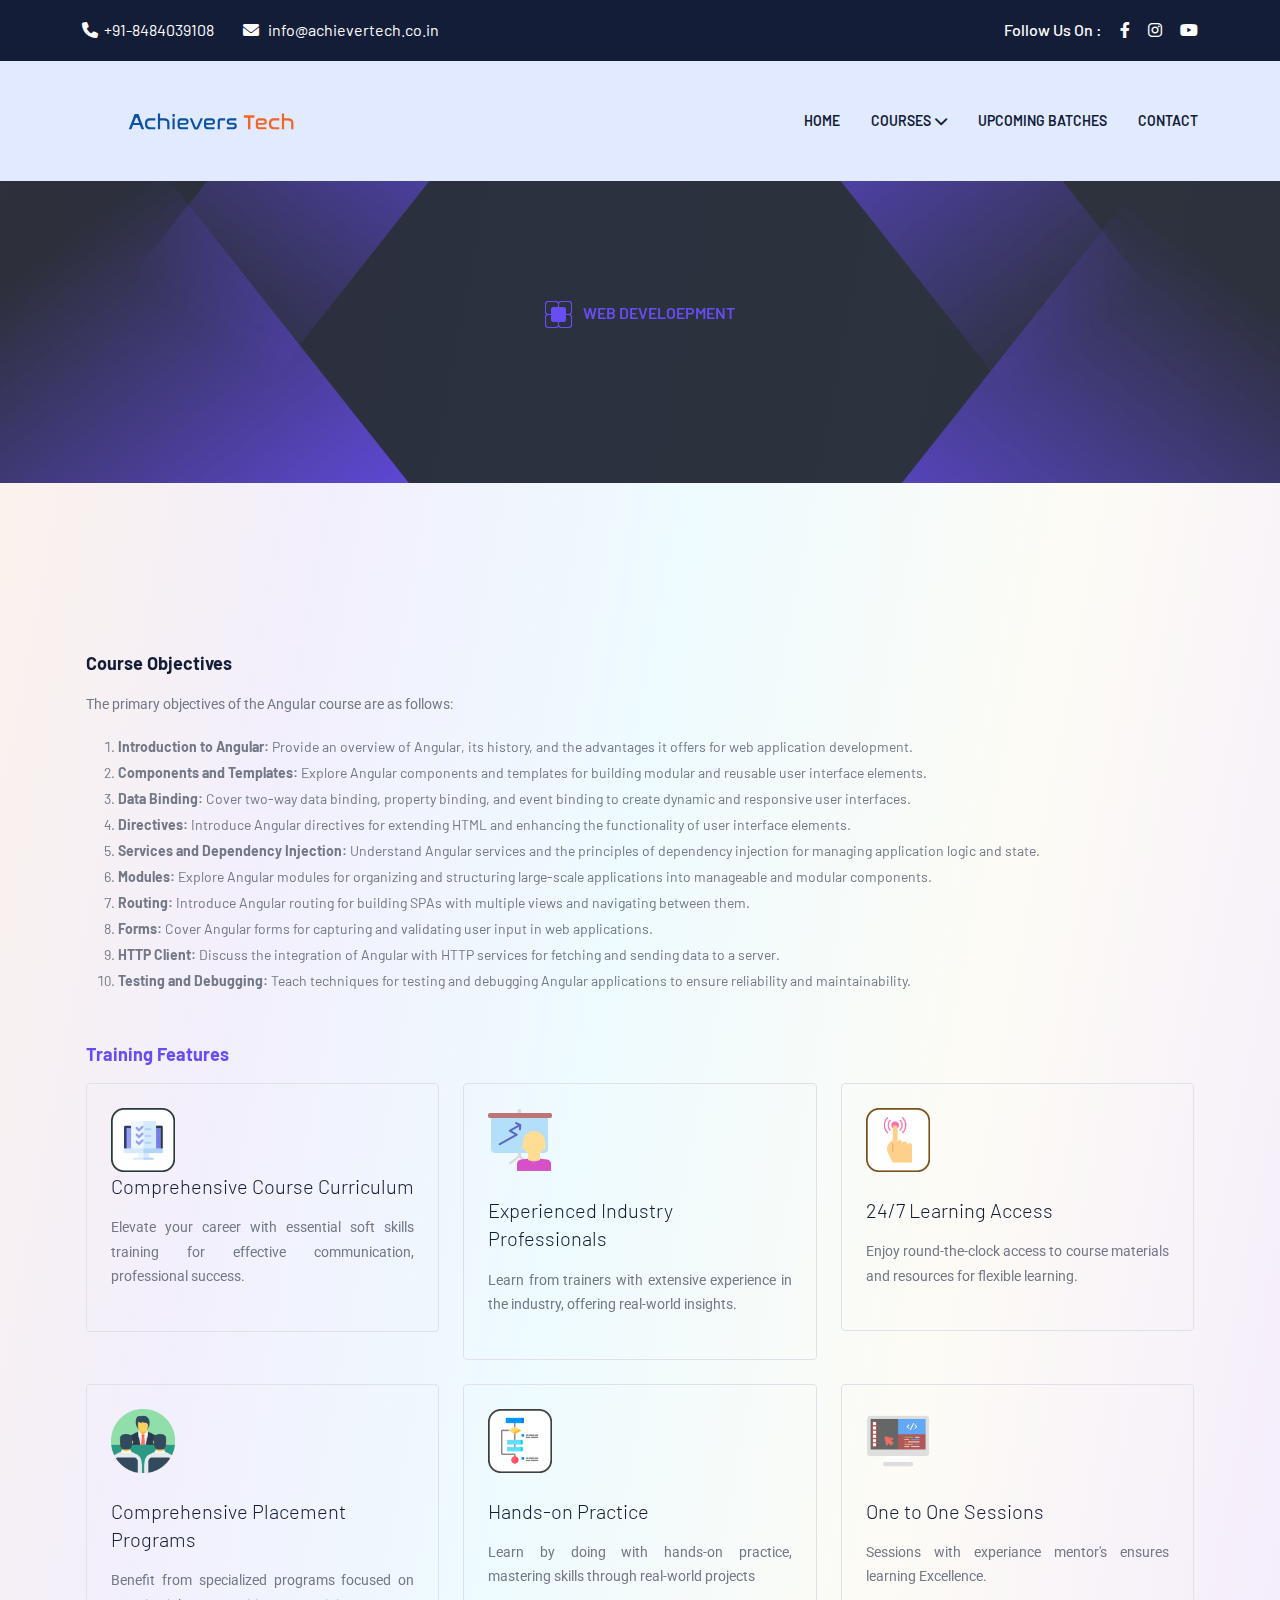
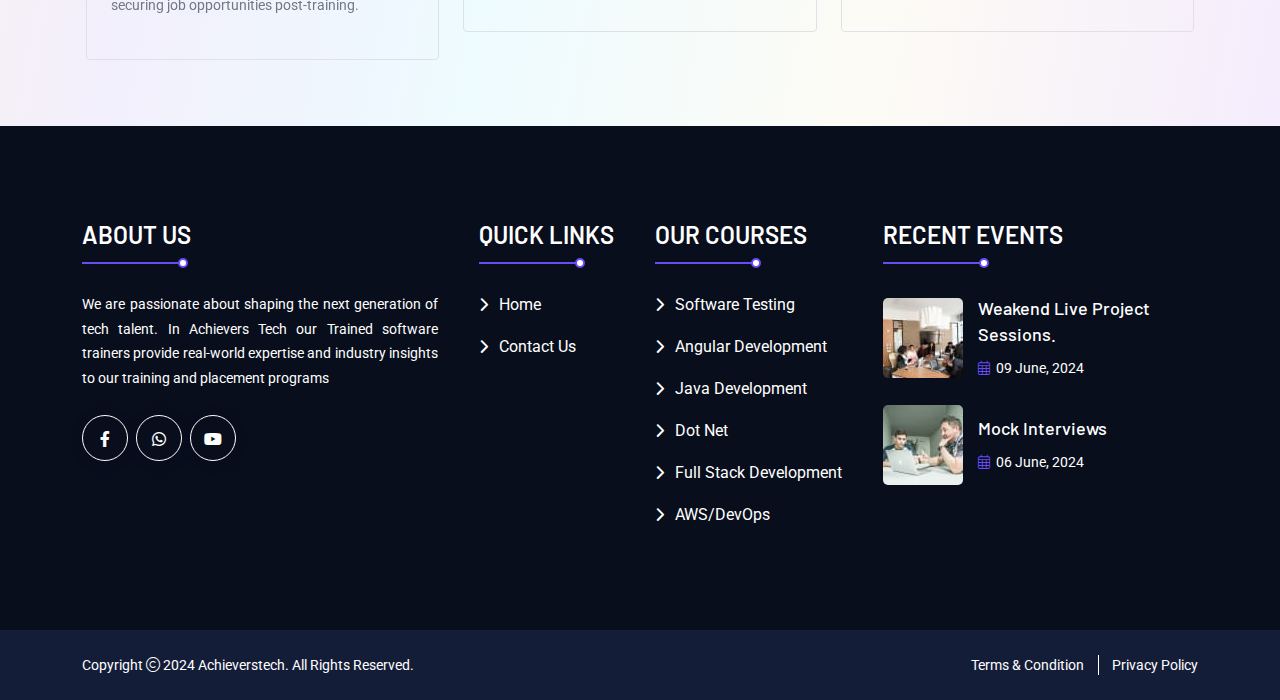
==== commit 608cca35: "formated all" ====
--- a/angular.html
+++ b/angular.html
@@ -137,6 +137,7 @@
                     </div>
                 </div>
             </div>
+        </div>
     </section>
 
     <!-- Cource Outline -->
@@ -169,26 +170,7 @@
                 </ol>
             </div>
         </div>
-        <!-- <div class="container elementor-element elementor-element-9a38a21 elementor-widget elementor-widget-text-editor"
-            data-id="9a38a21" data-element_type="widget" data-widget_type="text-editor.default">
-            <div class="elementor-widget-container">
-                <div class="widget widget_download  ">
-                    <h4 class="widget_title">Download Brochure</h4>
-                    <div class="container download-widget-wrap">
-                        <div class="row">
-                            <div class="col-sm-6">
-                                <a href="#" class="th-btn col-sm-4"><i class="fa-light fa-file-pdf me-2"></i>DOWNLOAD
-                                    PDF</a>
-                            </div>
-                            <div class="col-sm-6">
-                                <a href="#" class="th-btn style5 col-sm-4"><i
-                                        class="fa-light fa-file-lines me-2"></i>DOWNLOAD DOC</a>
-                            </div>
-                        </div>
-                    </div>
-                </div>
-            </div>
-        </div> -->
+
         <div class="container mt-5 px-3">
             <div class="gx-5 training-features">
                 <h5 class="text-theme">Training Features </h5>
@@ -290,7 +272,7 @@
                                 <p class="about-text">We are passionate about shaping the next generation of tech
                                     talent. In Achievers Tech our Trained software trainers provide real-world expertise
                                     and industry insights to our training and placement programs</p>
-                                <div class="th-social"><a href="#"><i class="fab fa-facebook-f"></i></a>  <a><i
+                                <div class="th-social"><a href="#"><i class="fab fa-facebook-f"></i></a> <a><i
                                             class="fab fa-whatsapp"></i></a> <a href="#"><i
                                             class="fab fa-youtube"></i></a></div>
                             </div>
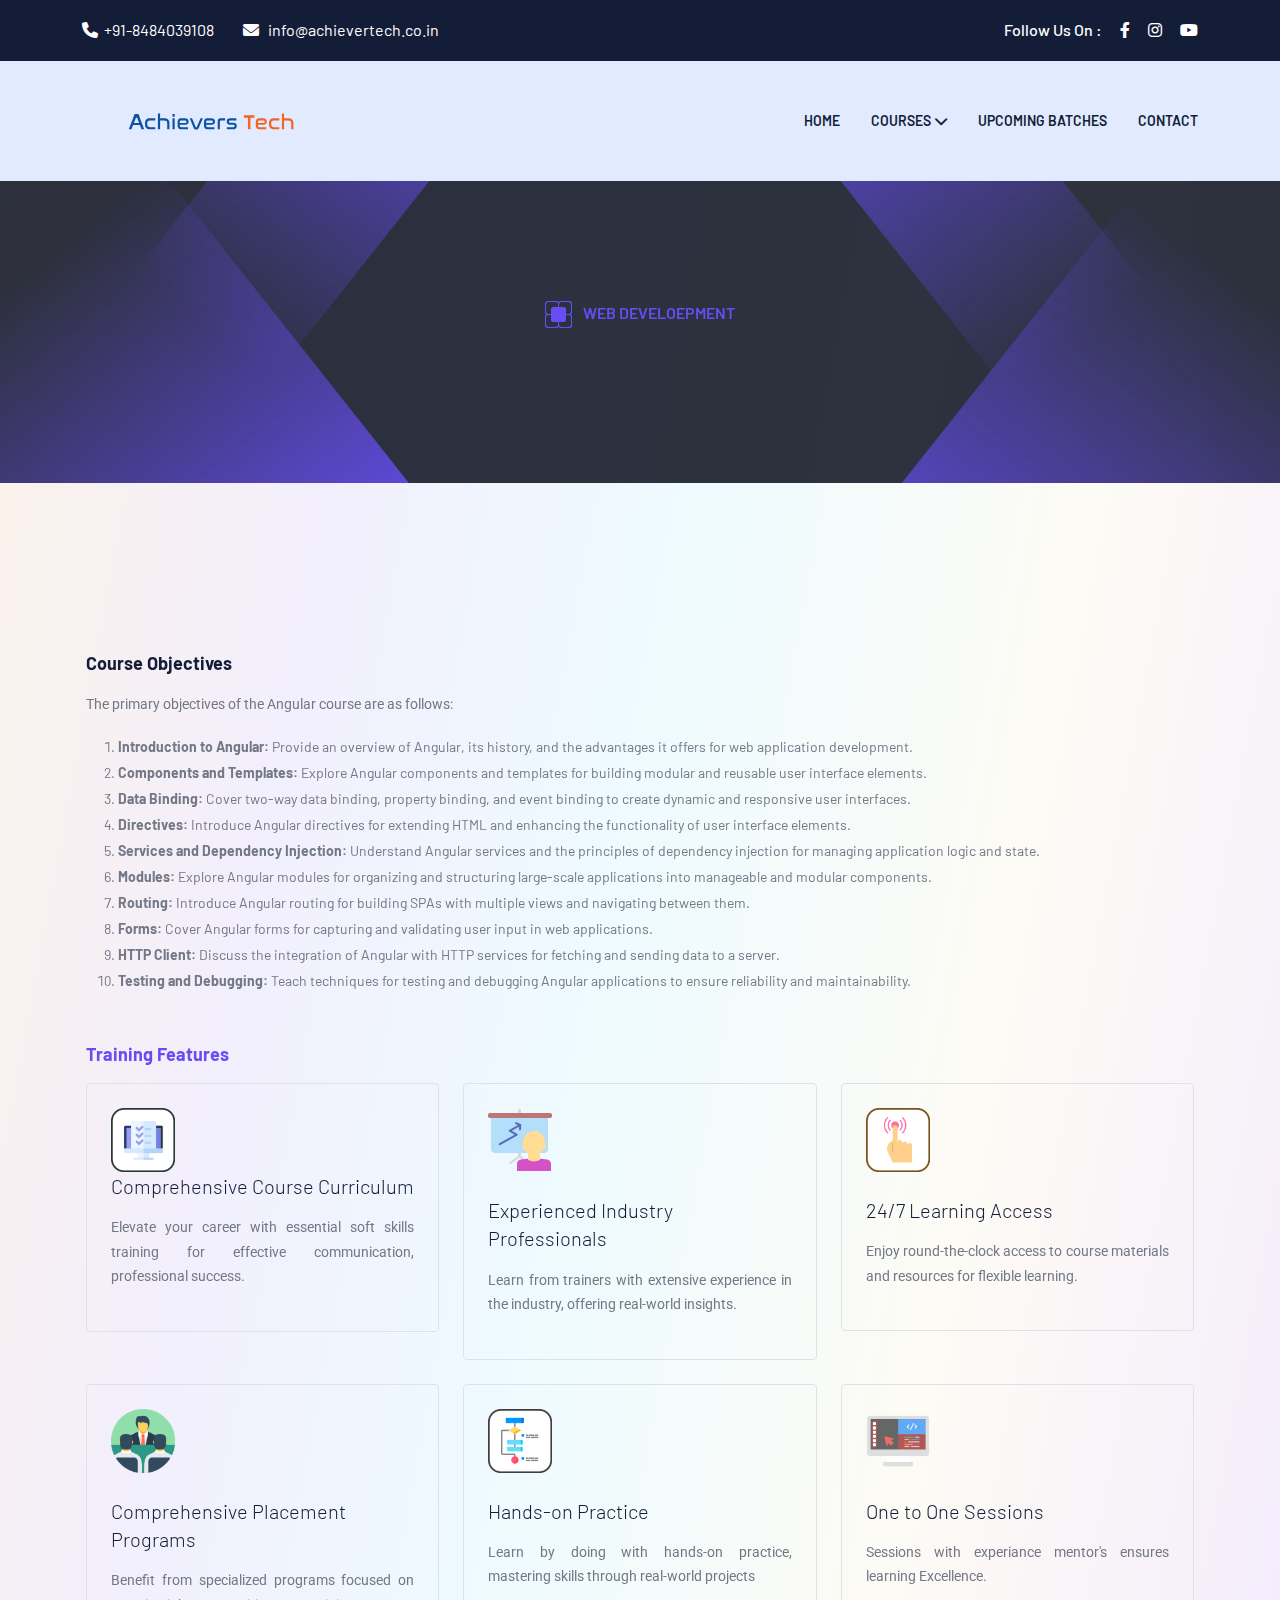
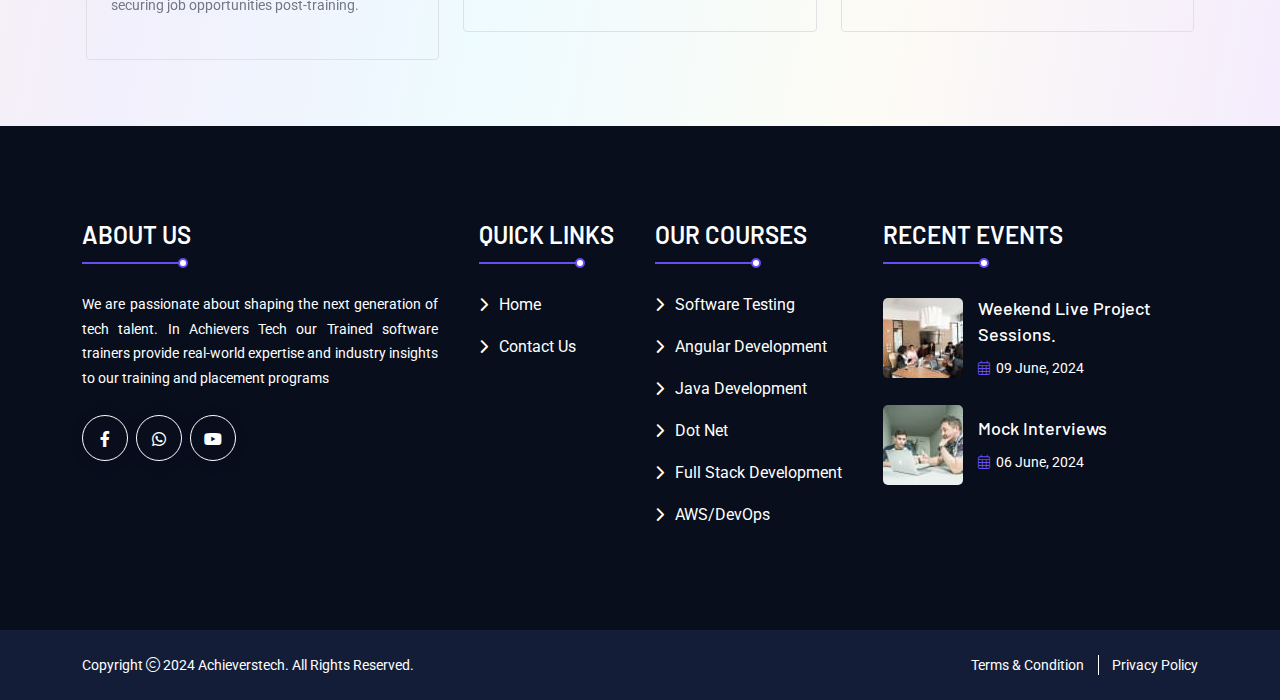
==== commit 406660d2: "commit 1" ====
--- a/angular.html
+++ b/angular.html
@@ -312,7 +312,7 @@
                                     <div class="media-img"><a href="#"><img src="assets/img/blog/recent-post-2-1.jpg"
                                                 alt="Blog Image"></a></div>
                                     <div class="media-body">
-                                        <h4 class="post-title"><a class="text-inherit" href="#">Weakend Live Project
+                                        <h4 class="post-title"><a class="text-inherit" href="#">Weekend Live Project
                                                 Sessions.</a>
                                         </h4>
                                         <div class="recent-post-meta"><a href="#"><i class="fal fa-calendar-days"></i>09
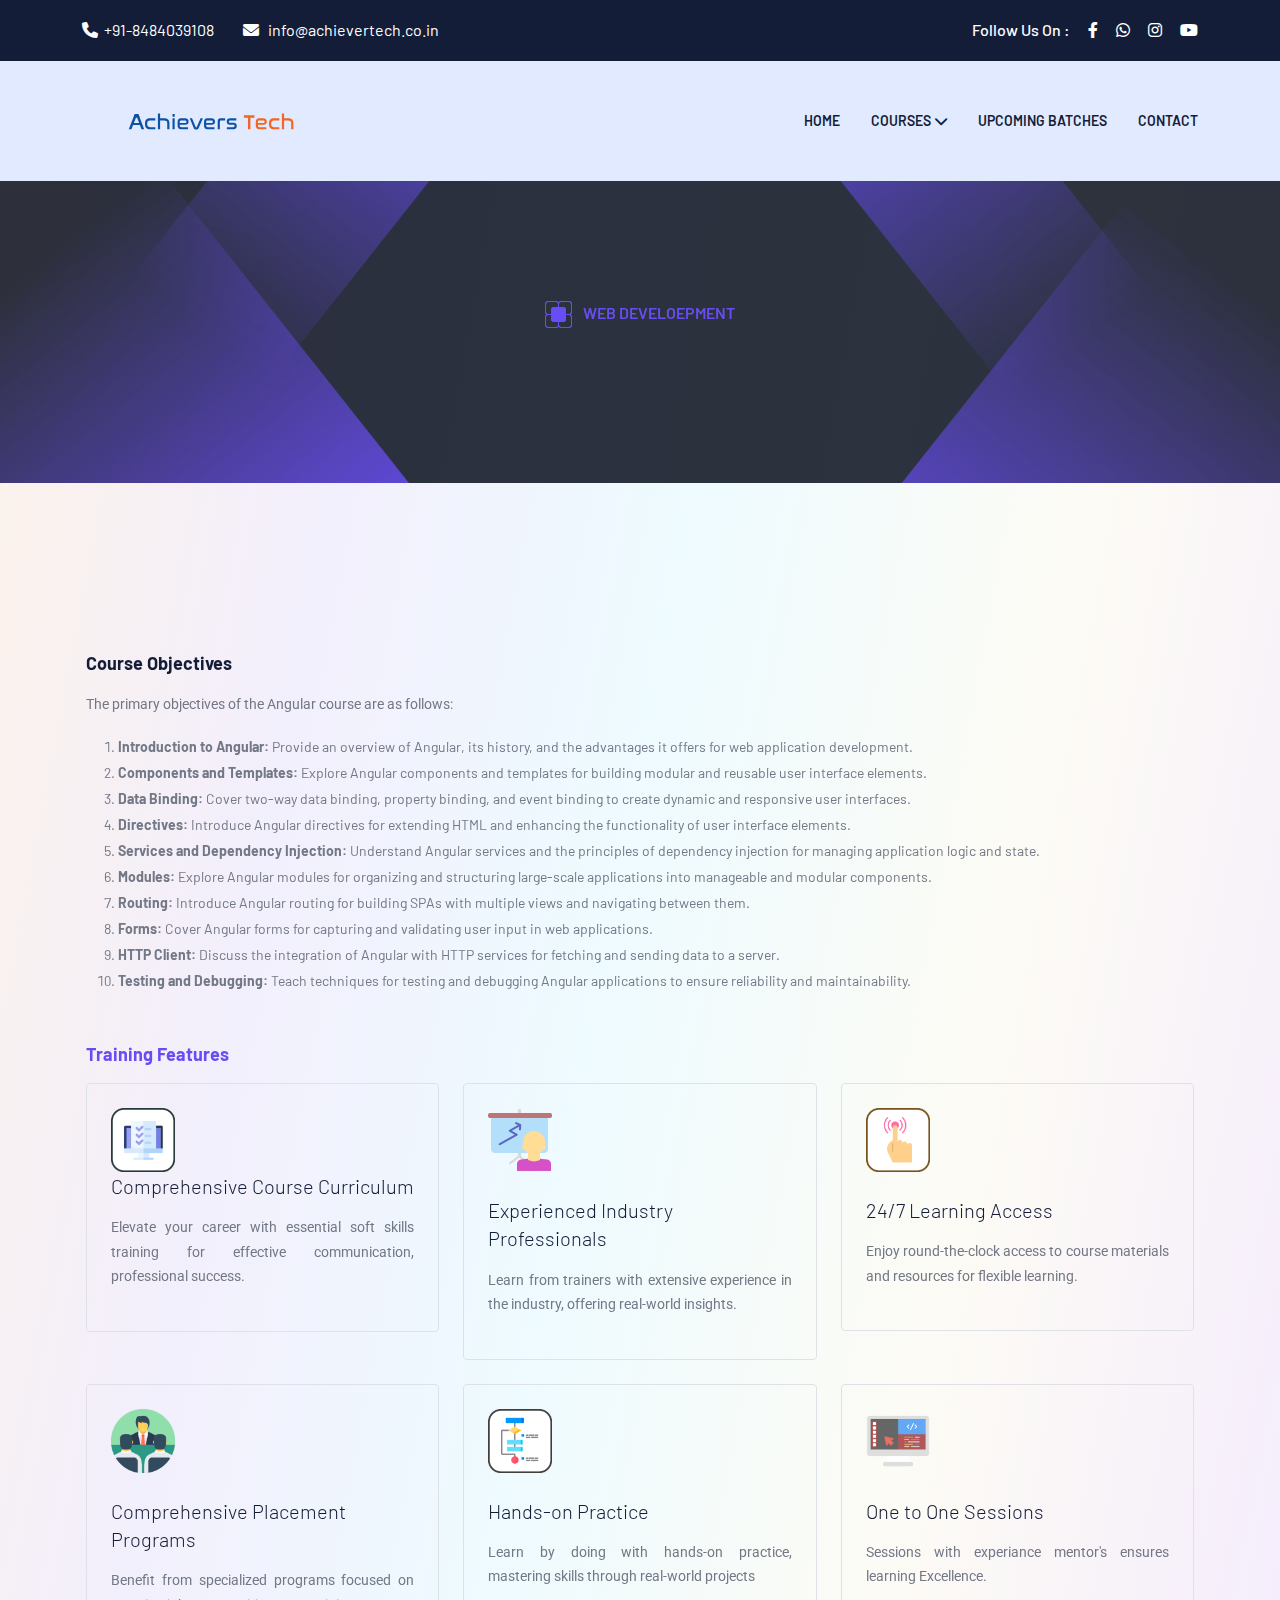
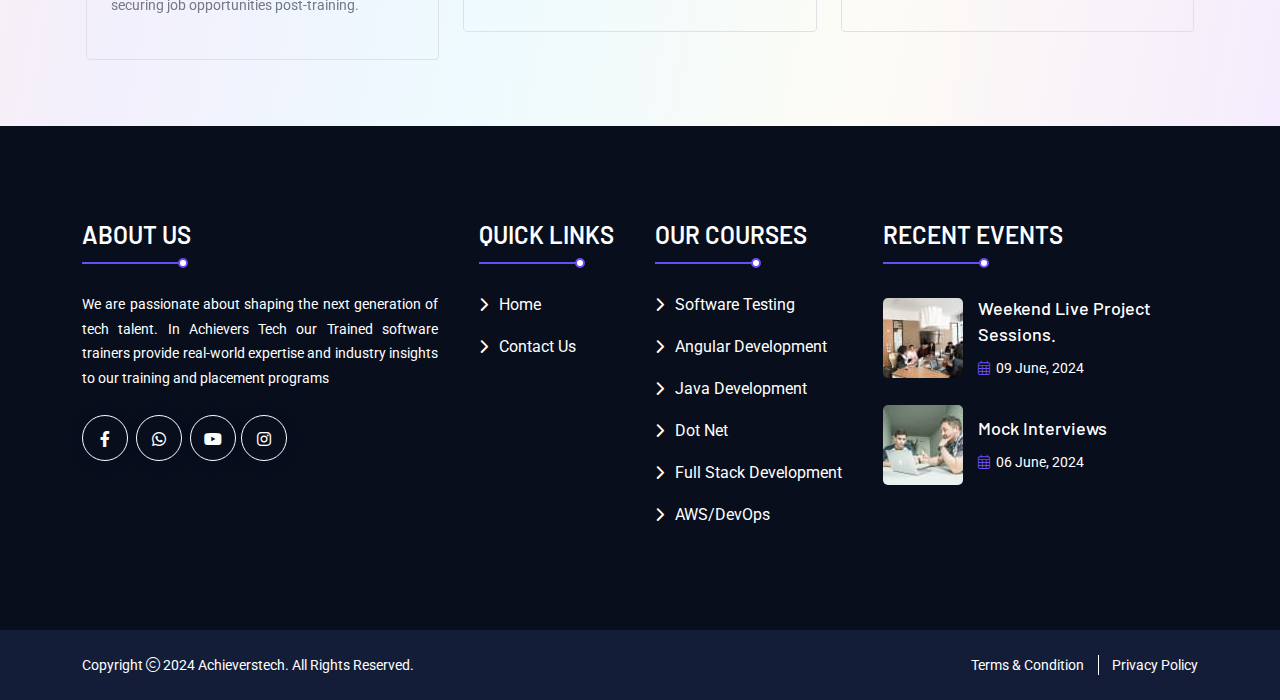
==== commit 00a35252: "social icons added" ====
--- a/angular.html
+++ b/angular.html
@@ -68,6 +68,7 @@
                         <div class="header-social">
                             <span class="social-title">Follow Us On : </span>
                             <a href="https://www.facebook.com/"><i class="fab fa-facebook-f"></i></a>
+                            <a href="https://www.whatsapp.com/"><i class="fab fa-whatsapp"></i></a>
                             <a href="https://www.instagram.com/"><i class="fab fa-instagram"></i></a>
                             <a href="https://www.youtube.com/"><i class="fab fa-youtube"></i></a>
                         </div>
@@ -274,7 +275,7 @@
                                     and industry insights to our training and placement programs</p>
                                 <div class="th-social"><a href="#"><i class="fab fa-facebook-f"></i></a> <a><i
                                             class="fab fa-whatsapp"></i></a> <a href="#"><i
-                                            class="fab fa-youtube"></i></a></div>
+                                            class="fab fa-youtube"></i></a><a href="https://www.instagram.com/"><i class="fab fa-instagram"></i></a></div>
                             </div>
                         </div>
                     </div>
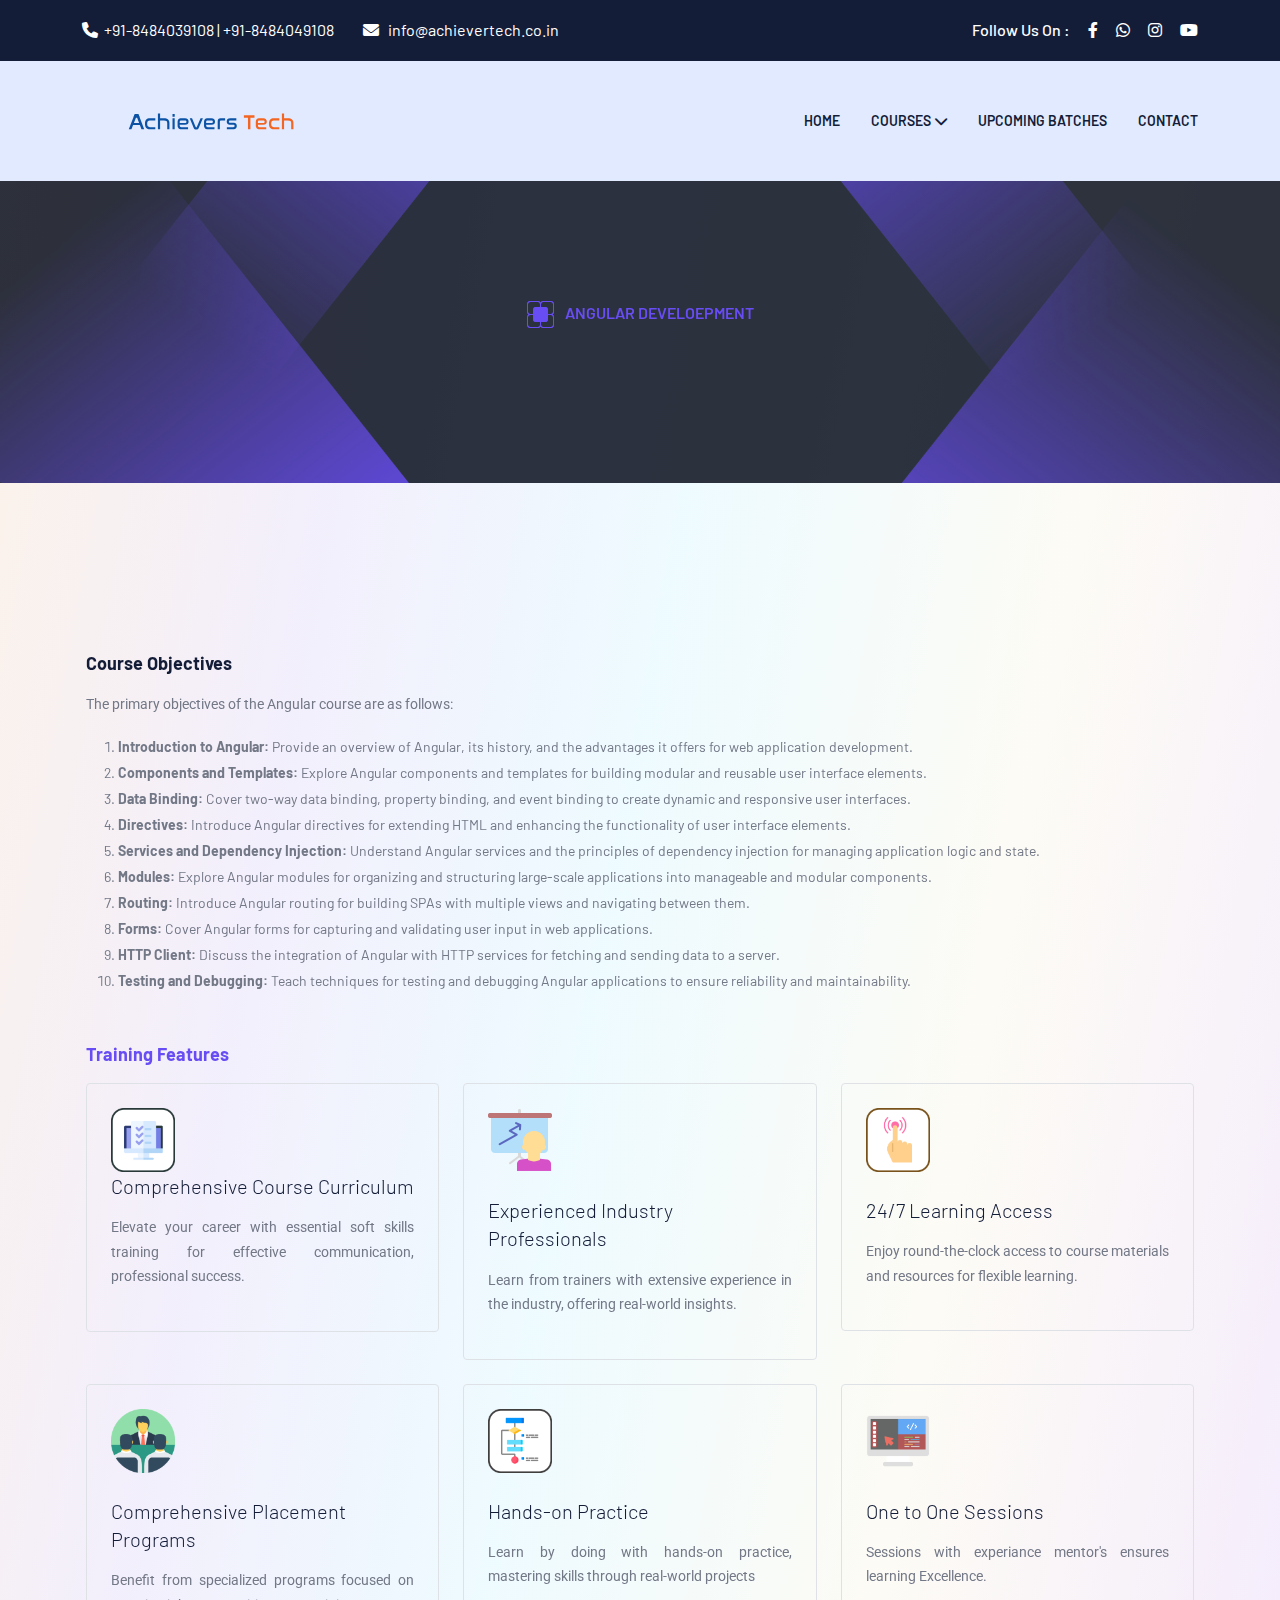
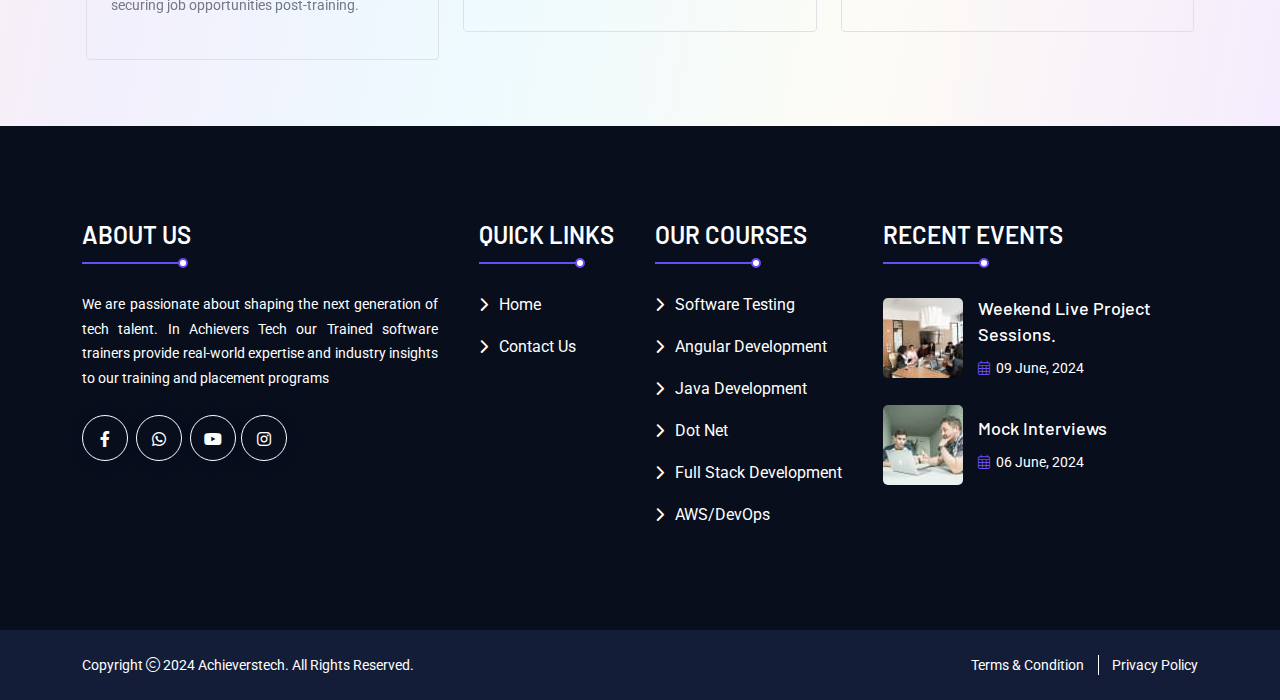
==== commit 4cfae0b4: "contact updated" ====
--- a/angular.html
+++ b/angular.html
@@ -57,7 +57,7 @@
                     <div class="col-auto d-none d-lg-block">
                         <div class="header-links">
                             <ul>
-                                <li><i class="fas fa-phone"></i><a href="tel:+918484039108">+91-8484039108</a></li>
+                                <li><i class="fas fa-phone"></i><a href="tel:+918484039108">+91-8484039108</a> | <a href="tel:+918484049108">+91-8484049108</a></li>
                                 <li><i class="fas fa-envelope"></i>
                                     <ahref="mailto:info@achievertech.co.in">info@achievertech.co.in</a>
                                 </li>
@@ -133,7 +133,7 @@
                             <div class="icon-masking me-2"><span class="mask-icon bg-mask"
                                     style="mask-image: url(&quot;assets/img/theme-img/title_shape_2.svg&quot;);"></span>
                                 <img src="assets/img/theme-img/title_shape_2.svg" alt="shape">
-                            </div> WEB DEVELOEPMENT
+                            </div> ANGULAR DEVELOEPMENT
                         </span>
                     </div>
                 </div>
